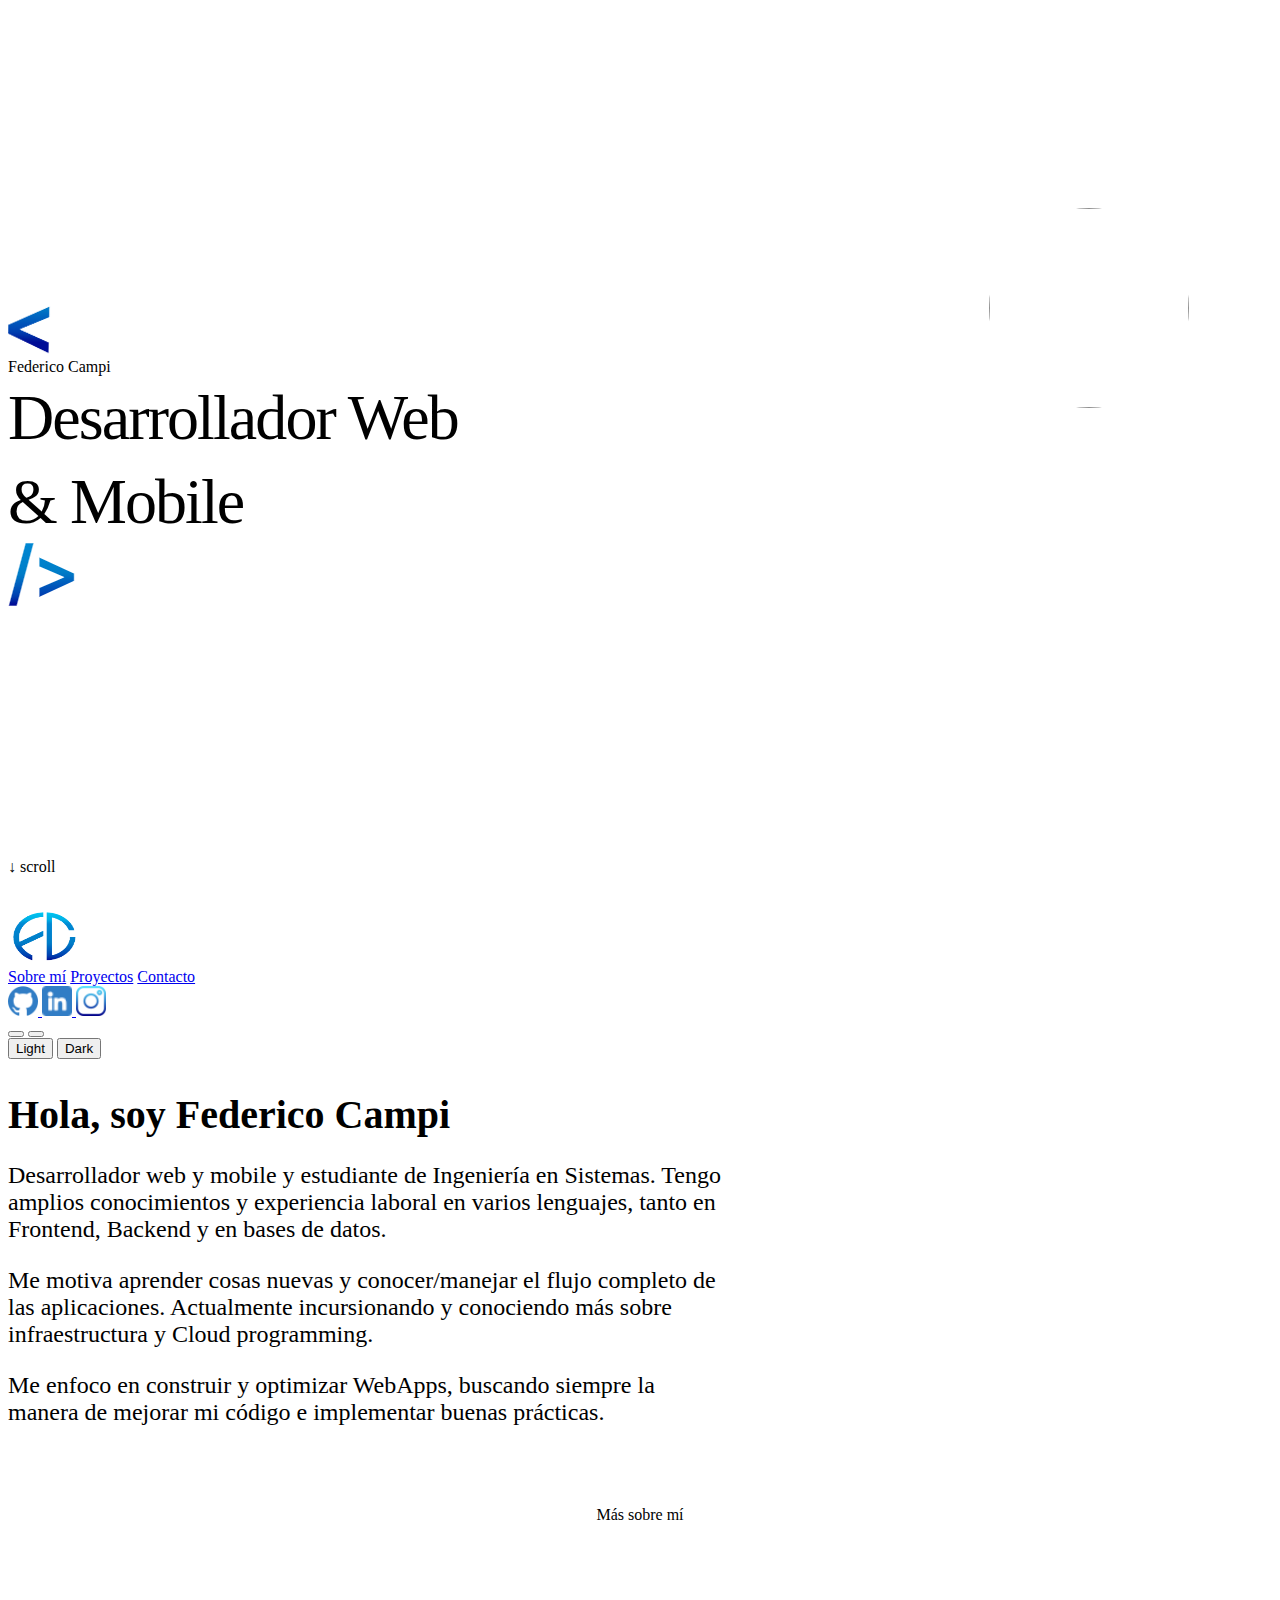
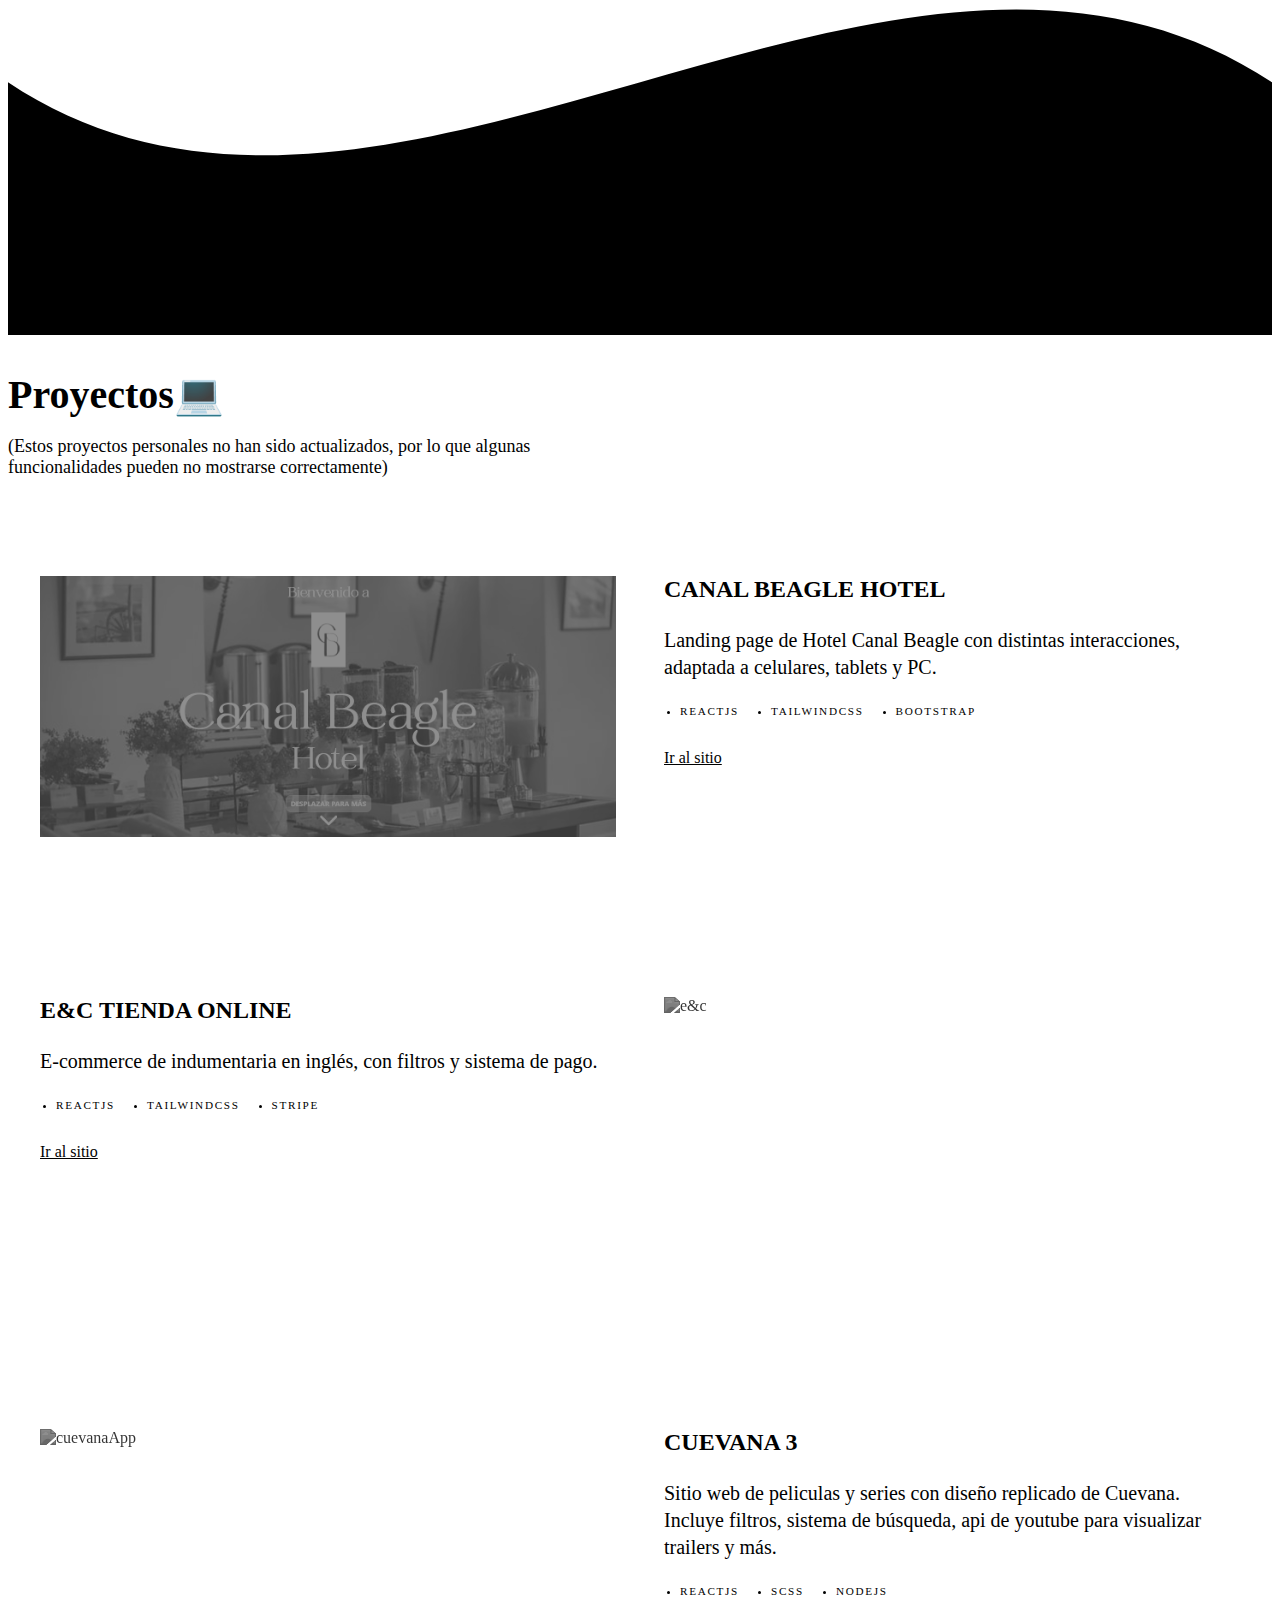
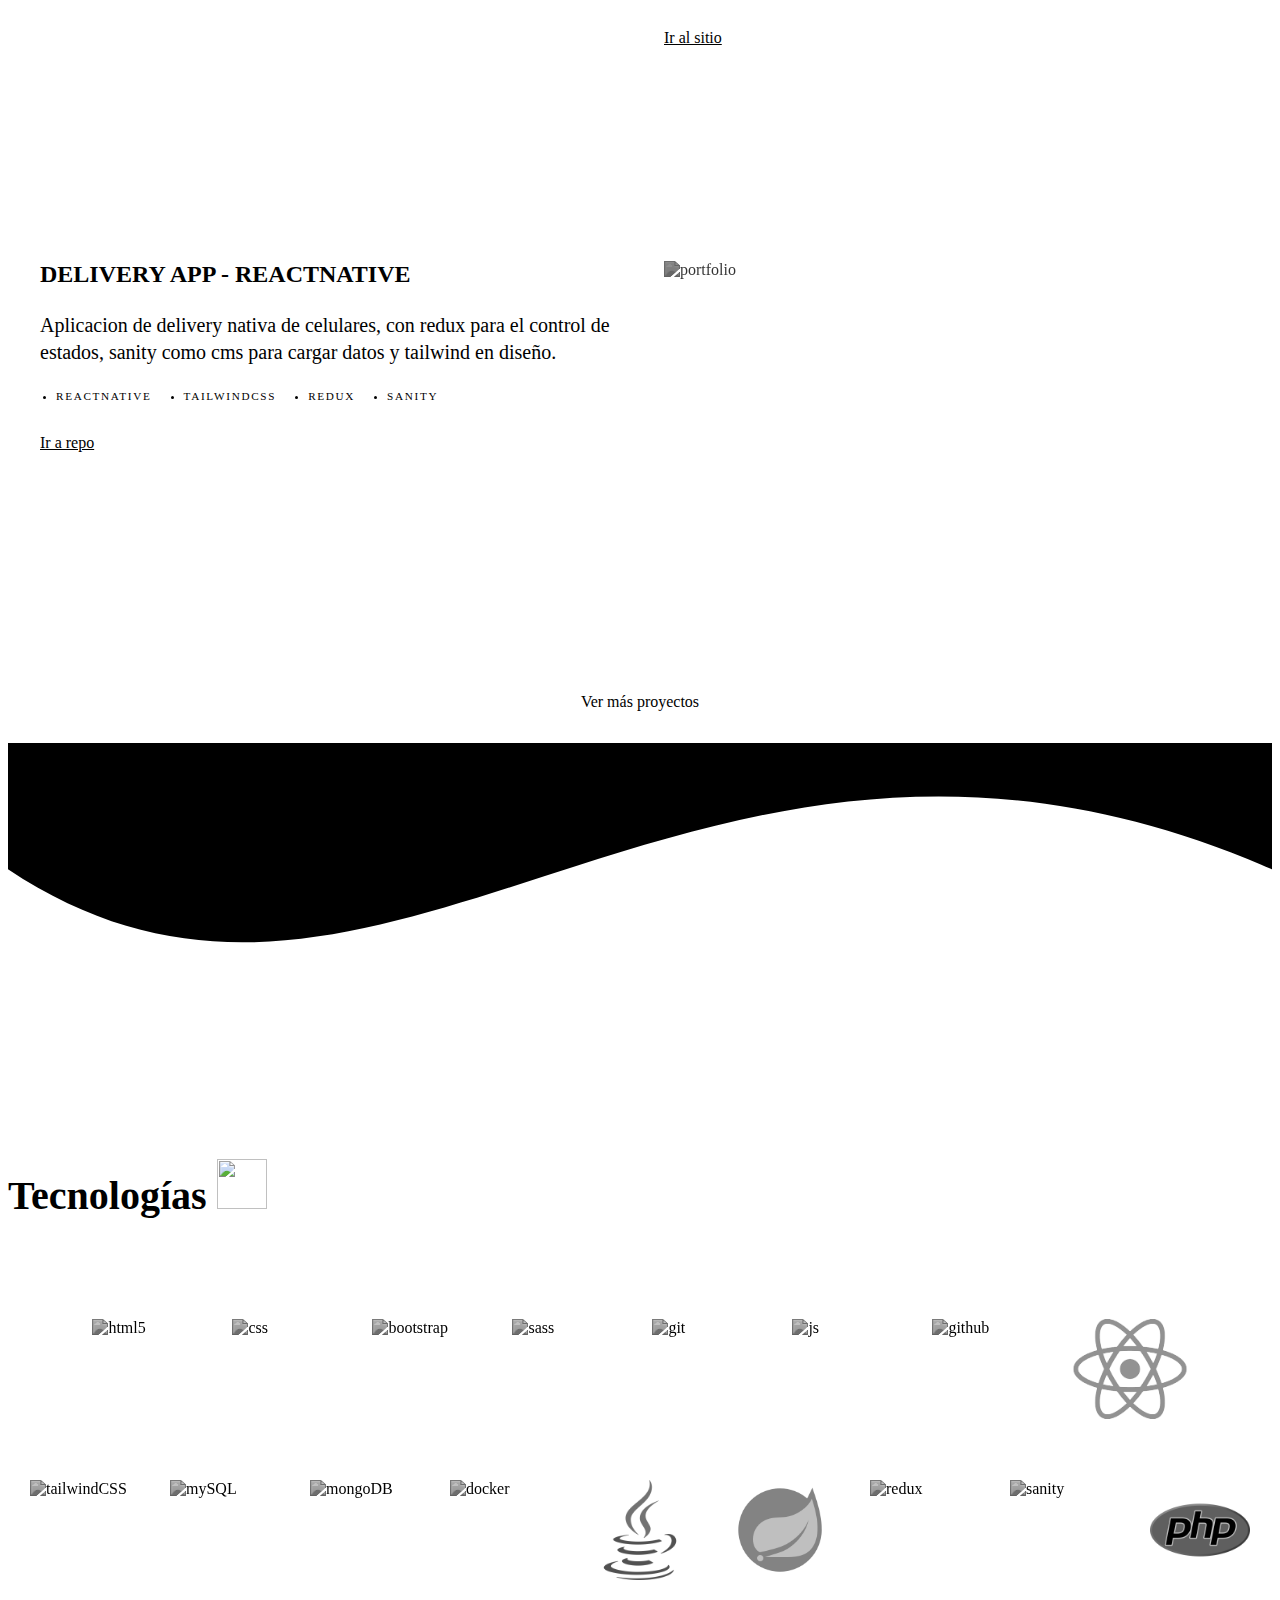
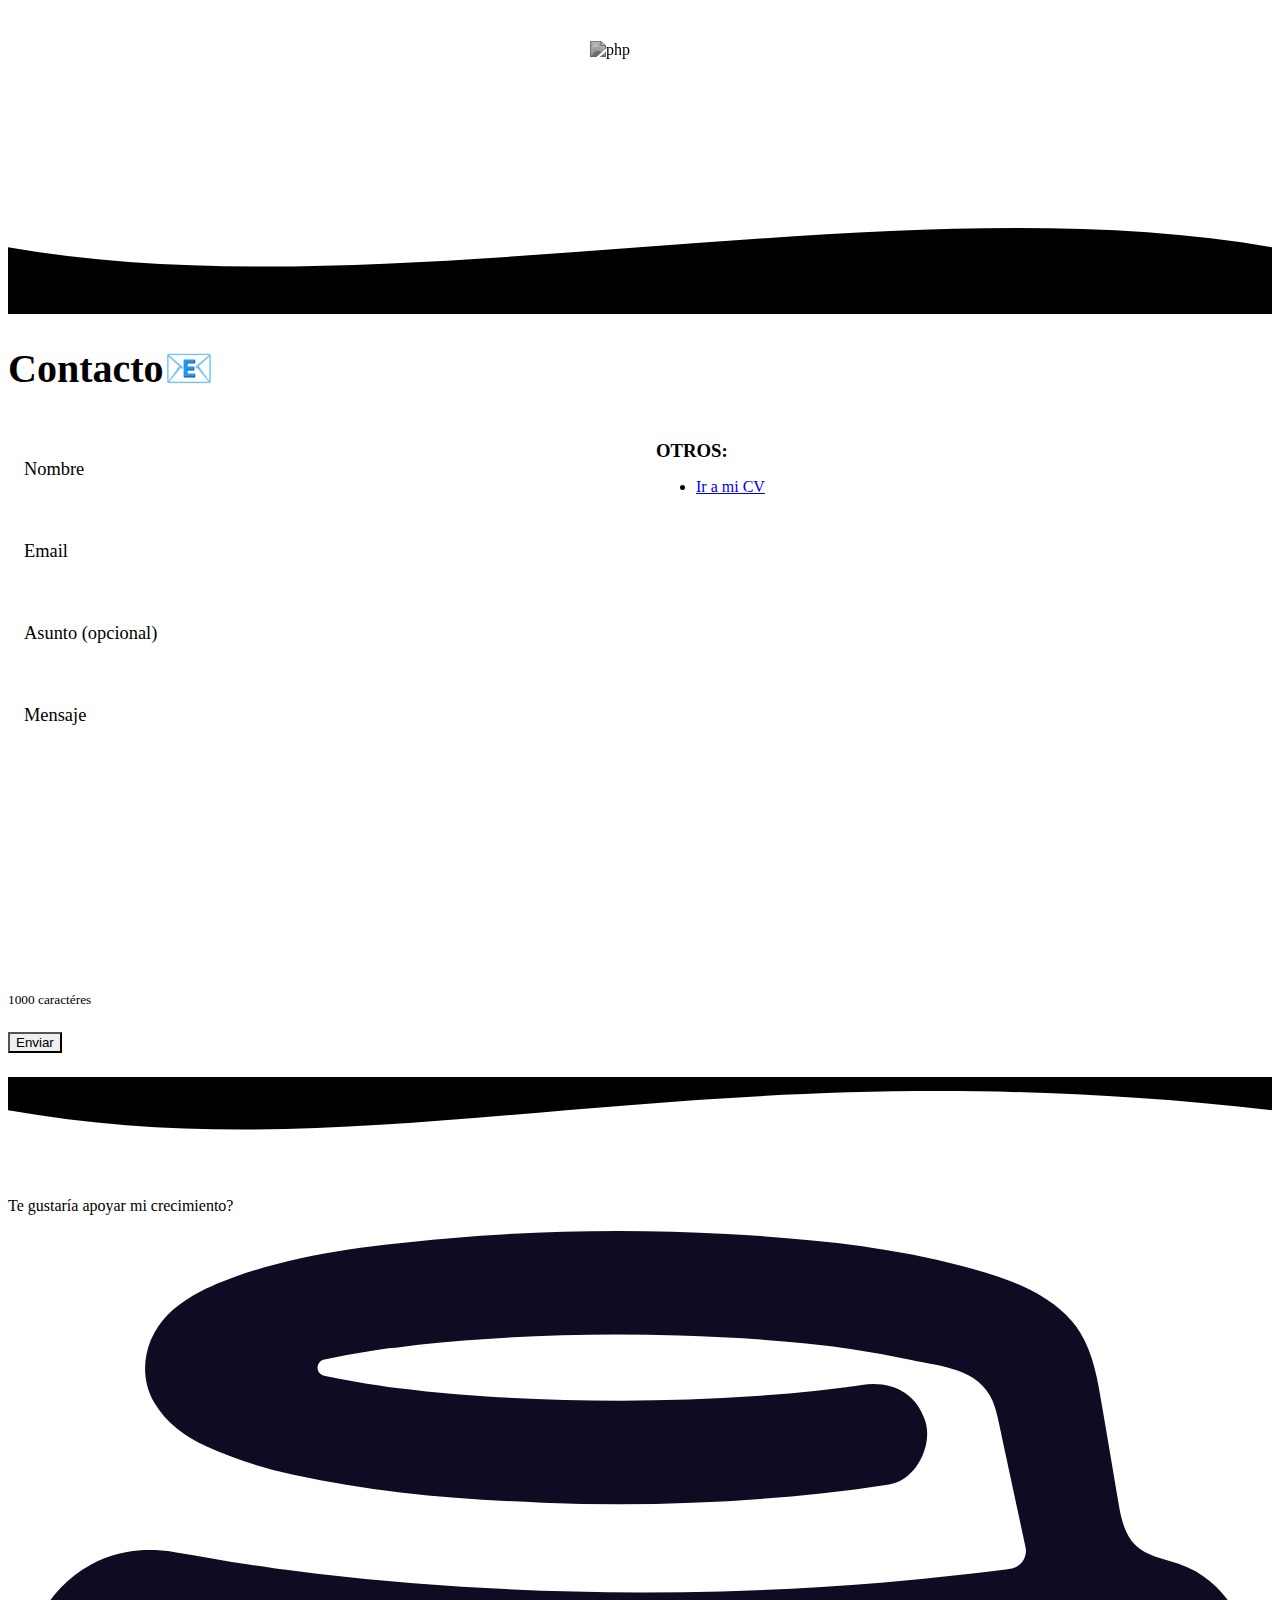
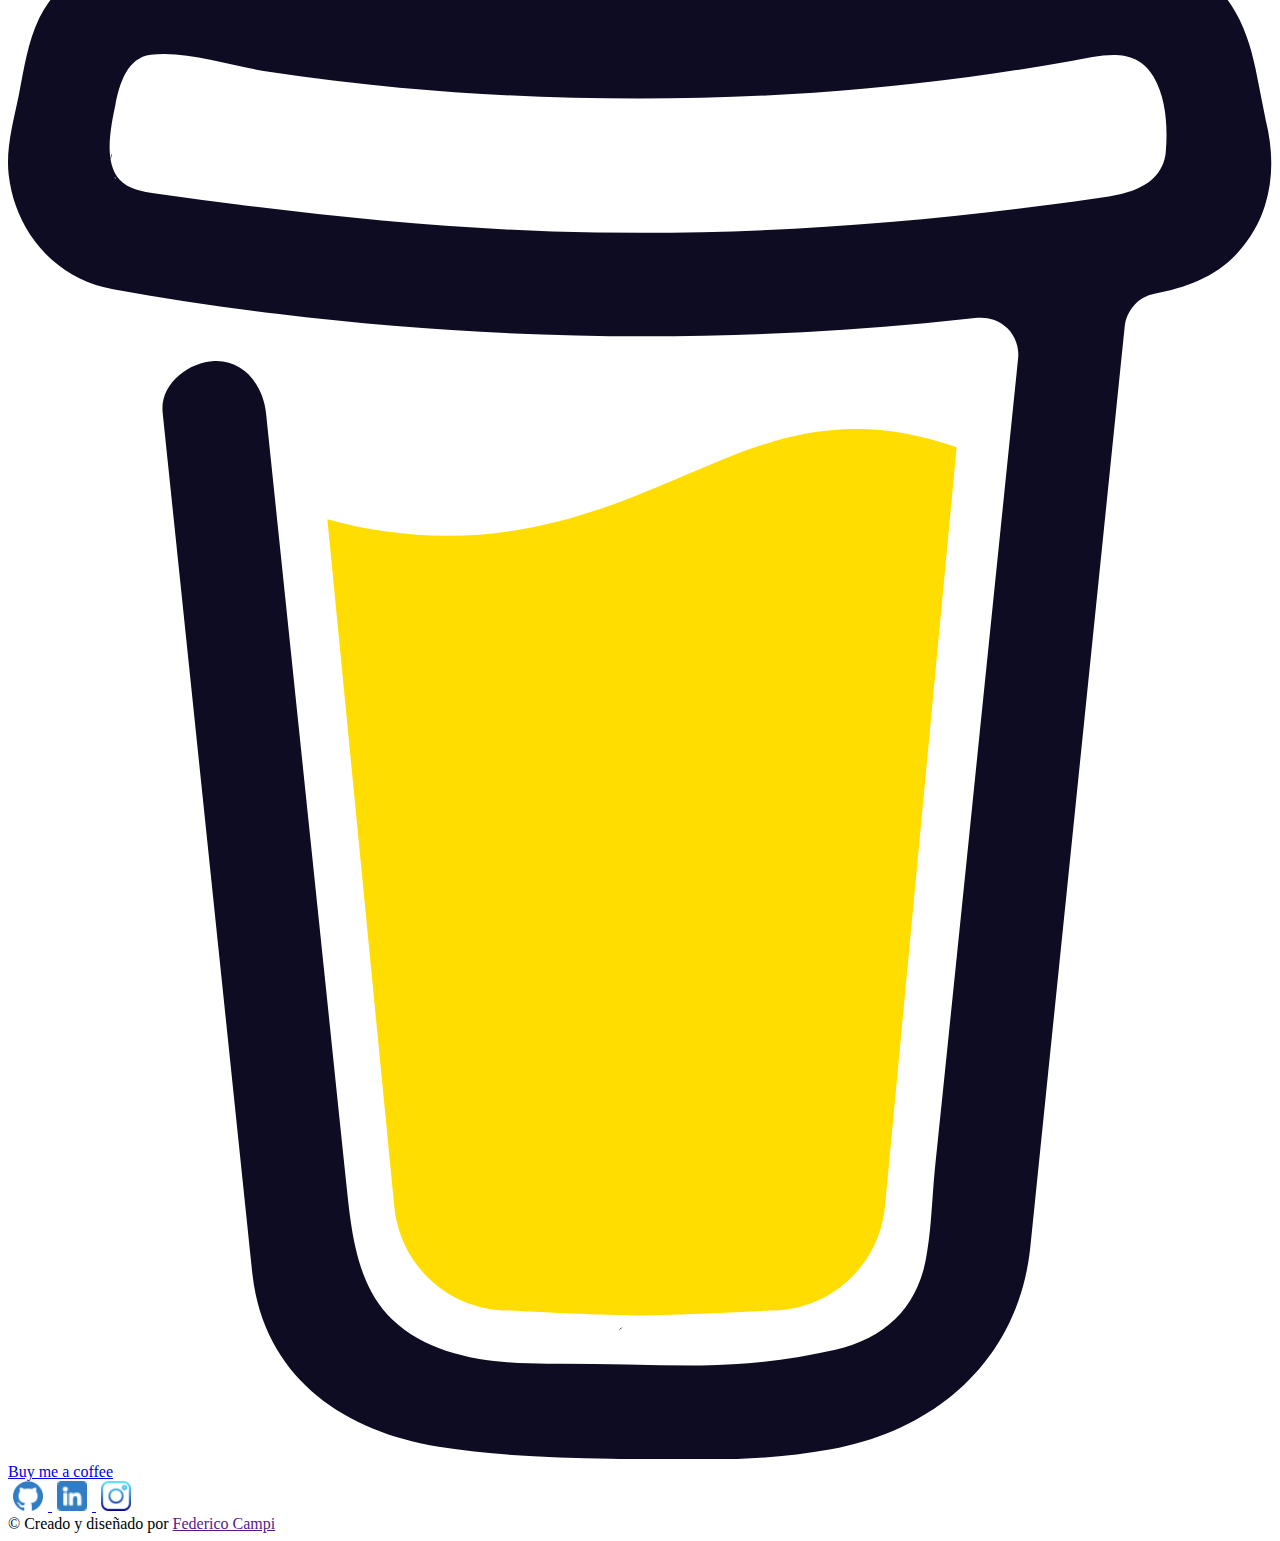
==== index.html @ 9ce1563c "update cv" ====
<!DOCTYPE html>
<html lang="en">

<head>
  <meta charset="UTF-8" />
  <meta name="viewport" content="width=device-width, initial-scale=1.0" />
  <meta name="theme-color" content="#1a324c">
  <meta name="msapplication-navbutton-color" content="#1a324c">
  <meta name="apple-mobile-web-app-status-bar-style" content="black-translucent">
  <meta name="description"
    content="Federico Campi is a self-taught Front End Developer from Argentina.">
  <link rel="stylesheet" href="static/css/main.css" />
  <link rel="stylesheet" href="static/css/index.css" />
  <link rel="icon" type="image/png" sizes="16x16" href="static/images/logo/fclgblue.png" />
  <link rel="preconnect" href="https://fonts.gstatic.com" />

  <!-- Google fonts -->
  <style>
    /* cyrillic-ext */
    @font-face {
      font-family: 'Inter';
      font-style: normal;
      font-weight: 300;
      font-display: swap;
      src: url(https://fonts.gstatic.com/s/inter/v3/UcC73FwrK3iLTeHuS_fvQtMwCp50KnMa2JL7W0Q5n-wU.woff2) format('woff2');
      unicode-range: U+0460-052F, U+1C80-1C88, U+20B4, U+2DE0-2DFF, U+A640-A69F, U+FE2E-FE2F;
    }

    /* cyrillic */
    @font-face {
      font-family: 'Inter';
      font-style: normal;
      font-weight: 300;
      font-display: swap;
      src: url(https://fonts.gstatic.com/s/inter/v3/UcC73FwrK3iLTeHuS_fvQtMwCp50KnMa0ZL7W0Q5n-wU.woff2) format('woff2');
      unicode-range: U+0400-045F, U+0490-0491, U+04B0-04B1, U+2116;
    }

    /* greek-ext */
    @font-face {
      font-family: 'Inter';
      font-style: normal;
      font-weight: 300;
      font-display: swap;
      src: url(https://fonts.gstatic.com/s/inter/v3/UcC73FwrK3iLTeHuS_fvQtMwCp50KnMa2ZL7W0Q5n-wU.woff2) format('woff2');
      unicode-range: U+1F00-1FFF;
    }

    /* greek */
    @font-face {
      font-family: 'Inter';
      font-style: normal;
      font-weight: 300;
      font-display: swap;
      src: url(https://fonts.gstatic.com/s/inter/v3/UcC73FwrK3iLTeHuS_fvQtMwCp50KnMa1pL7W0Q5n-wU.woff2) format('woff2');
      unicode-range: U+0370-03FF;
    }

    /* vietnamese */
    @font-face {
      font-family: 'Inter';
      font-style: normal;
      font-weight: 300;
      font-display: swap;
      src: url(https://fonts.gstatic.com/s/inter/v3/UcC73FwrK3iLTeHuS_fvQtMwCp50KnMa2pL7W0Q5n-wU.woff2) format('woff2');
      unicode-range: U+0102-0103, U+0110-0111, U+0128-0129, U+0168-0169, U+01A0-01A1, U+01AF-01B0, U+1EA0-1EF9, U+20AB;
    }

    /* latin-ext */
    @font-face {
      font-family: 'Inter';
      font-style: normal;
      font-weight: 300;
      font-display: swap;
      src: url(https://fonts.gstatic.com/s/inter/v3/UcC73FwrK3iLTeHuS_fvQtMwCp50KnMa25L7W0Q5n-wU.woff2) format('woff2');
      unicode-range: U+0100-024F, U+0259, U+1E00-1EFF, U+2020, U+20A0-20AB, U+20AD-20CF, U+2113, U+2C60-2C7F, U+A720-A7FF;
    }

    /* latin */
    @font-face {
      font-family: 'Inter';
      font-style: normal;
      font-weight: 300;
      font-display: swap;
      src: url(https://fonts.gstatic.com/s/inter/v3/UcC73FwrK3iLTeHuS_fvQtMwCp50KnMa1ZL7W0Q5nw.woff2) format('woff2');
      unicode-range: U+0000-00FF, U+0131, U+0152-0153, U+02BB-02BC, U+02C6, U+02DA, U+02DC, U+2000-206F, U+2074, U+20AC, U+2122, U+2191, U+2193, U+2212, U+2215, U+FEFF, U+FFFD;
    }

    /* cyrillic-ext */
    @font-face {
      font-family: 'Inter';
      font-style: normal;
      font-weight: 400;
      font-display: swap;
      src: url(https://fonts.gstatic.com/s/inter/v3/UcC73FwrK3iLTeHuS_fvQtMwCp50KnMa2JL7W0Q5n-wU.woff2) format('woff2');
      unicode-range: U+0460-052F, U+1C80-1C88, U+20B4, U+2DE0-2DFF, U+A640-A69F, U+FE2E-FE2F;
    }

    /* cyrillic */
    @font-face {
      font-family: 'Inter';
      font-style: normal;
      font-weight: 400;
      font-display: swap;
      src: url(https://fonts.gstatic.com/s/inter/v3/UcC73FwrK3iLTeHuS_fvQtMwCp50KnMa0ZL7W0Q5n-wU.woff2) format('woff2');
      unicode-range: U+0400-045F, U+0490-0491, U+04B0-04B1, U+2116;
    }

    /* greek-ext */
    @font-face {
      font-family: 'Inter';
      font-style: normal;
      font-weight: 400;
      font-display: swap;
      src: url(https://fonts.gstatic.com/s/inter/v3/UcC73FwrK3iLTeHuS_fvQtMwCp50KnMa2ZL7W0Q5n-wU.woff2) format('woff2');
      unicode-range: U+1F00-1FFF;
    }

    /* greek */
    @font-face {
      font-family: 'Inter';
      font-style: normal;
      font-weight: 400;
      font-display: swap;
      src: url(https://fonts.gstatic.com/s/inter/v3/UcC73FwrK3iLTeHuS_fvQtMwCp50KnMa1pL7W0Q5n-wU.woff2) format('woff2');
      unicode-range: U+0370-03FF;
    }

    /* vietnamese */
    @font-face {
      font-family: 'Inter';
      font-style: normal;
      font-weight: 400;
      font-display: swap;
      src: url(https://fonts.gstatic.com/s/inter/v3/UcC73FwrK3iLTeHuS_fvQtMwCp50KnMa2pL7W0Q5n-wU.woff2) format('woff2');
      unicode-range: U+0102-0103, U+0110-0111, U+0128-0129, U+0168-0169, U+01A0-01A1, U+01AF-01B0, U+1EA0-1EF9, U+20AB;
    }

    /* latin-ext */
    @font-face {
      font-family: 'Inter';
      font-style: normal;
      font-weight: 400;
      font-display: swap;
      src: url(https://fonts.gstatic.com/s/inter/v3/UcC73FwrK3iLTeHuS_fvQtMwCp50KnMa25L7W0Q5n-wU.woff2) format('woff2');
      unicode-range: U+0100-024F, U+0259, U+1E00-1EFF, U+2020, U+20A0-20AB, U+20AD-20CF, U+2113, U+2C60-2C7F, U+A720-A7FF;
    }

    /* latin */
    @font-face {
      font-family: 'Inter';
      font-style: normal;
      font-weight: 400;
      font-display: swap;
      src: url(https://fonts.gstatic.com/s/inter/v3/UcC73FwrK3iLTeHuS_fvQtMwCp50KnMa1ZL7W0Q5nw.woff2) format('woff2');
      unicode-range: U+0000-00FF, U+0131, U+0152-0153, U+02BB-02BC, U+02C6, U+02DA, U+02DC, U+2000-206F, U+2074, U+20AC, U+2122, U+2191, U+2193, U+2212, U+2215, U+FEFF, U+FFFD;
    }

    /* cyrillic-ext */
    @font-face {
      font-family: 'Inter';
      font-style: normal;
      font-weight: 500;
      font-display: swap;
      src: url(https://fonts.gstatic.com/s/inter/v3/UcC73FwrK3iLTeHuS_fvQtMwCp50KnMa2JL7W0Q5n-wU.woff2) format('woff2');
      unicode-range: U+0460-052F, U+1C80-1C88, U+20B4, U+2DE0-2DFF, U+A640-A69F, U+FE2E-FE2F;
    }

    /* cyrillic */
    @font-face {
      font-family: 'Inter';
      font-style: normal;
      font-weight: 500;
      font-display: swap;
      src: url(https://fonts.gstatic.com/s/inter/v3/UcC73FwrK3iLTeHuS_fvQtMwCp50KnMa0ZL7W0Q5n-wU.woff2) format('woff2');
      unicode-range: U+0400-045F, U+0490-0491, U+04B0-04B1, U+2116;
    }

    /* greek-ext */
    @font-face {
      font-family: 'Inter';
      font-style: normal;
      font-weight: 500;
      font-display: swap;
      src: url(https://fonts.gstatic.com/s/inter/v3/UcC73FwrK3iLTeHuS_fvQtMwCp50KnMa2ZL7W0Q5n-wU.woff2) format('woff2');
      unicode-range: U+1F00-1FFF;
    }

    /* greek */
    @font-face {
      font-family: 'Inter';
      font-style: normal;
      font-weight: 500;
      font-display: swap;
      src: url(https://fonts.gstatic.com/s/inter/v3/UcC73FwrK3iLTeHuS_fvQtMwCp50KnMa1pL7W0Q5n-wU.woff2) format('woff2');
      unicode-range: U+0370-03FF;
    }

    /* vietnamese */
    @font-face {
      font-family: 'Inter';
      font-style: normal;
      font-weight: 500;
      font-display: swap;
      src: url(https://fonts.gstatic.com/s/inter/v3/UcC73FwrK3iLTeHuS_fvQtMwCp50KnMa2pL7W0Q5n-wU.woff2) format('woff2');
      unicode-range: U+0102-0103, U+0110-0111, U+0128-0129, U+0168-0169, U+01A0-01A1, U+01AF-01B0, U+1EA0-1EF9, U+20AB;
    }

    /* latin-ext */
    @font-face {
      font-family: 'Inter';
      font-style: normal;
      font-weight: 500;
      font-display: swap;
      src: url(https://fonts.gstatic.com/s/inter/v3/UcC73FwrK3iLTeHuS_fvQtMwCp50KnMa25L7W0Q5n-wU.woff2) format('woff2');
      unicode-range: U+0100-024F, U+0259, U+1E00-1EFF, U+2020, U+20A0-20AB, U+20AD-20CF, U+2113, U+2C60-2C7F, U+A720-A7FF;
    }

    /* latin */
    @font-face {
      font-family: 'Inter';
      font-style: normal;
      font-weight: 500;
      font-display: swap;
      src: url(https://fonts.gstatic.com/s/inter/v3/UcC73FwrK3iLTeHuS_fvQtMwCp50KnMa1ZL7W0Q5nw.woff2) format('woff2');
      unicode-range: U+0000-00FF, U+0131, U+0152-0153, U+02BB-02BC, U+02C6, U+02DA, U+02DC, U+2000-206F, U+2074, U+20AC, U+2122, U+2191, U+2193, U+2212, U+2215, U+FEFF, U+FFFD;
    }

    /* cyrillic-ext */
    @font-face {
      font-family: 'Inter';
      font-style: normal;
      font-weight: 600;
      font-display: swap;
      src: url(https://fonts.gstatic.com/s/inter/v3/UcC73FwrK3iLTeHuS_fvQtMwCp50KnMa2JL7W0Q5n-wU.woff2) format('woff2');
      unicode-range: U+0460-052F, U+1C80-1C88, U+20B4, U+2DE0-2DFF, U+A640-A69F, U+FE2E-FE2F;
    }

    /* cyrillic */
    @font-face {
      font-family: 'Inter';
      font-style: normal;
      font-weight: 600;
      font-display: swap;
      src: url(https://fonts.gstatic.com/s/inter/v3/UcC73FwrK3iLTeHuS_fvQtMwCp50KnMa0ZL7W0Q5n-wU.woff2) format('woff2');
      unicode-range: U+0400-045F, U+0490-0491, U+04B0-04B1, U+2116;
    }

    /* greek-ext */
    @font-face {
      font-family: 'Inter';
      font-style: normal;
      font-weight: 600;
      font-display: swap;
      src: url(https://fonts.gstatic.com/s/inter/v3/UcC73FwrK3iLTeHuS_fvQtMwCp50KnMa2ZL7W0Q5n-wU.woff2) format('woff2');
      unicode-range: U+1F00-1FFF;
    }

    /* greek */
    @font-face {
      font-family: 'Inter';
      font-style: normal;
      font-weight: 600;
      font-display: swap;
      src: url(https://fonts.gstatic.com/s/inter/v3/UcC73FwrK3iLTeHuS_fvQtMwCp50KnMa1pL7W0Q5n-wU.woff2) format('woff2');
      unicode-range: U+0370-03FF;
    }

    /* vietnamese */
    @font-face {
      font-family: 'Inter';
      font-style: normal;
      font-weight: 600;
      font-display: swap;
      src: url(https://fonts.gstatic.com/s/inter/v3/UcC73FwrK3iLTeHuS_fvQtMwCp50KnMa2pL7W0Q5n-wU.woff2) format('woff2');
      unicode-range: U+0102-0103, U+0110-0111, U+0128-0129, U+0168-0169, U+01A0-01A1, U+01AF-01B0, U+1EA0-1EF9, U+20AB;
    }

    /* latin-ext */
    @font-face {
      font-family: 'Inter';
      font-style: normal;
      font-weight: 600;
      font-display: swap;
      src: url(https://fonts.gstatic.com/s/inter/v3/UcC73FwrK3iLTeHuS_fvQtMwCp50KnMa25L7W0Q5n-wU.woff2) format('woff2');
      unicode-range: U+0100-024F, U+0259, U+1E00-1EFF, U+2020, U+20A0-20AB, U+20AD-20CF, U+2113, U+2C60-2C7F, U+A720-A7FF;
    }

    /* latin */
    @font-face {
      font-family: 'Inter';
      font-style: normal;
      font-weight: 600;
      font-display: swap;
      src: url(https://fonts.gstatic.com/s/inter/v3/UcC73FwrK3iLTeHuS_fvQtMwCp50KnMa1ZL7W0Q5nw.woff2) format('woff2');
      unicode-range: U+0000-00FF, U+0131, U+0152-0153, U+02BB-02BC, U+02C6, U+02DA, U+02DC, U+2000-206F, U+2074, U+20AC, U+2122, U+2191, U+2193, U+2212, U+2215, U+FEFF, U+FFFD;
    }

    /* cyrillic-ext */
    @font-face {
      font-family: 'Inter';
      font-style: normal;
      font-weight: 700;
      font-display: swap;
      src: url(https://fonts.gstatic.com/s/inter/v3/UcC73FwrK3iLTeHuS_fvQtMwCp50KnMa2JL7W0Q5n-wU.woff2) format('woff2');
      unicode-range: U+0460-052F, U+1C80-1C88, U+20B4, U+2DE0-2DFF, U+A640-A69F, U+FE2E-FE2F;
    }

    /* cyrillic */
    @font-face {
      font-family: 'Inter';
      font-style: normal;
      font-weight: 700;
      font-display: swap;
      src: url(https://fonts.gstatic.com/s/inter/v3/UcC73FwrK3iLTeHuS_fvQtMwCp50KnMa0ZL7W0Q5n-wU.woff2) format('woff2');
      unicode-range: U+0400-045F, U+0490-0491, U+04B0-04B1, U+2116;
    }

    /* greek-ext */
    @font-face {
      font-family: 'Inter';
      font-style: normal;
      font-weight: 700;
      font-display: swap;
      src: url(https://fonts.gstatic.com/s/inter/v3/UcC73FwrK3iLTeHuS_fvQtMwCp50KnMa2ZL7W0Q5n-wU.woff2) format('woff2');
      unicode-range: U+1F00-1FFF;
    }

    /* greek */
    @font-face {
      font-family: 'Inter';
      font-style: normal;
      font-weight: 700;
      font-display: swap;
      src: url(https://fonts.gstatic.com/s/inter/v3/UcC73FwrK3iLTeHuS_fvQtMwCp50KnMa1pL7W0Q5n-wU.woff2) format('woff2');
      unicode-range: U+0370-03FF;
    }

    /* vietnamese */
    @font-face {
      font-family: 'Inter';
      font-style: normal;
      font-weight: 700;
      font-display: swap;
      src: url(https://fonts.gstatic.com/s/inter/v3/UcC73FwrK3iLTeHuS_fvQtMwCp50KnMa2pL7W0Q5n-wU.woff2) format('woff2');
      unicode-range: U+0102-0103, U+0110-0111, U+0128-0129, U+0168-0169, U+01A0-01A1, U+01AF-01B0, U+1EA0-1EF9, U+20AB;
    }

    /* latin-ext */
    @font-face {
      font-family: 'Inter';
      font-style: normal;
      font-weight: 700;
      font-display: swap;
      src: url(https://fonts.gstatic.com/s/inter/v3/UcC73FwrK3iLTeHuS_fvQtMwCp50KnMa25L7W0Q5n-wU.woff2) format('woff2');
      unicode-range: U+0100-024F, U+0259, U+1E00-1EFF, U+2020, U+20A0-20AB, U+20AD-20CF, U+2113, U+2C60-2C7F, U+A720-A7FF;
    }

    /* latin */
    @font-face {
      font-family: 'Inter';
      font-style: normal;
      font-weight: 700;
      font-display: swap;
      src: url(https://fonts.gstatic.com/s/inter/v3/UcC73FwrK3iLTeHuS_fvQtMwCp50KnMa1ZL7W0Q5nw.woff2) format('woff2');
      unicode-range: U+0000-00FF, U+0131, U+0152-0153, U+02BB-02BC, U+02C6, U+02DA, U+02DC, U+2000-206F, U+2074, U+20AC, U+2122, U+2191, U+2193, U+2212, U+2215, U+FEFF, U+FFFD;
    }

    /* cyrillic-ext */
    @font-face {
      font-family: 'Inter';
      font-style: normal;
      font-weight: 800;
      font-display: swap;
      src: url(https://fonts.gstatic.com/s/inter/v3/UcC73FwrK3iLTeHuS_fvQtMwCp50KnMa2JL7W0Q5n-wU.woff2) format('woff2');
      unicode-range: U+0460-052F, U+1C80-1C88, U+20B4, U+2DE0-2DFF, U+A640-A69F, U+FE2E-FE2F;
    }

    /* cyrillic */
    @font-face {
      font-family: 'Inter';
      font-style: normal;
      font-weight: 800;
      font-display: swap;
      src: url(https://fonts.gstatic.com/s/inter/v3/UcC73FwrK3iLTeHuS_fvQtMwCp50KnMa0ZL7W0Q5n-wU.woff2) format('woff2');
      unicode-range: U+0400-045F, U+0490-0491, U+04B0-04B1, U+2116;
    }

    /* greek-ext */
    @font-face {
      font-family: 'Inter';
      font-style: normal;
      font-weight: 800;
      font-display: swap;
      src: url(https://fonts.gstatic.com/s/inter/v3/UcC73FwrK3iLTeHuS_fvQtMwCp50KnMa2ZL7W0Q5n-wU.woff2) format('woff2');
      unicode-range: U+1F00-1FFF;
    }

    /* greek */
    @font-face {
      font-family: 'Inter';
      font-style: normal;
      font-weight: 800;
      font-display: swap;
      src: url(https://fonts.gstatic.com/s/inter/v3/UcC73FwrK3iLTeHuS_fvQtMwCp50KnMa1pL7W0Q5n-wU.woff2) format('woff2');
      unicode-range: U+0370-03FF;
    }

    /* vietnamese */
    @font-face {
      font-family: 'Inter';
      font-style: normal;
      font-weight: 800;
      font-display: swap;
      src: url(https://fonts.gstatic.com/s/inter/v3/UcC73FwrK3iLTeHuS_fvQtMwCp50KnMa2pL7W0Q5n-wU.woff2) format('woff2');
      unicode-range: U+0102-0103, U+0110-0111, U+0128-0129, U+0168-0169, U+01A0-01A1, U+01AF-01B0, U+1EA0-1EF9, U+20AB;
    }

    /* latin-ext */
    @font-face {
      font-family: 'Inter';
      font-style: normal;
      font-weight: 800;
      font-display: swap;
      src: url(https://fonts.gstatic.com/s/inter/v3/UcC73FwrK3iLTeHuS_fvQtMwCp50KnMa25L7W0Q5n-wU.woff2) format('woff2');
      unicode-range: U+0100-024F, U+0259, U+1E00-1EFF, U+2020, U+20A0-20AB, U+20AD-20CF, U+2113, U+2C60-2C7F, U+A720-A7FF;
    }

    /* latin */
    @font-face {
      font-family: 'Inter';
      font-style: normal;
      font-weight: 800;
      font-display: swap;
      src: url(https://fonts.gstatic.com/s/inter/v3/UcC73FwrK3iLTeHuS_fvQtMwCp50KnMa1ZL7W0Q5nw.woff2) format('woff2');
      unicode-range: U+0000-00FF, U+0131, U+0152-0153, U+02BB-02BC, U+02C6, U+02DA, U+02DC, U+2000-206F, U+2074, U+20AC, U+2122, U+2191, U+2193, U+2212, U+2215, U+FEFF, U+FFFD;
    }

    /* cyrillic-ext */
    @font-face {
      font-family: 'Inter';
      font-style: normal;
      font-weight: 900;
      font-display: swap;
      src: url(https://fonts.gstatic.com/s/inter/v3/UcC73FwrK3iLTeHuS_fvQtMwCp50KnMa2JL7W0Q5n-wU.woff2) format('woff2');
      unicode-range: U+0460-052F, U+1C80-1C88, U+20B4, U+2DE0-2DFF, U+A640-A69F, U+FE2E-FE2F;
    }

    /* cyrillic */
    @font-face {
      font-family: 'Inter';
      font-style: normal;
      font-weight: 900;
      font-display: swap;
      src: url(https://fonts.gstatic.com/s/inter/v3/UcC73FwrK3iLTeHuS_fvQtMwCp50KnMa0ZL7W0Q5n-wU.woff2) format('woff2');
      unicode-range: U+0400-045F, U+0490-0491, U+04B0-04B1, U+2116;
    }

    /* greek-ext */
    @font-face {
      font-family: 'Inter';
      font-style: normal;
      font-weight: 900;
      font-display: swap;
      src: url(https://fonts.gstatic.com/s/inter/v3/UcC73FwrK3iLTeHuS_fvQtMwCp50KnMa2ZL7W0Q5n-wU.woff2) format('woff2');
      unicode-range: U+1F00-1FFF;
    }

    /* greek */
    @font-face {
      font-family: 'Inter';
      font-style: normal;
      font-weight: 900;
      font-display: swap;
      src: url(https://fonts.gstatic.com/s/inter/v3/UcC73FwrK3iLTeHuS_fvQtMwCp50KnMa1pL7W0Q5n-wU.woff2) format('woff2');
      unicode-range: U+0370-03FF;
    }

    /* vietnamese */
    @font-face {
      font-family: 'Inter';
      font-style: normal;
      font-weight: 900;
      font-display: swap;
      src: url(https://fonts.gstatic.com/s/inter/v3/UcC73FwrK3iLTeHuS_fvQtMwCp50KnMa2pL7W0Q5n-wU.woff2) format('woff2');
      unicode-range: U+0102-0103, U+0110-0111, U+0128-0129, U+0168-0169, U+01A0-01A1, U+01AF-01B0, U+1EA0-1EF9, U+20AB;
    }

    /* latin-ext */
    @font-face {
      font-family: 'Inter';
      font-style: normal;
      font-weight: 900;
      font-display: swap;
      src: url(https://fonts.gstatic.com/s/inter/v3/UcC73FwrK3iLTeHuS_fvQtMwCp50KnMa25L7W0Q5n-wU.woff2) format('woff2');
      unicode-range: U+0100-024F, U+0259, U+1E00-1EFF, U+2020, U+20A0-20AB, U+20AD-20CF, U+2113, U+2C60-2C7F, U+A720-A7FF;
    }

    /* latin */
    @font-face {
      font-family: 'Inter';
      font-style: normal;
      font-weight: 900;
      font-display: swap;
      src: url(https://fonts.gstatic.com/s/inter/v3/UcC73FwrK3iLTeHuS_fvQtMwCp50KnMa1ZL7W0Q5nw.woff2) format('woff2');
      unicode-range: U+0000-00FF, U+0131, U+0152-0153, U+02BB-02BC, U+02C6, U+02DA, U+02DC, U+2000-206F, U+2074, U+20AC, U+2122, U+2191, U+2193, U+2212, U+2215, U+FEFF, U+FFFD;
    }
  </style>

  <!-- Global site tag (gtag.js) - Google Analytics -->
  <script async src="https://www.googletagmanager.com/gtag/js?id=G-D71Z7THNHJ"></script>
  <script>
    window.dataLayer = window.dataLayer || [];
    function gtag(){dataLayer.push(arguments);}
    gtag('js', new Date());

    gtag('config', 'G-D71Z7THNHJ');
  </script>

  <title>Federico campi Dev</title>
</head>

<body class="container-fluid">
  <header>
    <div class="fixed-header animate-background">
      <div class="container header-container">
        <div class="container__foto"> 
          <img src="static/images/about/fotit.png" alt="">
        </div>
        <div class="icons__header" >
          <img src="static/images/favicon/mayorque.png" alt="">
        </div>
      
        <div class="logo-container">
          <span class="logo animate-logo">Federico Campi</span>
        </div>
        <div class="header-text">
          <h1>
            <p class="animate-text-1">Desarrollador Web</p>
            <p class="animate-text-2">& Mobile</p>
          </h1>
        </div>
        <h2 class="animate-subtitle">
        </h2>
        <div class="icons__header" >
          <img src="static/images/favicon/menorque.png" alt="">
        </div>
        <div class="scroll-button animate-scroll" tabindex="0">
          <div class="arrow">↓</div> scroll
        </div>
      </div>
    </div>
  </header>
  <div id="nav">

  </div>
  <nav >
    <div class="container">
      <a class="nav-logo scroll-in" href="#nav" title="Sobre mí">
        <img src="static/images/logo/fclgblue.png" alt="">
      </a>
      <div class="nav-links scroll-in">
        <a href="#about" class="link">Sobre mí</a>
        <a href="#projects" class="link">Proyectos</a>
        <a href="#contact" class="link">Contacto</a>
        <div class="social-media">
          <a href="https://github.com/FedericoCampi" target="_blank" title="Github">
            <img src="static/images/favicon/github.png" alt="">
          </a>
          <a href="https://www.linkedin.com/in/federico-campi" target="_blank" title="linkedin">
            <img src="static/images/favicon/linkedin.png" alt="">
          </a>
          <a href="https://www.instagram.com/federicocampii/" target="_blank" title="instagram">
            <img src="static/images/favicon/instagram-logo.png" alt="">
          </a>
        </div>
      </div>
      <div class="nav-controls scroll-in">
        <button id="menu-display" title="Show Menu" class="hamburger"></button>
        <button id="theme-display" title="Select a color scheme" class="control">
          <i class="demo-icon icon-cog"></i>
        </button>
      </div>
      <div class="theme-container">
        <button class="light theme-select" id="light-select" onclick="setTheme('light')" aria-label="Set light theme">
          <div class="theme-label">
            Light
          </div>
          <div class="theme">
            <div class="color background"></div>
            <div class="color shade-100"></div>
            <div class="color shade-300"></div>
            <div class="color shade-500"></div>
            <div class="color text"></div>
          </div>
        </button>
        <button class="dark theme-select" id="dark-select" onclick="setTheme('dark')"
          onkeydown="(e) => setThemeKey(e, 'dark')" aria-label="Set dark theme">
          <div class="theme-label">
            Dark
          </div>
          <div class="theme">
            <div class="color background"></div>
            <div class="color shade-100"></div>
            <div class="color shade-300"></div>
            <div class="color shade-500"></div>
            <div class="color text"></div>
          </div>
        
    </div>
  </nav>
  <main>
    <section id="about">
      <div class="container inner-container">
        <div class="intro scroll-in">
          <h2 class="section-title">Hola, soy Federico Campi</h2>
          <div class="section-subtitle">
            <p>
              Desarrollador web y mobile y estudiante de Ingeniería en Sistemas.
              Tengo amplios conocimientos y experiencia laboral en varios lenguajes, tanto en Frontend, Backend
              y en bases de datos.
              </p>
              <p>
                Me motiva aprender cosas nuevas y conocer/manejar el flujo completo de las aplicaciones.
                Actualmente incursionando y conociendo más sobre infraestructura y Cloud programming.
              </p>
            <p>
              Me enfoco en construir y optimizar WebApps, buscando siempre la manera
              de mejorar mi código e implementar buenas prácticas.
            </p>
            
          </div>
          <div class="section-link">
            <a  class="link-btn">Más sobre mí
              <span class="info">Proximamente</span>
            </a>
          </div>
        </div>
      </div>
    </section>
    <div class="wave-border top">
      <svg viewBox="0 0 500 150" preserveAspectRatio="none" style="height: 100%; width: 100%;">
        <path d="M0.00,49.98 C149.99,150.00 349.20,-49.98 500.00,49.98 L500.00,150.00 L0.00,150.00 Z"
          style="stroke: none; fill: var(--shade-100)"></path>
        <path class="neon-path" d="M0.00,49.98 C149.99,150.00 349.20,-49.98 500.00,49.98"
          style="stroke: var(--neon-color);fill: none;"></path>
      </svg>
    </div>
    <section id="projects">
      <div class="container">
        <div class="title-container scroll-in">
          <h2 class="section-title">Proyectos<span class="title-icon">&#128187;</span></h2>
          <p class="section-subtitle" style="font-size: 18px;">
            (Estos proyectos personales no han sido actualizados, por lo
            que algunas funcionalidades pueden no mostrarse correctamente)
          </p>
        </div>
        <div class="project-container">
          <div class="project scroll-in">
            <div class="project-image">
              <img src="./static/images/projects/canalBeagle.png" width="720" height="340" alt="Canal beagle">
            </div>
            <div class="project-content-container">
              <div class="project-content">
                <h3 class="project-title">
                  <a href="https://hotel-beagle-7909qb188-federicocampi.vercel.app/" target="_blank" rel="noopener">Canal Beagle Hotel</a>
                </h3>
                <div class="project-description">
                  <p>
                    Landing page de Hotel Canal Beagle con distintas interacciones, adaptada 
                    a celulares, tablets y PC.
                  </p>
                </div>
                <ul class="project-tags" title="Technologies used">
                  <li class="tag">ReactJs</li>
                  <li class="tag">TailwindCss</li>
                  <li class="tag">Bootstrap</li>
                </ul>
                <div class="project-links">
                  <a href="https://hotel-beagle-7909qb188-federicocampi.vercel.app/" target="_blank" rel="noopener" class="link-btn">Ir al sitio</a>
                </div>
              </div>
            </div>
          </div>
          <div class="project scroll-in">
            <div class="project-image">
              <img src="./static/images/projects/e&c.png" width="720" height="340"
                alt="e&c">
            </div>
            <div class="project-content-container">
              <div class="project-content">
                <h3 class="project-title">
                  <a href="https://cloth-store-1rm9enl4p-federicocampi.vercel.app/" target="_blank" rel="noopener">
                    E&C Tienda online
                  </a>
                </h3>
                <div class="project-description">
                  <p>
                    E-commerce de indumentaria en inglés, con filtros y sistema de pago.
                  </p>
                </div>
                <ul class="project-tags">
                  <li class="tag">ReactJs</li>
                  <li class="tag">TailwindCss</li>
                  <li class="tag">Stripe</li>
                </ul>
                <div class="project-links">
                  <a href="https://cloth-store-1rm9enl4p-federicocampi.vercel.app/" target="_blank" rel="noopener"
                    class="link-btn">Ir al sitio</a>
                </div>
              </div>
            </div>
          </div>
          <div class="project scroll-in">
            <div class="project-image">
              <img src="./static/images/projects/cuevana.png" width="720" height="340"
                alt="cuevanaApp">
            </div>
            <div class="project-content-container">
              <div class="project-content">
                <h3 class="project-title">
                  <a href="https://cuevana-client.vercel.app/" target="_blank" rel="noopener">
                    Cuevana 3
                  </a>
                </h3>
                <div class="project-description">
                  <p>
                    Sitio web de peliculas y series con diseño replicado de Cuevana. Incluye filtros, sistema de búsqueda, 
                    api de youtube para visualizar trailers y más.
                  </p>
                </div>
                <ul class="project-tags">
                  <li class="tag">ReactJs</li>
                  <li class="tag">Scss</li>
                  <li class="tag">NodeJs</li>
                </ul>
                <div class="project-links">
                  <a href="https://cuevana-client.vercel.app/" target="_blank" rel="noopener"
                    class="link-btn">Ir al sitio</a>
                </div>
              </div>
            </div>
          </div>
          <div class="project scroll-in">
            <div class="project-image">
              <img src="./static/images/projects/projectReactNative.png" width="720" height="340"
                alt="portfolio">
            </div>
            <div class="project-content-container">
              <div class="project-content">
                <h3 class="project-title">
                  <a href="https://github.com/FedericoCampi/deliveryAppReactNative" target="_blank" rel="noopener">
                    Delivery App - ReactNative
                  </a>
                </h3>
                <div class="project-description">
                  <p>
                    Aplicacion de delivery nativa de celulares, con redux para el control de estados,
                    sanity como cms para cargar datos y tailwind en diseño.
                  </p>
                </div>
                <ul class="project-tags">
                  <li class="tag">ReactNative</li>
                  <li class="tag">TailwindCss</li>
                  <li class="tag">Redux</li>
                  <li class="tag">Sanity</li>
                </ul>
                <div class="project-links">
                  <a href="https://github.com/FedericoCampi/deliveryAppReactNative" target="_blank" rel="noopener" class="link-btn">Ir a repo</a>
                </div>
              </div>
            </div>
          </div>
        </div>
        <div class="section-link scroll-in">
          <a class="link-btn">Ver más proyectos
          <span class="info">Proximamente</span>
          </a>
        </div>
      </div>
    </section>
    <div class="wave-border bottom">
      <svg viewBox="0 0 500 150" preserveAspectRatio="none" style="height: 100%; width: 100%;">
        <path d="M0.00,49.98 C149.99,150.00 271.49,-49.98 500.00,49.98 L500.00,0.00 L0.00,0.00 Z"
          style="stroke: none; fill: var(--shade-100);"></path>
        <path class="neon-path" d="M0.00,49.98 C149.99,150.00 271.49,-49.98 500.00,49.98"
          style="stroke: var(--neon-color); fill: none;"></path>
      </svg>
    </div>
    <section id="techs">
      <div class="container">
        <div class="title-container scroll-in">
          <h2 class="section-title">Tecnologías<span class="title-icon"><img src="static/images/techs/settings.png" alt=""></span></h2>
          <p class="section-subtitle">
          </p>
        </div>
        <div class="item__container">
          <div class="item__tech scroll-in">
            <a
              title="" target="_blank" rel="noopener">
              <img src="./static/images/techs/html-5.png" alt="html5">
            </a>
            <span class="name__tech color3"><div><b>Html5</b></div></span>
          </div>
          <div class="item__tech scroll-in">
            <a
              title="" target="_blank" rel="noopener">
              <img src="./static/images/techs/css-3.png" alt="css">
            </a>
            <span class="name__tech color4"><div><b>Css3</b></div></span>
          </div>
          <div class="item__tech scroll-in">
            <a
              title="" target="_blank" rel="noopener">
                <img src="./static/images/techs/bootstrap.png" alt="bootstrap">
            </a>
            <span class="name__tech color1"><div><b>Bootstrap</b></div></span>
          </div>
          <div class="item__tech scroll-in">
            <a
              title="" target="_blank" rel="noopener">
              <img src="./static/images/techs/sass.png" alt="sass">
            </a>
            <span class="name__tech color2"><div><b>Sass</b></div></span>
          </div>
          <div class="item__tech scroll-in">
            <a
              title="" target="_blank" rel="noopener">
              <img src="./static/images/techs/git.png" alt="git">
            </a>
            <span class="name__tech color5"><div><b>Git</b></div></span>
          </div>
          <div class="item__tech scroll-in">
            <a 
              title="" target="_blank" rel="noopener">
              <img src="./static/images/techs/js.png" alt="js">
            </a>
            <span class="name__tech color6"><div><b>Javascript</b></div></span>
          </div>
          <div class="item__tech scroll-in">
            <div class="fondoGH">
              <a
              title="" target="_blank" rel="noopener">
              <img src="./static/images/techs/github-sign.png" alt="github">
            </a>
            </div>
            <span class="name__tech color7"><div><b>Github</b></div></span>
          </div>
          <div class="item__tech scroll-in">
            <div class="fondoREACT">
              <a
              title="" target="_blank" rel="noopener">
              <img src="./static/images/techs/react.png" alt="github">
            </a>
            </div>
            <span class="name__tech color8"><div><b>ReactJS</b></div></span>
          </div>
          <div class="item__tech scroll-in">
            <a 
              title="" target="_blank" rel="noopener">
              <img src="./static/images/techs/tailwind.png" alt="tailwindCSS">
            </a>
            <span class="name__tech color9"><div><b>Tailwind</b></div></span>
          </div>
          <div class="item__tech scroll-in">
            <a 
              title="" target="_blank" rel="noopener">
              <img src="./static/images/techs/mySQL.png" alt="mySQL">
            </a>
            <span class="name__tech color10"><div><b>My<span class="color10B">SQL</span></b></div></span>
          </div>
          <div class="item__tech scroll-in">
            <a 
              title="" target="_blank" rel="noopener">
              <img src="./static/images/techs/mongoDB.png" alt="mongoDB">
            </a>
            <span class="name__tech color11"><div><b>MongoDB</b></div></span>
          </div>
          <div class="item__tech scroll-in">
            <a 
              title="" target="_blank" rel="noopener">
              <img src="./static/images/techs/docker.png" alt="docker">
            </a>
            <span class="name__tech color12"><div><b>Docker</b></div></span>
          </div>
          <div class="item__tech scroll-in">
            <a 
              title="" target="_blank" rel="noopener">
              <img src="./static/images/techs/java.png" alt="docker">
            </a>
            <span class="name__tech color13"><div><b>Java</b></div></span>
          </div>
          <div class="item__tech scroll-in">
            <a 
              title="" target="_blank" rel="noopener">
              <img src="./static/images/techs/springBoot.png" alt="docker">
            </a>
            <span class="name__tech color14"><div><b>Spring Boot 3</b></div></span>
          </div>
          <div class="item__tech scroll-in">
            <a 
              title="" target="_blank" rel="noopener">
              <img src="./static/images/techs/redux.png" alt="redux">
            </a>
            <span class="name__tech color15"><div><b>Redux</b></div></span>
          </div>
          <div class="item__tech scroll-in">
            <a 
              title="" target="_blank" rel="noopener">
              <img src="./static/images/techs/sanity.png" alt="sanity">
            </a>
            <span class="name__tech color16"><div><b>Sanity</b></div></span>
          </div>
          <div class="item__tech scroll-in">
            <a 
              title="" target="_blank" rel="noopener">
              <img src="./static/images/techs/php.png" alt="php">
            </a>
            <span class="name__tech color17"><div><b>Php</b></div></span>
          </div>
          <div class="item__tech scroll-in">
            <a 
              title="" target="_blank" rel="noopener">
              <img src="./static/images/techs/typescript.png" alt="php">
            </a>
            <span class="name__tech color18"><div><b>Typescript</b></div></span>
          </div>
      </div>
    </section>
    <div class="arreglos">
      <svg viewBox="0 0 500 150" preserveAspectRatio="none" style="height: 100px; width: 100%;">
        <path d="M0.00,49.98 C149.99,150.00 349.20,-49.98 500.00,49.98 L500.00,150.00 L0.00,150.00 Z" style="stroke: none; fill: var(--shade-100)"></path>
        <path class="neon-path" d="M0.00,49.98 C149.99,150.00 349.20,-49.98 500.00,49.98"
          style="stroke: var(--neon-light);fill: none;"></path>
      </svg>
    </div>
    <section id="contact">
      
      <div class="container">
        <div class="title-container scroll-in">
          <h2 class="section-title">Contacto<span class="title-icon">&#128231;</span></h2>
          <p class="section-subtitle">
          </p>
        </div>
        <div class="contact-content">
          <div class="form-container scroll-in">
            <p class="success-message"></p>
            <form name="contact" action="https://formsubmit.co/federicocampi95@gmail.com" method="POST">
              <div class="input-container">
                <input type="text" id="name" name="name" required class="form-input" />
                <label for="name">Nombre</label>
              </div>
              <div class="input-container">
                <input type="email" id="email" name="email" required class="form-input" />
                <label for="email">Email</label>
              </div>
              <div class="input-container">
                <input type="text" id="subject" name="subject" class="form-input" />
                <label for="subject">Asunto (opcional)</label>
              </div>
              <div class="input-container">
                <textarea required maxlength="1000" id="message" name="message" class="form-input"></textarea>
                <label for="message">Mensaje<br> </label>
                <small>
                  <span id="message-count">1000</span> caractéres
                </small>
              </div>
              <div>
                <button type="submit" class="link-btn">Enviar</button>
              </div>
            </form>
          </div>
          <div class="links-container scroll-in">
            <h3>Otros:</h3>
            <ul>
              <li>
                <a href="https://drive.google.com/file/d/1wMpMxoAdBqDZOTQ8Q51gWAO3VUkUICi1/view?usp=sharing" target="_blank"
                  class="contact-link">Ir a mi CV</a>
              </li>
            </ul>
          </div>
        </div>
      </div>
    </section>
  </main>
  <footer>
    <svg viewBox="0 0 500 150" preserveAspectRatio="none" style="height: 100px; width: 100%;">
      <path d="M0.00,49.98 C149.99,150.00 271.49,-49.98 500.00,49.98 L500.00,0.00 L0.00,0.00 Z" style="stroke: none; fill: var(--shade-100)"></path>
      <path class="neon-path" d="M0.00,49.98 C149.99,150.00 349.20,-49.98 500.00,49.98"
        style="stroke: var(--neon-light);fill: none;"></path>
    </svg>
    <div class="support container">
      <p>Te gustaría apoyar mi crecimiento?</p>
      <link href="https://fonts.googleapis.com/css?family=Cookie&amp;display=swap" rel="stylesheet">
      <div class="bmc-btn-container"><a class="bmc-btn" target="_blank" rel="noopener"
          href="https://buymeacoffee.com/federicocampi">
          <svg viewBox="0 0 884 1279" fill="none"
            xmlns="http://www.w3.org/2000/svg">
            <path d="M791.109 297.518L790.231 297.002L788.201 296.383C789.018 297.072 790.04 297.472 791.109 297.518Z"
              fill="#0D0C22"></path>
            <path d="M803.896 388.891L802.916 389.166L803.896 388.891Z" fill="#0D0C22"></path>
            <path
              d="M791.484 297.377C791.359 297.361 791.237 297.332 791.118 297.29C791.111 297.371 791.111 297.453 791.118 297.534C791.252 297.516 791.379 297.462 791.484 297.377Z"
              fill="#0D0C22"></path>
            <path d="M791.113 297.529H791.244V297.447L791.113 297.529Z" fill="#0D0C22"></path>
            <path
              d="M803.111 388.726L804.591 387.883L805.142 387.573L805.641 387.04C804.702 387.444 803.846 388.016 803.111 388.726Z"
              fill="#0D0C22"></path>
            <path d="M793.669 299.515L792.223 298.138L791.243 297.605C791.77 298.535 792.641 299.221 793.669 299.515Z"
              fill="#0D0C22"></path>
            <path
              d="M430.019 1186.18C428.864 1186.68 427.852 1187.46 427.076 1188.45L427.988 1187.87C428.608 1187.3 429.485 1186.63 430.019 1186.18Z"
              fill="#0D0C22"></path>
            <path
              d="M641.187 1144.63C641.187 1143.33 640.551 1143.57 640.705 1148.21C640.705 1147.84 640.86 1147.46 640.929 1147.1C641.015 1146.27 641.084 1145.46 641.187 1144.63Z"
              fill="#0D0C22"></path>
            <path
              d="M619.284 1186.18C618.129 1186.68 617.118 1187.46 616.342 1188.45L617.254 1187.87C617.873 1187.3 618.751 1186.63 619.284 1186.18Z"
              fill="#0D0C22"></path>
            <path
              d="M281.304 1196.06C280.427 1195.3 279.354 1194.8 278.207 1194.61C279.136 1195.06 280.065 1195.51 280.684 1195.85L281.304 1196.06Z"
              fill="#0D0C22"></path>
            <path
              d="M247.841 1164.01C247.704 1162.66 247.288 1161.35 246.619 1160.16C247.093 1161.39 247.489 1162.66 247.806 1163.94L247.841 1164.01Z"
              fill="#0D0C22"></path>
            <path class="logo-coffee"
              d="M472.623 590.836C426.682 610.503 374.546 632.802 306.976 632.802C278.71 632.746 250.58 628.868 223.353 621.274L270.086 1101.08C271.74 1121.13 280.876 1139.83 295.679 1153.46C310.482 1167.09 329.87 1174.65 349.992 1174.65C349.992 1174.65 416.254 1178.09 438.365 1178.09C462.161 1178.09 533.516 1174.65 533.516 1174.65C553.636 1174.65 573.019 1167.08 587.819 1153.45C602.619 1139.82 611.752 1121.13 613.406 1101.08L663.459 570.876C641.091 563.237 618.516 558.161 593.068 558.161C549.054 558.144 513.591 573.303 472.623 590.836Z"
              fill="#FFDD00"></path>
            <path d="M78.6885 386.132L79.4799 386.872L79.9962 387.182C79.5987 386.787 79.1603 386.435 78.6885 386.132Z"
              fill="#0D0C22"></path>
            <path class="logo-outline"
              d="M879.567 341.849L872.53 306.352C866.215 274.503 851.882 244.409 819.19 232.898C808.711 229.215 796.821 227.633 788.786 220.01C780.751 212.388 778.376 200.55 776.518 189.572C773.076 169.423 769.842 149.257 766.314 129.143C763.269 111.85 760.86 92.4243 752.928 76.56C742.604 55.2584 721.182 42.8009 699.88 34.559C688.965 30.4844 677.826 27.0375 666.517 24.2352C613.297 10.1947 557.342 5.03277 502.591 2.09047C436.875 -1.53577 370.983 -0.443234 305.422 5.35968C256.625 9.79894 205.229 15.1674 158.858 32.0469C141.91 38.224 124.445 45.6399 111.558 58.7341C95.7448 74.8221 90.5829 99.7026 102.128 119.765C110.336 134.012 124.239 144.078 138.985 150.737C158.192 159.317 178.251 165.846 198.829 170.215C256.126 182.879 315.471 187.851 374.007 189.968C438.887 192.586 503.87 190.464 568.44 183.618C584.408 181.863 600.347 179.758 616.257 177.304C634.995 174.43 647.022 149.928 641.499 132.859C634.891 112.453 617.134 104.538 597.055 107.618C594.095 108.082 591.153 108.512 588.193 108.942L586.06 109.252C579.257 110.113 572.455 110.915 565.653 111.661C551.601 113.175 537.515 114.414 523.394 115.378C491.768 117.58 460.057 118.595 428.363 118.647C397.219 118.647 366.058 117.769 334.983 115.722C320.805 114.793 306.661 113.611 292.552 112.177C286.134 111.506 279.733 110.801 273.333 110.009L267.241 109.235L265.917 109.046L259.602 108.134C246.697 106.189 233.792 103.953 221.025 101.251C219.737 100.965 218.584 100.249 217.758 99.2193C216.932 98.1901 216.482 96.9099 216.482 95.5903C216.482 94.2706 216.932 92.9904 217.758 91.9612C218.584 90.9319 219.737 90.2152 221.025 89.9293H221.266C232.33 87.5721 243.479 85.5589 254.663 83.8038C258.392 83.2188 262.131 82.6453 265.882 82.0832H265.985C272.988 81.6186 280.026 80.3625 286.994 79.5366C347.624 73.2301 408.614 71.0801 469.538 73.1014C499.115 73.9618 528.676 75.6996 558.116 78.6935C564.448 79.3474 570.746 80.0357 577.043 80.8099C579.452 81.1025 581.878 81.4465 584.305 81.7391L589.191 82.4445C603.438 84.5667 617.61 87.1419 631.708 90.1703C652.597 94.7128 679.422 96.1925 688.713 119.077C691.673 126.338 693.015 134.408 694.649 142.03L696.732 151.752C696.786 151.926 696.826 152.105 696.852 152.285C701.773 175.227 706.7 198.169 711.632 221.111C711.994 222.806 712.002 224.557 711.657 226.255C711.312 227.954 710.621 229.562 709.626 230.982C708.632 232.401 707.355 233.6 705.877 234.504C704.398 235.408 702.75 235.997 701.033 236.236H700.895L697.884 236.649L694.908 237.044C685.478 238.272 676.038 239.419 666.586 240.486C647.968 242.608 629.322 244.443 610.648 245.992C573.539 249.077 536.356 251.102 499.098 252.066C480.114 252.57 461.135 252.806 442.162 252.771C366.643 252.712 291.189 248.322 216.173 239.625C208.051 238.662 199.93 237.629 191.808 236.58C198.106 237.389 187.231 235.96 185.029 235.651C179.867 234.928 174.705 234.177 169.543 233.397C152.216 230.798 134.993 227.598 117.7 224.793C96.7944 221.352 76.8005 223.073 57.8906 233.397C42.3685 241.891 29.8055 254.916 21.8776 270.735C13.7217 287.597 11.2956 305.956 7.64786 324.075C4.00009 342.193 -1.67805 361.688 0.472751 380.288C5.10128 420.431 33.165 453.054 73.5313 460.35C111.506 467.232 149.687 472.807 187.971 477.556C338.361 495.975 490.294 498.178 641.155 484.129C653.44 482.982 665.708 481.732 677.959 480.378C681.786 479.958 685.658 480.398 689.292 481.668C692.926 482.938 696.23 485.005 698.962 487.717C701.694 490.429 703.784 493.718 705.08 497.342C706.377 500.967 706.846 504.836 706.453 508.665L702.633 545.797C694.936 620.828 687.239 695.854 679.542 770.874C671.513 849.657 663.431 928.434 655.298 1007.2C653.004 1029.39 650.71 1051.57 648.416 1073.74C646.213 1095.58 645.904 1118.1 641.757 1139.68C635.218 1173.61 612.248 1194.45 578.73 1202.07C548.022 1209.06 516.652 1212.73 485.161 1213.01C450.249 1213.2 415.355 1211.65 380.443 1211.84C343.173 1212.05 297.525 1208.61 268.756 1180.87C243.479 1156.51 239.986 1118.36 236.545 1085.37C231.957 1041.7 227.409 998.039 222.9 954.381L197.607 711.615L181.244 554.538C180.968 551.94 180.693 549.376 180.435 546.76C178.473 528.023 165.207 509.681 144.301 510.627C126.407 511.418 106.069 526.629 108.168 546.76L120.298 663.214L145.385 904.104C152.532 972.528 159.661 1040.96 166.773 1109.41C168.15 1122.52 169.44 1135.67 170.885 1148.78C178.749 1220.43 233.465 1259.04 301.224 1269.91C340.799 1276.28 381.337 1277.59 421.497 1278.24C472.979 1279.07 524.977 1281.05 575.615 1271.72C650.653 1257.95 706.952 1207.85 714.987 1130.13C717.282 1107.69 719.576 1085.25 721.87 1062.8C729.498 988.559 737.115 914.313 744.72 840.061L769.601 597.451L781.009 486.263C781.577 480.749 783.905 475.565 787.649 471.478C791.392 467.391 796.352 464.617 801.794 463.567C823.25 459.386 843.761 452.245 859.023 435.916C883.318 409.918 888.153 376.021 879.567 341.849ZM72.4301 365.835C72.757 365.68 72.1548 368.484 71.8967 369.792C71.8451 367.813 71.9483 366.058 72.4301 365.835ZM74.5121 381.94C74.6842 381.819 75.2003 382.508 75.7337 383.334C74.925 382.576 74.4089 382.009 74.4949 381.94H74.5121ZM76.5597 384.641C77.2996 385.897 77.6953 386.689 76.5597 384.641V384.641ZM80.672 387.979H80.7752C80.7752 388.1 80.9645 388.22 81.0333 388.341C80.9192 388.208 80.7925 388.087 80.6548 387.979H80.672ZM800.796 382.989C793.088 390.319 781.473 393.726 769.996 395.43C641.292 414.529 510.713 424.199 380.597 419.932C287.476 416.749 195.336 406.407 103.144 393.382C94.1102 392.109 84.3197 390.457 78.1082 383.798C66.4078 371.237 72.1548 345.944 75.2003 330.768C77.9878 316.865 83.3218 298.334 99.8572 296.355C125.667 293.327 155.64 304.218 181.175 308.09C211.917 312.781 242.774 316.538 273.745 319.36C405.925 331.405 540.325 329.529 671.92 311.91C695.906 308.686 719.805 304.941 743.619 300.674C764.835 296.871 788.356 289.731 801.175 311.703C809.967 326.673 811.137 346.701 809.778 363.615C809.359 370.984 806.139 377.915 800.779 382.989H800.796Z"
              fill="#0D0C22"></path>
          </svg>
          <span class="bmc-btn-text">Buy me a coffee</span></a></div>
    </div>
    <div class="container">
      <div class="social-media_footer">
        <a href="https://github.com/FedericoCampi" target="_blank" title="Github">
          <img src="static/images/favicon/github.png" alt="">
        </a>
        <a href="https://www.linkedin.com/in/federico-campi" target="_blank" title="LinkedIn">
          <img src="static/images/favicon/linkedin.png" alt="">
        </a>
        <a href="https://www.instagram.com/federicocampii/" target="_blank" title="instagram">
          <img src="static/images/favicon/instagram-logo.png" alt="">
        </a>
      </div>
      <div class="copyright">
        &copy; Creado y diseñado por <a href="">Federico Campi</a>
      </div>
    </div>
  </footer>
</body>

<script src="./static/js/index.js"></script>
<script src="./static/js/landing-page.js"></script>

</html>
---- static/css/index.css ----
header {
  text-align: center;
  position: relative;
  height: 100vh;
}

header.js-fixed {
  height: 110vh;
}

.header-container {
  height: 100%;
  display: flex;
  flex-direction: column;
  justify-content: center;
  text-align: left;
  align-items: start;
}

header h1 {
  font-size: 4rem;
  margin: 0;
}

header h1 p {
  position: relative;
  font: inherit;
  margin: 0;
  width: fit-content;
  font-weight: 500;
  text-align: left;
  line-height: 130%;
  letter-spacing: -0.03em;
}

header h2 {
  max-width: 65ch;
  font-weight: 200;
  color: var(--shade-500);
  margin: 0;
}

header .fixed-header {
  position: absolute;
  height: 100vh;
  width: 100%;
  top: 0;
  left: 0;
  right: 0;
  bottom: 0;
}

header.js-fixed .fixed-header {
  position: fixed;
}

header.js-fixed .fixed-header.scrolled {
  position: absolute;
  top: auto;
  bottom: 0;
}

header .fixed-header:before {
  content: "";
  z-index: -1;
  position: absolute;
  background-color: var(--shade-100);
  width: 100%;
  height: 50%;
  margin: auto;
  bottom: 0;
  left: 0;
}

header .header-text {
  position: relative;
}

.scroll-button {
  position: absolute;
  bottom: 0;
  padding: 2rem 0;
  border: none;
  outline: none;
  cursor: pointer;
  display: flex;
  transition: opacity 250ms;
}

.fixed-header.scrolled .scroll-button {
  opacity: 0;
}

.scroll-button .arrow {
  margin-right: 0.25rem;
}

.scroll-button:hover .arrow,
.scroll-button:focus .arrow {
  animation: bounce-top 1.5s ease-in-out infinite both;
}

.icons__header{
}
.header-container img{
}

.container__foto{
  display: flex;  
  width: 100%;
  justify-content: flex-end;
}

.container__foto img{
  width: 300px;
  height: 300px;
  border-radius: 150px;
  position: absolute;
    display: flex;
    margin-right: 20px;
    object-fit: cover;
    
    transition: filter 1000ms;
    cursor: pointer;
}
.container__foto img:hover{
  filter: brightness(75%) grayscale(1);
  /* filter: brightness(75%) grayscale(0); */
}

section:nth-of-type(even) {
  background-color: var(--shade-100);
}

section .container {
  padding: 2rem 0;
}

section:last-of-type .container {
  padding-bottom: 0;
}

body{
  scroll-behavior: smooth;
  overflow-x: hidden;
}

.section-link {
  text-align: center;
  margin-top: 5rem;
}

.section-title {
  margin-top: 0;
  margin-bottom: 1rem;
  font-size: 2.5rem;
  font-weight: 600;
  color: var(--shade-500);
}

.section-subtitle {
  font-size: 1.5rem;
  color: var(--grey-text);
  max-width: 60ch;
}

.title-icon {
  display: inline-block;
}
.title-icon img{
  margin-left: 10px;
  width: 50px;
  height: 50px;
}
/* medidas logo fc
.nav-logo img
  width: 73px;
  height: 56px;
 */
.nav-logo img{
  width: 73px;
  height: 56px;
}
.scrolled .title-icon {
  animation: bounce-top 1s ease-in-out both;
}

.intro a:not([class]) {
  color: inherit;
  text-decoration: underline;
  text-decoration-color: var(--grey-color);
}

.project-container {
  margin: 3rem 0;
}

.project {
  display: flex;
  margin: 3rem 0;
}

.project:nth-of-type(even) {
  flex-direction: row-reverse;
}

.project.scrolled {
  animation: fade-in 1s linear both;
}

.project.scrolled .project-content {
  animation: fade-in-bottom 1s cubic-bezier(0.25, 0.46, 0.45, 0.94) both;
}

.project-image img {
  display: block;
  width: 100%;
  height: auto;
  object-fit: cover;
  object-position: top;
  opacity: 0.8;
  filter: brightness(45%) grayscale(1);
  transition: filter 1000ms;
  cursor: pointer;
  max-height: 500px;
}

.project:hover .project-image img,
.project.active .project-image img,
.project:focus-within .project-image img {
  filter: brightness(100%) grayscale(0);
}

.project-content {
  display: flex;
  flex-direction: column;
  justify-content: center;
}

.project-content p {
  font-size: 1.25rem;
  color: var(--grey-text);
  margin: 0.5rem 0;
  line-height: 135%;
}

.project-title {
  margin-top: 0;
  margin-bottom: 1rem;
  color: var(--shade-500);
  font-size: 1.5rem;
  text-transform: uppercase;
}

.project-title a {
  color: inherit;
  text-decoration: none;
}

.project-tags {
  display: flex;
  padding: 1rem;
  margin: 0;
  flex-wrap: wrap;
}

.project-tags .tag {
  margin-right: 2rem;
  font-size: 0.7rem;
  text-transform: uppercase;
  letter-spacing: 0.15em;
}

.project-links {
  display: flex;
  flex-wrap: wrap;
  align-items: end;
  margin: 0 -1rem;
}

.project-links a {
  color: var(--grey-text);
  margin: 1rem;
  border-radius: 0;
}
#techs{
  height: auto;
}


.item__container{
  display: flex;
  justify-content: center;
  flex-wrap: wrap;
  margin-top: 80px;
}


.item__tech{
  margin: 20px;
}
.item__tech img{
  width: 100px;
  height: 100px;
  display: flex;
    object-fit: cover;
    filter: brightness(75%) grayscale(1);
    transition: filter 1000ms;
    cursor: pointer;
}
.item__tech img:hover{
  filter: brightness(100%) grayscale(0);
}


.fondoGH:hover{
  background-color: white;
  border-radius: 25px;
  padding: -5px 0 -10px 0;
  transition:visibility 0.5s, opacity 1s;
  border: 0px solid black;
}


.name__tech {
  outline: 1px solid transparent;
}
.name__tech div {
  text-align: center;
  margin-top: 5px;
  font-size: 14px;
  
  transition:visibility 0.5s, opacity 1s;
  visibility:hidden; 
  opacity:0;
}
.item__tech:hover div{
  visibility: visible;
  opacity: 1;
}
.name__tech:hover div {
  visibility: hidden;
  transition:visibility 0s;
}
.color1 div{
  color: #5c3c84;
}
.color2 div{
  color: #cc659c;
}
.color3 div{
  color: #fc4c0c;
}
.color4 div{
  color: #2494f4;
}
.color5 div{
  color: #f45434;
}
.color6 div{
  color: #fbdb04;
}
.color7 div{
  color: var(--text-color);
}
.color8 div{
  color: #64dcfc;
}
.fondoREACT img{
  width: 100%;
}
.color9 div{
  color: #44a4b4;
}
.color10 div{
  color: #04648c;
}
.color10B{
  color: #e48d04;
}
.color11 div{
  color: #14a653;
}  
.color12 div{
  color: #048cd4;
}
.color13 div{
  color: #dc8c2c;
}
.color14 div{
  color: #94c858;
}
.color15 div{
  color: #5c449c;
}
.color16 div{
  color: #e45440;
}
.color17 div{
  color: #757cb3;
}



.talk-card {
  flex: 1 0 auto;
  margin: 1.5rem;
}

.talk-card iframe {
  width: 100%;
  min-height: 300px;
  background-color: var(--grey-color);
}

.articles-container,
.cards-container {
  display: flex;
  margin: 1.5rem -1.5rem -1.5rem;
  flex-wrap: wrap;
}

.article,
.card {
  flex: 1 1 300px;
  display: flex;
  flex-direction: column;
  margin: 1.5rem;
  transition: box-shadow 500ms;
}

.article.scrolled:nth-of-type(2) {
  animation-delay: 50ms;
}

.article.scrolled:nth-of-type(3) {
  animation-delay: 100ms;
}

.article:hover,
.article:focus-within,
.card:hover,
.card:focus-within {
  box-shadow: 0px 0 10px 1px rgb(0 0 0 / 20%);
}

.article-image img,
.card-image img {
  display: block;
  width: 100%;
  height: 200px;
  opacity: 0.8;
  filter: contrast(75%) grayscale(1);
  transition: filter 1000ms, opacity 500ms;
}



.article:hover .article-image img,
.article:focus-within .article-image img,
.card:hover .card-image img,
.card:focus-within .card-image img {
  opacity: 1;
  filter: contrast(100%) grayscale(0);
}

.article-content {
  background-color: var(--background-color);
  padding: 2rem;
  height: 100%;
}

.card-content {
  background-color: var(--shade-100);
  padding: 0rem 1rem;
  height: 100%;
}

.card-content .card-title {
  margin-bottom: 0;
}

.article-site a,
.card-site a {
  text-transform: uppercase;
  color: var(--grey-text);
  font-size: 0.9rem;
  transition: color 500ms;
}

.article-site a:hover {
  color: var(--text-color);
}

.contact-content {
  display: flex;
  flex-wrap: wrap;
}

.contact-content .link-btn {
  border-radius: 0;
  margin: 1.5rem 0;
  display: block;
  width: fit-content;
}

.links-container {
  flex: 0 1 300px;
}

.links-container h3 {
  margin: 1.5rem 0 0.5rem;
  text-transform: uppercase;
  color: var(--shade-500);
}

.links-container li {
  margin-bottom: 1rem;
}

.links-container a:hover,
.links-container a:focus {
  text-decoration: underline;
}

.form-container {
  flex: 1 0 auto;
  max-width: 600px;
  width: 100%;
  margin-right: 3rem;
}

.input-container {
  position: relative;
  margin: 1.5rem 0;
}

.input-container .form-input {
  width: 100%;
  box-sizing: border-box;
  background: transparent;
  caret-color: var(--shade-300);
  border: 1px solid var(--grey-color);
  color: var(--text-color);
  transition: border 500ms;
  padding: 1.75rem 1rem 0.5rem;
  font-size: 1.15rem;
}

.input-container textarea {
  height: 300px;
  resize: none;
  font: inherit;
}

.input-container label {
  display: block;
  position: absolute;
  width: 100%;
  font-size: 1.15rem;
  top: 15px;
  padding: 0.25rem 1rem;
  color: var(--grey-text);
  transform-origin: left;
  user-select: none;
  transition: all 500ms;
}

.input-container .form-input:hover,
.input-container .form-input:focus {
  outline: none;
  border-color: var(--shade-300);
}

.form-input:focus + label,
.focused label {
  top: 0rem;
  font-size: 0.75rem;
  background-color: var(--shade-500);
  color: var(--background-color);
  user-select: auto;
}

.section-link{
  position: relative;
}
.info {
  position: absolute;
  text-align: center;
  top: 75%;
  right: 40%;
  zoom: 1;
  color: white;
  opacity: 0; /*Inicialmente transparente */
  padding: 5px;
  background: black;
  border-radius: 10px;
}
.link-btn:hover .info{
  filter: alpha(opacity=80);
  opacity: .8; /*Al hacer hover sobre la caja hacemos visible los datos*/
}

footer {
  padding-top: 0;
}
.social-media img{
  width: 30px;
  height: 30px;
}
.social-media_footer img{
  width: 30px;
  height: 30px;
  margin: 0 5px;
}


.arreglos svg{
  margin-bottom: -5px;
}

.s:hover div{
  background-color: #a67a59;
  border-radius: 5px;
}

@media screen and (max-width: 960px) {
  header .fixed-header:before {
    height: 51%;
  }
  header h1 {
    font-size: 3rem;
  }
  header h2 {
    font-size: 1.5rem;
  }
}

@media screen and (min-width: 721px) {
  .project-container {
    margin:0 -3rem;
  }

  .project {
    justify-content: space-between;
    margin: 0 5rem;
    padding: 5rem 0;
    border-bottom: 1px dashed var(--shade-300);
  }

  .project.scrolled .project-image {
    animation: slide-in-left 1s cubic-bezier(0.25, 0.46, 0.45, 0.94) both;
  }

  .project:nth-of-type(even).scrolled .project-image {
    animation: slide-in-right 1s cubic-bezier(0.25, 0.46, 0.45, 0.94) both;
  }

  .project-image,
  .project-content-container {
    width: 50%;
  }

  .project:nth-of-type(odd) .project-content-container {
    margin-left: 3rem;
  }

  .project:nth-of-type(even) .project-content-container {
    margin-right: 3rem;
  }

  .project-content p {
    color: var(--text-color);
  }
}

@media screen and (max-width: 720px) {
  header h1 {
    font-size: 2.5rem;
  }

  header h2 {
    font-size: 1.25rem;
  }

  .project,
  .project:nth-of-type(even) {
    flex-direction: column;
  }

  .project-content-container {
    background-color: var(--background-color);
    padding: 2rem;
  }

  .project-links a {
    margin: 1rem auto;
  }
}

@media (prefers-reduced-motion) {
  .project.scrolled,
  .project.scrolled:nth-of-type(odd) .project-image,
  .project.scrolled:nth-of-type(even) .project-image {
    animation: none;
  }
}
@media (max-width: 1300px){
  .container__foto{
    position: absolute;
    padding-bottom: 500px;
    right: 5%;
  }
  .container__foto img{
    width: 200px;
    height: 200px;
    border-radius: 100px;
      display: flex;
      object-fit: cover;
      filter: brightness(75%) grayscale(1);
      transition: filter 1000ms;
      cursor: pointer;
  }
}
@media(max-width: 750px){
  .container__foto{
    position: absolute;
    padding-bottom: 500px;
    right: 5%;
  }
  .container__foto img{
    width: 200px;
    height: 200px;
    border-radius: 100px;
    display: flex;
    object-fit: cover;
    filter: brightness(75%) grayscale(1);
    transition: filter 1000ms;
    cursor: pointer;
  }
  .container__foto img:hover{
    filter: brightness(75%) grayscale(1);
  }
  .info {
    position: absolute;
    text-align: center;
    top: 75%;
    right:25%;
    zoom: 1;
    color: white;
    opacity: 0; /*Inicialmente transparente */
    padding: 5px;
    background: black;
    border-radius: 10px;
  }
  .icons__header img{
    width: 28px;
  }
  .nav-logo img{
    width: 63px;
    height: 46px;
  }
  .header-text{
    font-size: 2rem;
  }
}

@media (max-width: 500px){
  header h1 p {
    position: relative;
    font: inherit;
    margin: 0;
    width: fit-content;
    font-weight: 400;
    font-size: 2rem;
    text-align: left;
    line-height: 130%;
    letter-spacing: -0.03em;
  }
  
  header h2 {
    max-width: 65ch;
    font-weight: 100;
    color: var(--shade-500);
    margin: 0;
  }
}
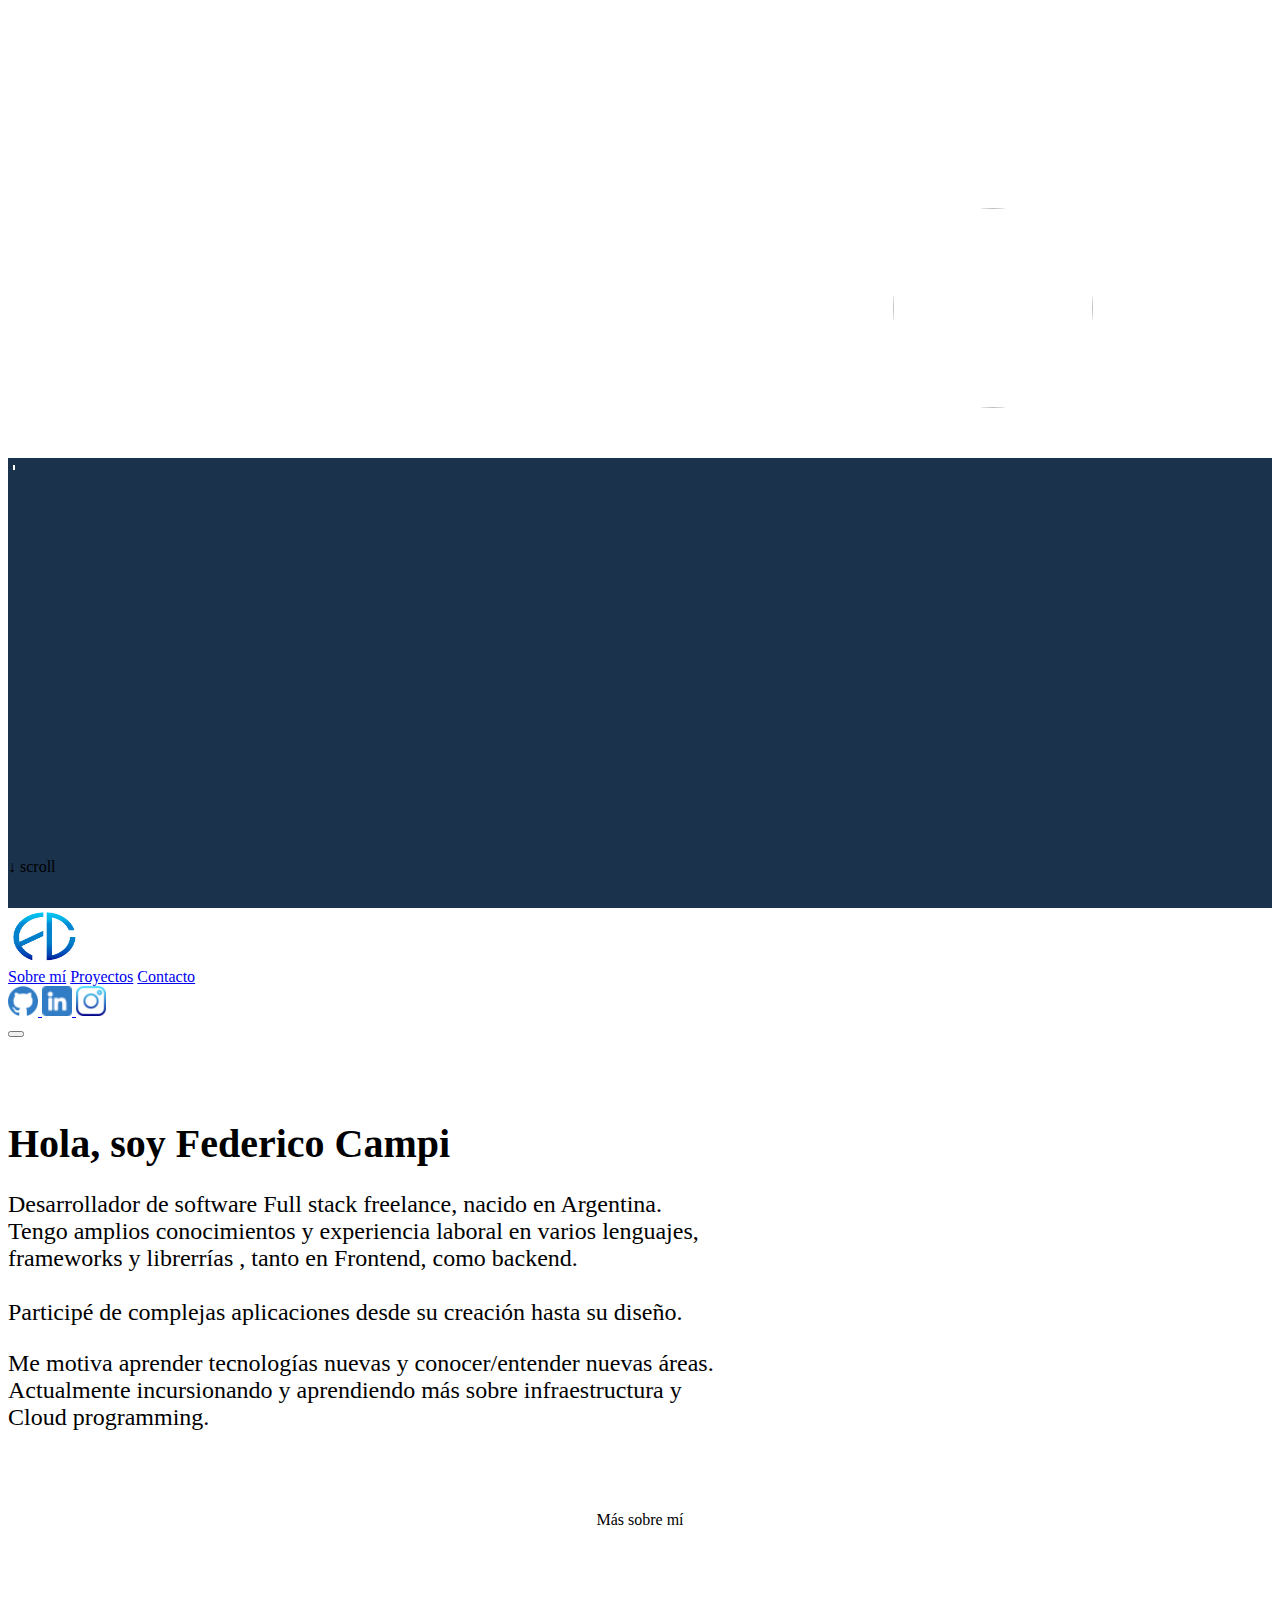
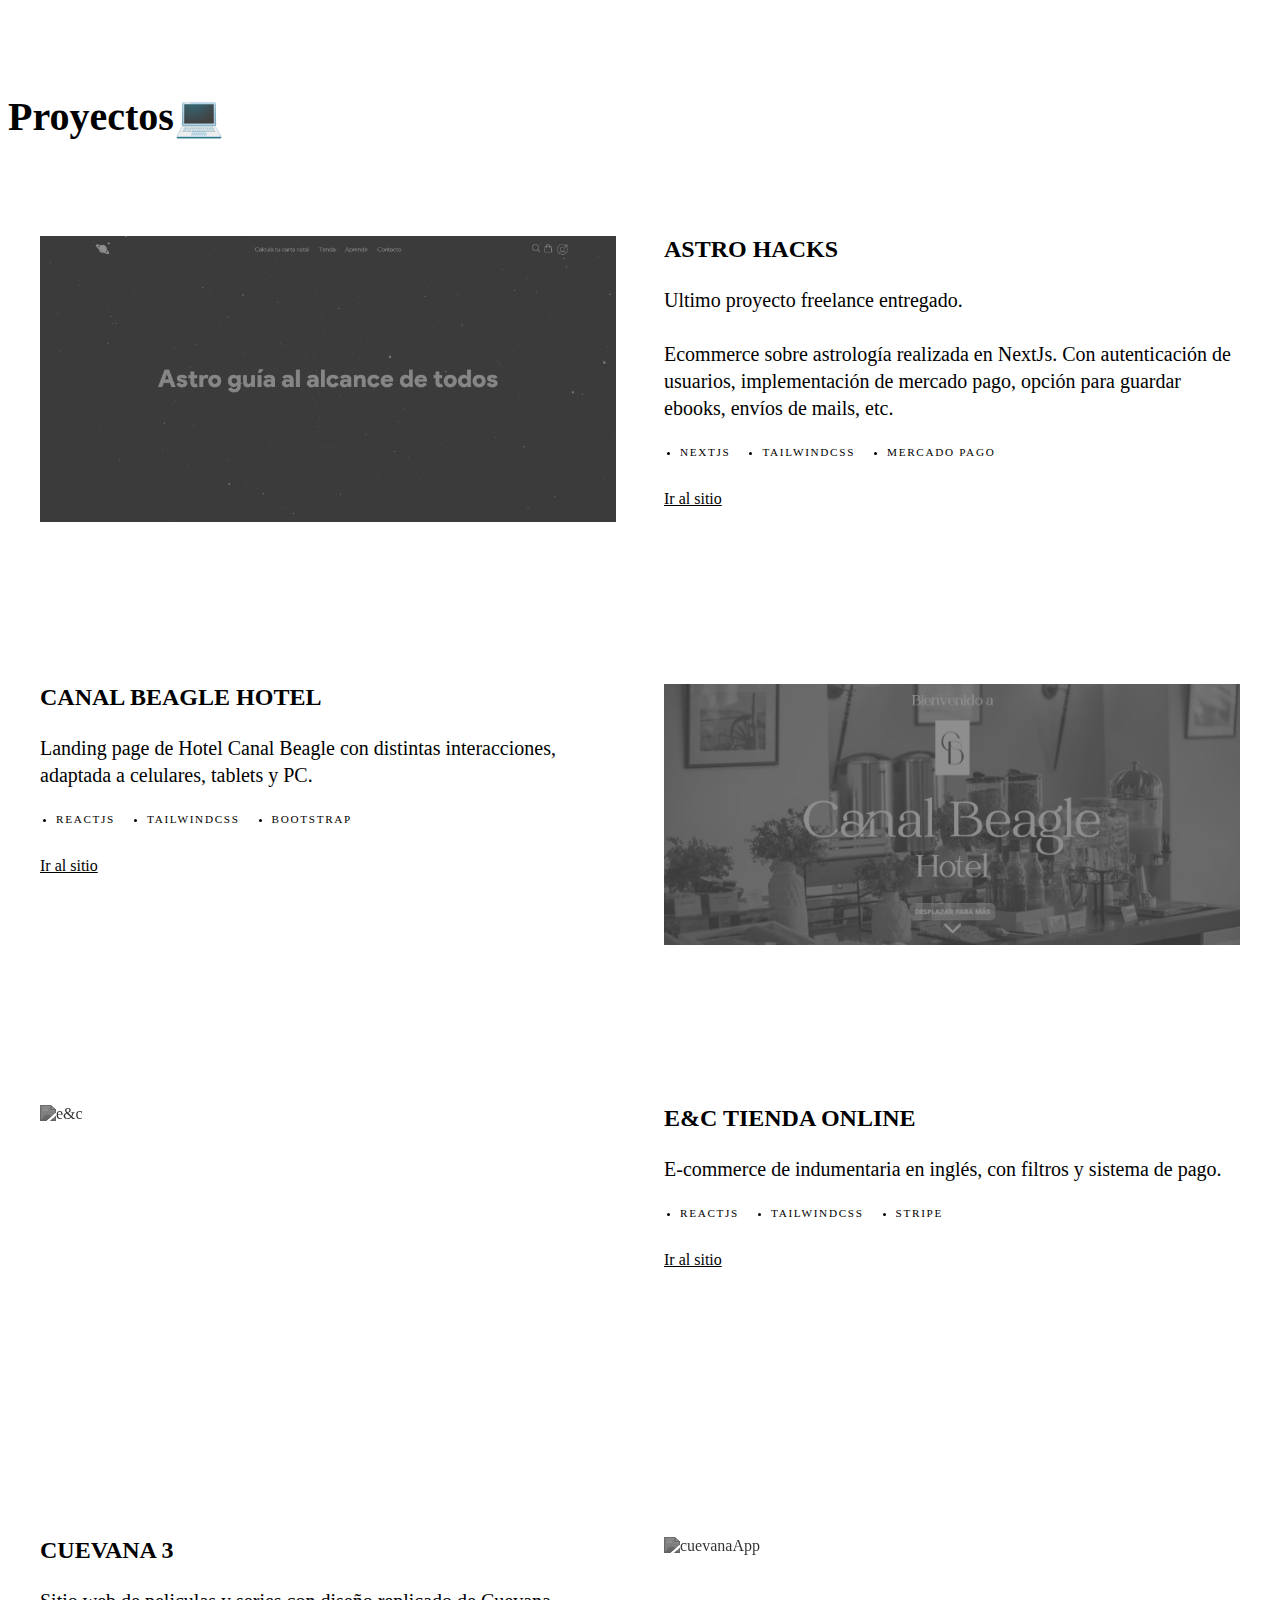
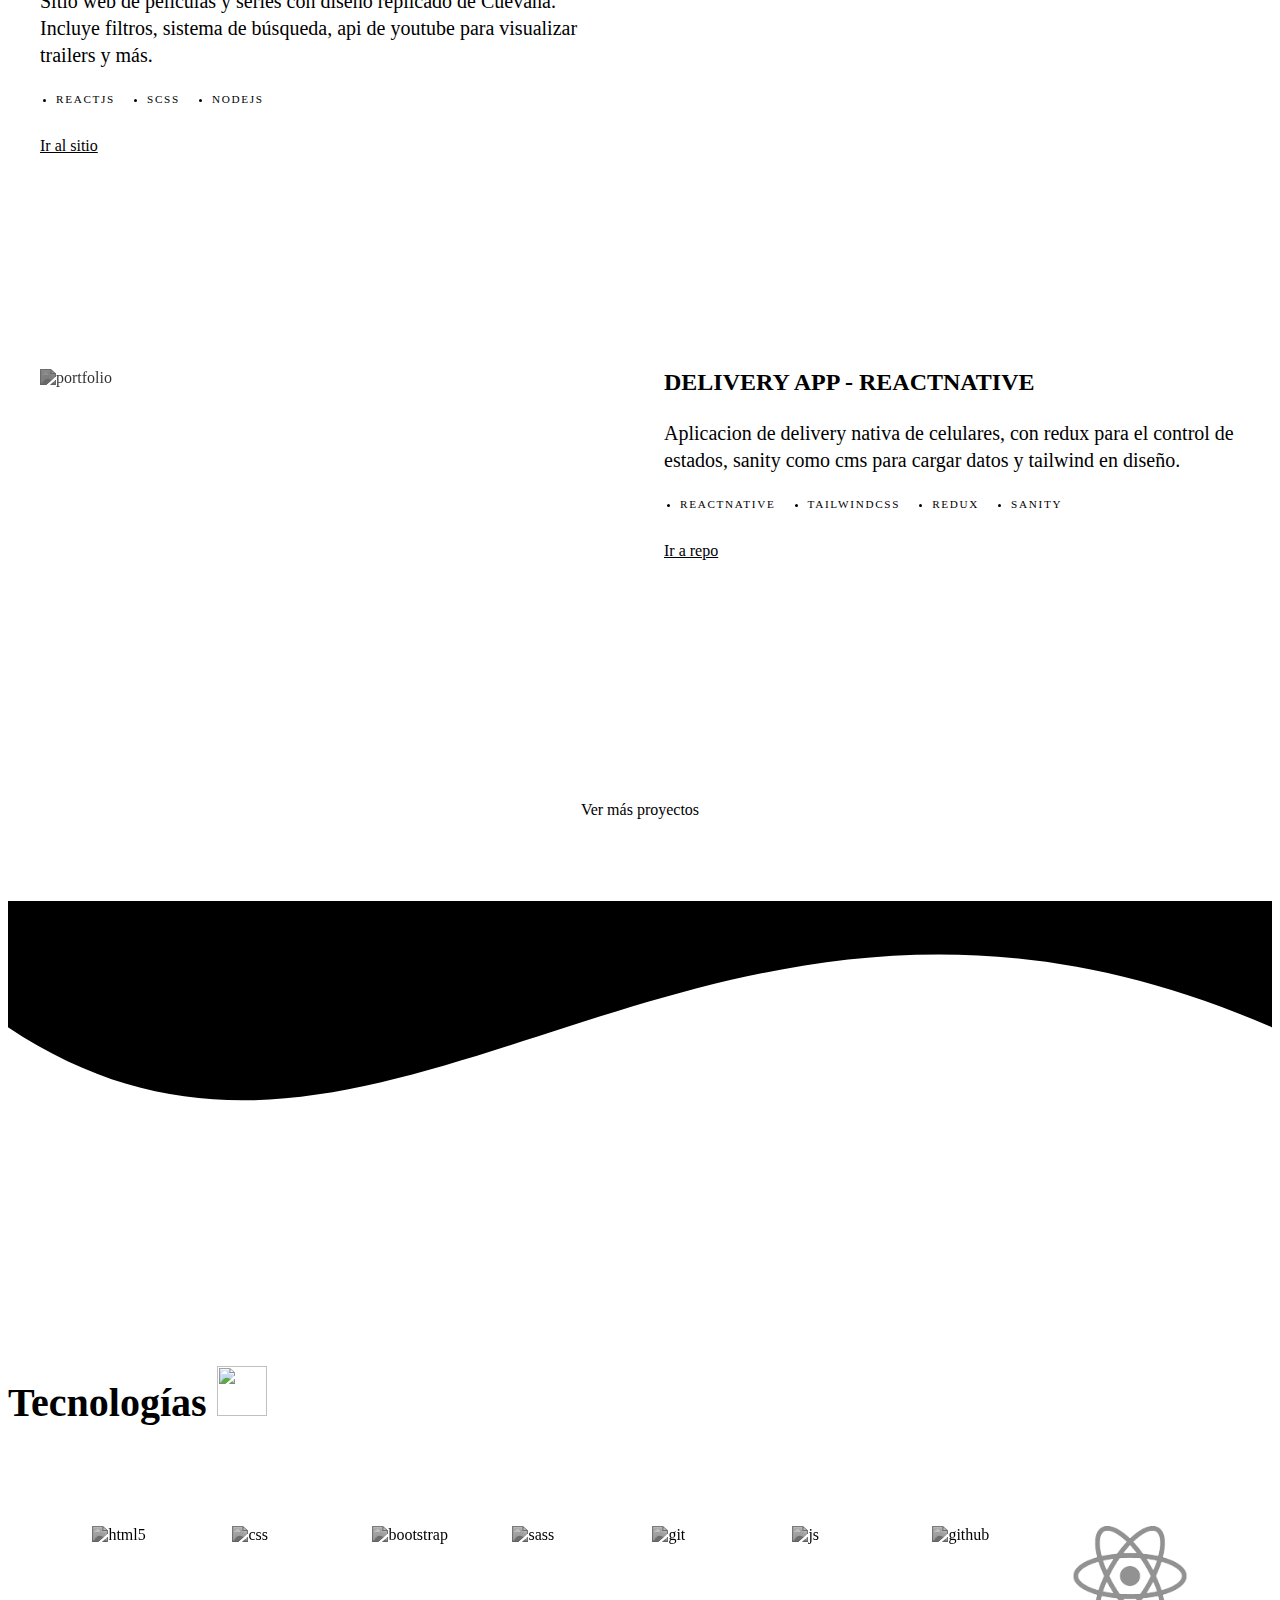
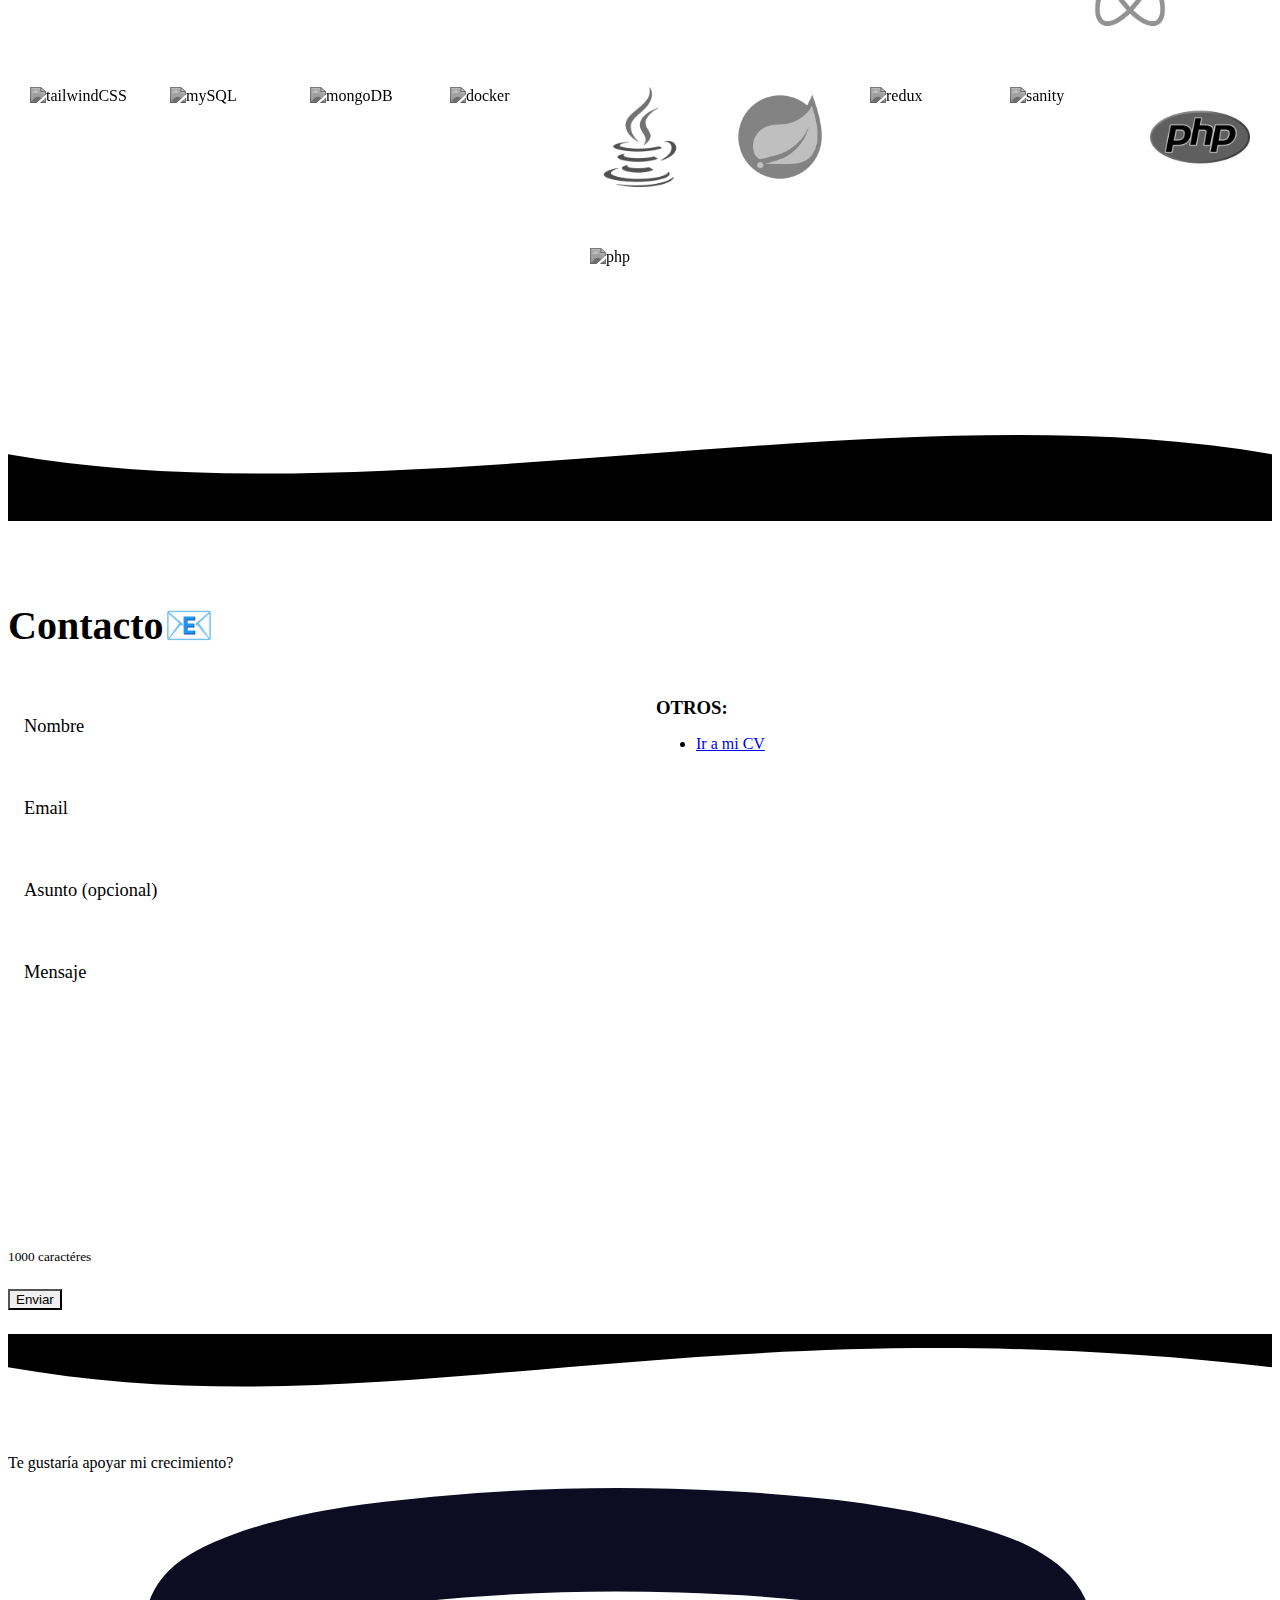
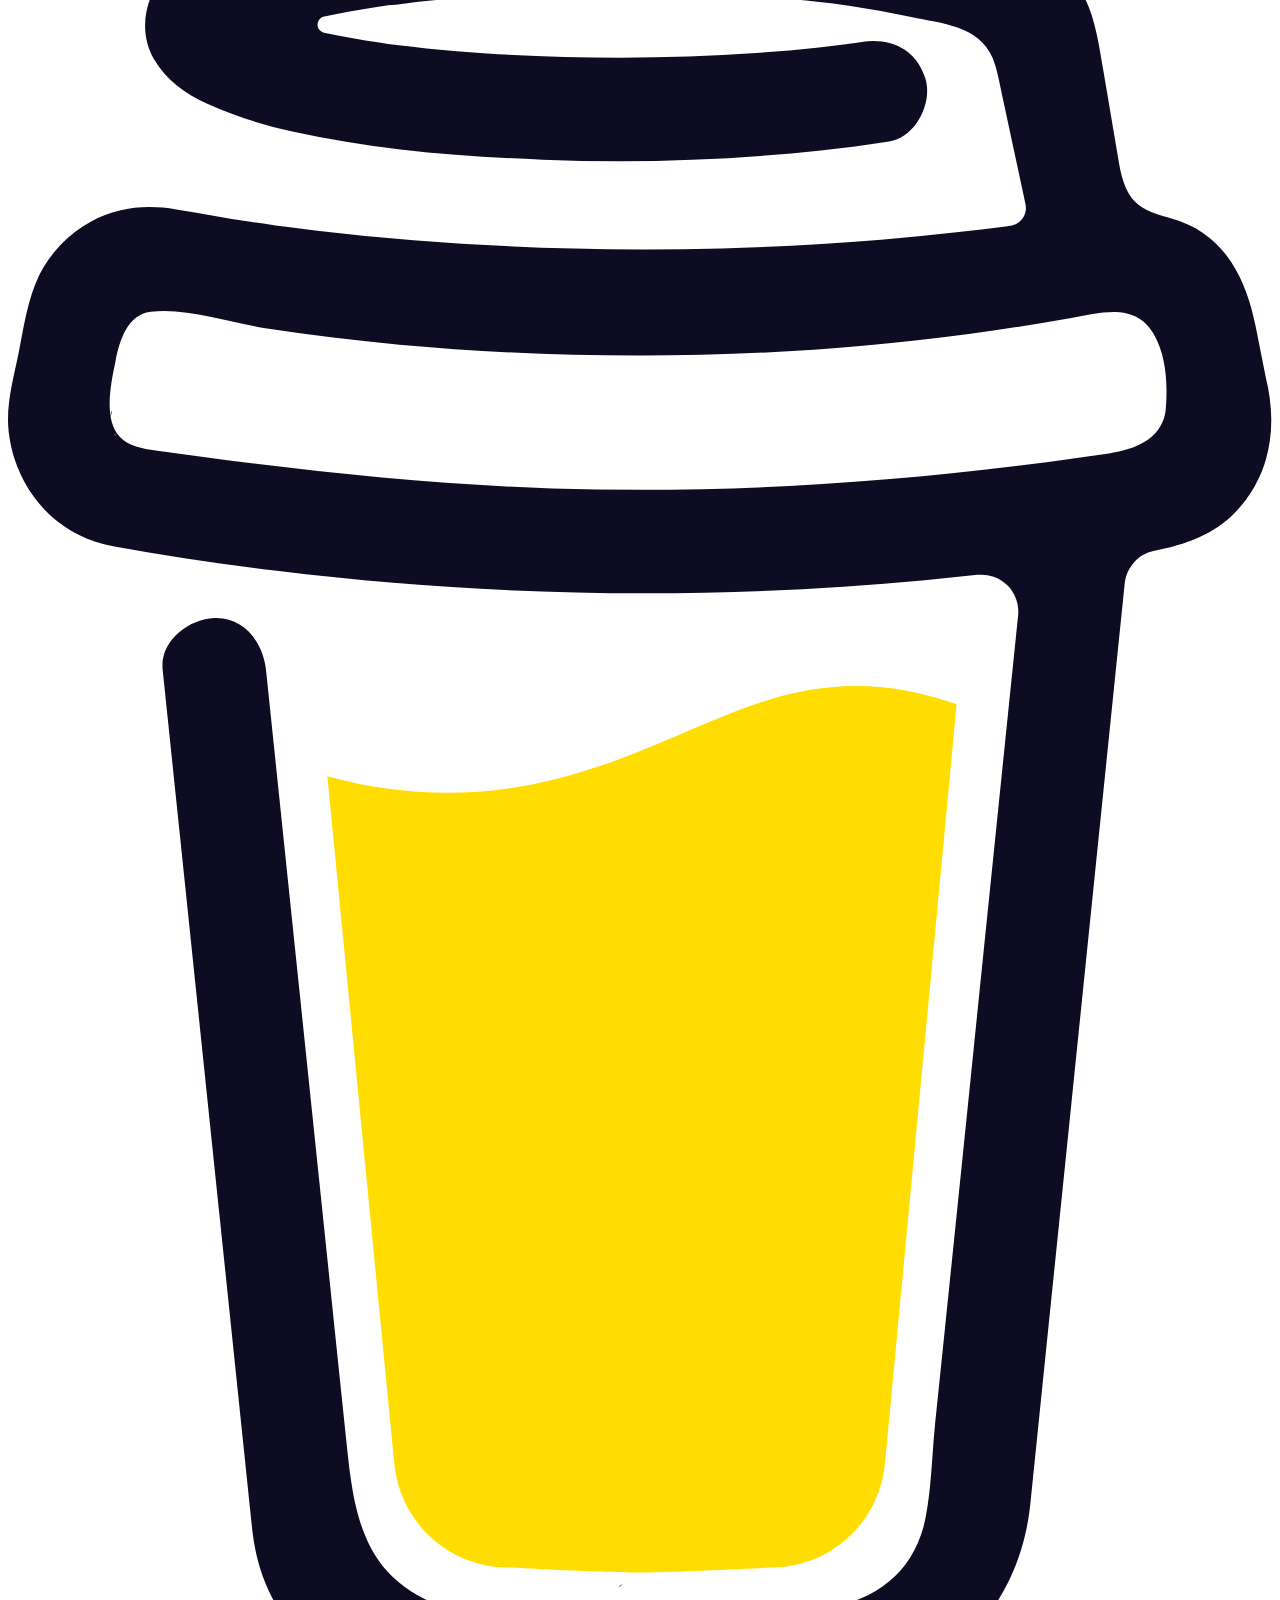
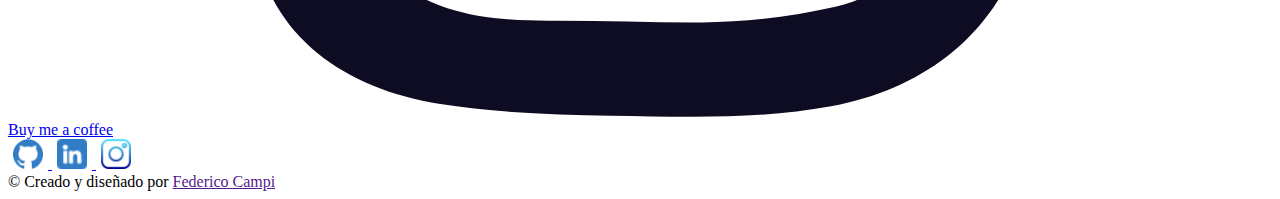
==== commit 5b442f7f: "correcciones portfolio" ====
--- a/index.html
+++ b/index.html
@@ -8,7 +8,7 @@
   <meta name="msapplication-navbutton-color" content="#1a324c">
   <meta name="apple-mobile-web-app-status-bar-style" content="black-translucent">
   <meta name="description"
-    content="Federico Campi is a self-taught Front End Developer from Argentina.">
+    content="Portfolio Desarrollador Full Stack">
   <link rel="stylesheet" href="static/css/main.css" />
   <link rel="stylesheet" href="static/css/index.css" />
   <link rel="icon" type="image/png" sizes="16x16" href="static/images/logo/fclgblue.png" />
@@ -517,7 +517,7 @@
     gtag('config', 'G-D71Z7THNHJ');
   </script>
 
-  <title>Federico campi Dev</title>
+  <title>Federico campi</title>
 </head>
 
 <body class="container-fluid">
@@ -527,24 +527,24 @@
         <div class="container__foto"> 
           <img src="static/images/about/fotit.png" alt="">
         </div>
-        <div class="icons__header" >
+        <!-- <div class="icons__header">
           <img src="static/images/favicon/mayorque.png" alt="">
-        </div>
-      
+        </div> -->
         <div class="logo-container">
-          <span class="logo animate-logo">Federico Campi</span>
+          <span id="logo" class="logo logoName animate-logo"></span>
         </div>
         <div class="header-text">
           <h1>
-            <p class="animate-text-1">Desarrollador Web</p>
-            <p class="animate-text-2">& Mobile</p>
+            <p id="text1" class="animate-text-1 name"></p>
+            <p id="text2" class="animate-text-2"></p>
           </h1>
         </div>
+        
         <h2 class="animate-subtitle">
         </h2>
-        <div class="icons__header" >
+        <!-- <div class="icons__header">
           <img src="static/images/favicon/menorque.png" alt="">
-        </div>
+        </div> -->
         <div class="scroll-button animate-scroll" tabindex="0">
           <div class="arrow">↓</div> scroll
         </div>
@@ -577,11 +577,11 @@
       </div>
       <div class="nav-controls scroll-in">
         <button id="menu-display" title="Show Menu" class="hamburger"></button>
-        <button id="theme-display" title="Select a color scheme" class="control">
+        <button id="theme-display" title="Select a color scheme" class="control hidden">
           <i class="demo-icon icon-cog"></i>
         </button>
       </div>
-      <div class="theme-container">
+      <!-- <div class="theme-container">
         <button class="light theme-select" id="light-select" onclick="setTheme('light')" aria-label="Set light theme">
           <div class="theme-label">
             Light
@@ -606,8 +606,7 @@
             <div class="color shade-500"></div>
             <div class="color text"></div>
           </div>
-        
-    </div>
+    </div> -->
   </nav>
   <main>
     <section id="about">
@@ -616,18 +615,17 @@
           <h2 class="section-title">Hola, soy Federico Campi</h2>
           <div class="section-subtitle">
             <p>
-              Desarrollador web y mobile y estudiante de Ingeniería en Sistemas.
-              Tengo amplios conocimientos y experiencia laboral en varios lenguajes, tanto en Frontend, Backend
-              y en bases de datos.
+              Desarrollador de software Full stack freelance, nacido en Argentina.
+              </br>
+              Tengo amplios conocimientos y experiencia laboral en varios lenguajes, frameworks y librerrías , tanto en Frontend, como backend.
+              </br>
+              </br>
+              Participé de complejas aplicaciones desde su creación hasta su diseño.
               </p>
               <p>
-                Me motiva aprender cosas nuevas y conocer/manejar el flujo completo de las aplicaciones.
-                Actualmente incursionando y conociendo más sobre infraestructura y Cloud programming.
+                Me motiva aprender tecnologías nuevas y conocer/entender nuevas áreas.
+                Actualmente incursionando y aprendiendo más sobre infraestructura y Cloud programming.
               </p>
-            <p>
-              Me enfoco en construir y optimizar WebApps, buscando siempre la manera
-              de mejorar mi código e implementar buenas prácticas.
-            </p>
             
           </div>
           <div class="section-link">
@@ -638,24 +636,61 @@
         </div>
       </div>
     </section>
-    <div class="wave-border top">
+    <!-- <div class="wave-border top">
       <svg viewBox="0 0 500 150" preserveAspectRatio="none" style="height: 100%; width: 100%;">
         <path d="M0.00,49.98 C149.99,150.00 349.20,-49.98 500.00,49.98 L500.00,150.00 L0.00,150.00 Z"
           style="stroke: none; fill: var(--shade-100)"></path>
         <path class="neon-path" d="M0.00,49.98 C149.99,150.00 349.20,-49.98 500.00,49.98"
           style="stroke: var(--neon-color);fill: none;"></path>
       </svg>
-    </div>
+    </div> -->
     <section id="projects">
       <div class="container">
         <div class="title-container scroll-in">
           <h2 class="section-title">Proyectos<span class="title-icon">&#128187;</span></h2>
-          <p class="section-subtitle" style="font-size: 18px;">
+          <!-- <p class="section-subtitle" style="font-size: 18px;">
             (Estos proyectos personales no han sido actualizados, por lo
             que algunas funcionalidades pueden no mostrarse correctamente)
-          </p>
+          </p> -->
         </div>
         <div class="project-container">
+
+
+
+          <div class="project scroll-in">
+            <div class="project-image">
+              <img src="./static/images/projects/astroHacks.png" width="720" height="340" alt="Canal beagle">
+            </div>
+            <div class="project-content-container">
+              <div class="project-content">
+                <h3 class="project-title">
+                  <a href="https://www.astro-hacks.com/" target="_blank" rel="noopener">Astro hacks</a>
+                </h3>
+                <div class="project-description">
+                  <p>
+                    Ultimo proyecto freelance entregado.
+                    </br>
+                  </br>
+                    Ecommerce sobre astrología realizada en NextJs. Con autenticación de usuarios,
+                    implementación de mercado pago, opción para guardar ebooks, envíos de mails, etc.
+                  </p>
+                </div>
+                <ul class="project-tags" title="Technologies used">
+                  <li class="tag">NextJs</li>
+                  <li class="tag">TailwindCss</li>
+                  <li class="tag">Mercado pago</li>
+                </ul>
+                <div class="project-links">
+                  <a href="https://www.astro-hacks.com/" target="_blank" rel="noopener" class="link-btn">Ir al sitio</a>
+                </div>
+              </div>
+            </div>
+          </div>
+
+
+
+
+        
           <div class="project scroll-in">
             <div class="project-image">
               <img src="./static/images/projects/canalBeagle.png" width="720" height="340" alt="Canal beagle">
@@ -682,6 +717,9 @@
               </div>
             </div>
           </div>
+
+
+
           <div class="project scroll-in">
             <div class="project-image">
               <img src="./static/images/projects/e&c.png" width="720" height="340"
--- a/static/css/index.css
+++ b/static/css/index.css
@@ -62,9 +62,8 @@
 
 header .fixed-header:before {
   content: "";
-  z-index: -1;
   position: absolute;
-  background-color: var(--shade-100);
+  background-color: #1a324c !important;
   width: 100%;
   height: 50%;
   margin: auto;
@@ -106,9 +105,9 @@
 }
 
 .container__foto{
-  display: flex;  
-  width: 100%;
-  justify-content: flex-end;
+  position: absolute;
+  padding-bottom: 500px;
+  right: 30%;
 }
 
 .container__foto img{
@@ -119,13 +118,7 @@
     display: flex;
     margin-right: 20px;
     object-fit: cover;
-    
-    transition: filter 1000ms;
     cursor: pointer;
-}
-.container__foto img:hover{
-  filter: brightness(75%) grayscale(1);
-  /* filter: brightness(75%) grayscale(0); */
 }
 
 section:nth-of-type(even) {
@@ -148,6 +141,7 @@
 .section-link {
   text-align: center;
   margin-top: 5rem;
+  padding-bottom: 50px;
 }
 
 .section-title {
@@ -156,6 +150,7 @@
   font-size: 2.5rem;
   font-weight: 600;
   color: var(--shade-500);
+  padding-top: 50px;
 }
 
 .section-subtitle {
@@ -399,6 +394,9 @@
 .color17 div{
   color: #757cb3;
 }
+.color18 div{
+  color: #047ccc;
+}
 
 
 
@@ -613,7 +611,9 @@
   height: 30px;
   margin: 0 5px;
 }
-
+.name{
+  padding-bottom: 5px;
+}
 
 .arreglos svg{
   margin-bottom: -5px;
@@ -623,6 +623,34 @@
   background-color: #a67a59;
   border-radius: 5px;
 }
+
+
+.logo,
+.animate-text-1,
+.animate-text-2 {
+  border-right: 2px solid white;
+  padding-right: 5px;
+  white-space: nowrap;
+  overflow: hidden;
+}
+
+.blinking-cursor {
+  animation: blink 0.7s infinite;
+}
+
+@keyframes blink {
+  0%, 100% {
+    border-color: transparent;
+  }
+  50% {
+    border-color: white;
+  }
+}
+
+.hidden{
+  display: none !important;
+}
+
 
 @media screen and (max-width: 960px) {
   header .fixed-header:before {
@@ -709,7 +737,7 @@
   .container__foto{
     position: absolute;
     padding-bottom: 500px;
-    right: 5%;
+    right: 30%;
   }
   .container__foto img{
     width: 200px;
@@ -717,8 +745,6 @@
     border-radius: 100px;
       display: flex;
       object-fit: cover;
-      filter: brightness(75%) grayscale(1);
-      transition: filter 1000ms;
       cursor: pointer;
   }
 }
@@ -726,7 +752,7 @@
   .container__foto{
     position: absolute;
     padding-bottom: 500px;
-    right: 5%;
+    right: 50%;
   }
   .container__foto img{
     width: 200px;
@@ -734,12 +760,7 @@
     border-radius: 100px;
     display: flex;
     object-fit: cover;
-    filter: brightness(75%) grayscale(1);
-    transition: filter 1000ms;
     cursor: pointer;
-  }
-  .container__foto img:hover{
-    filter: brightness(75%) grayscale(1);
   }
   .info {
     position: absolute;
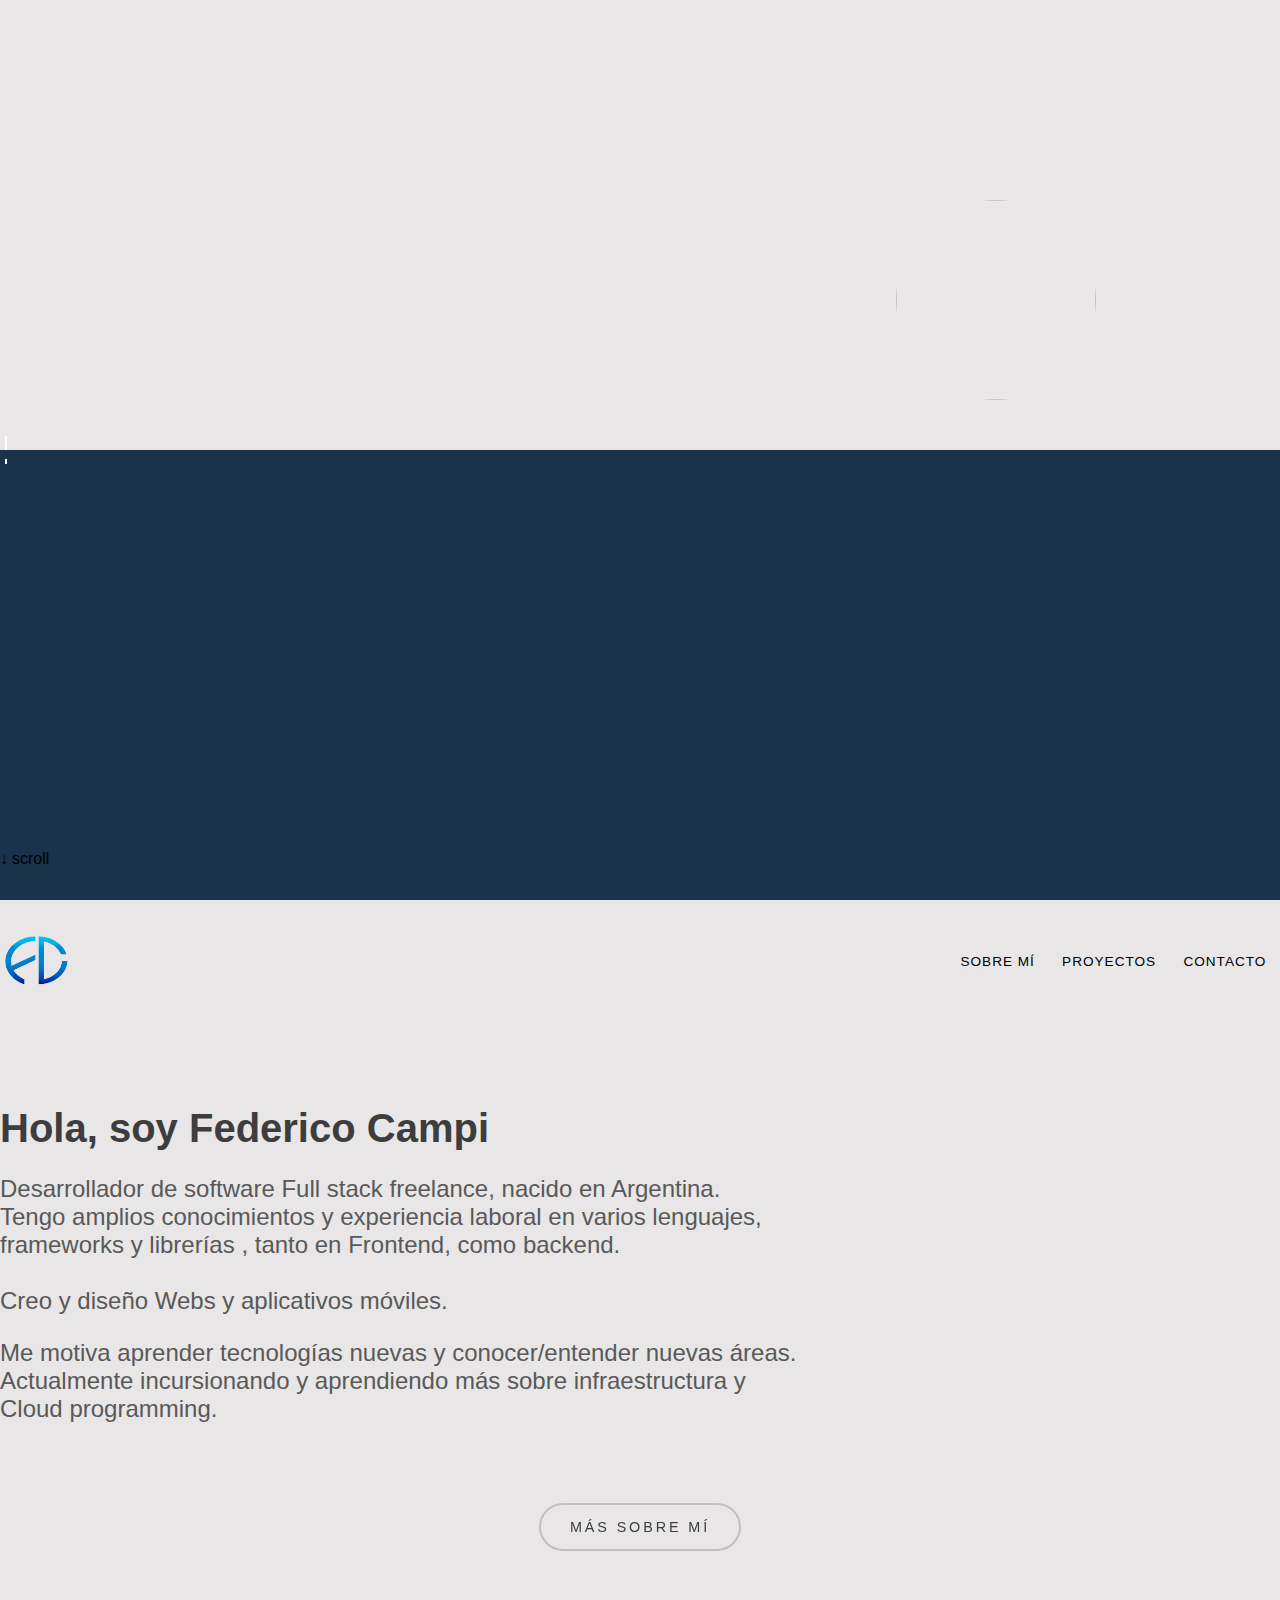
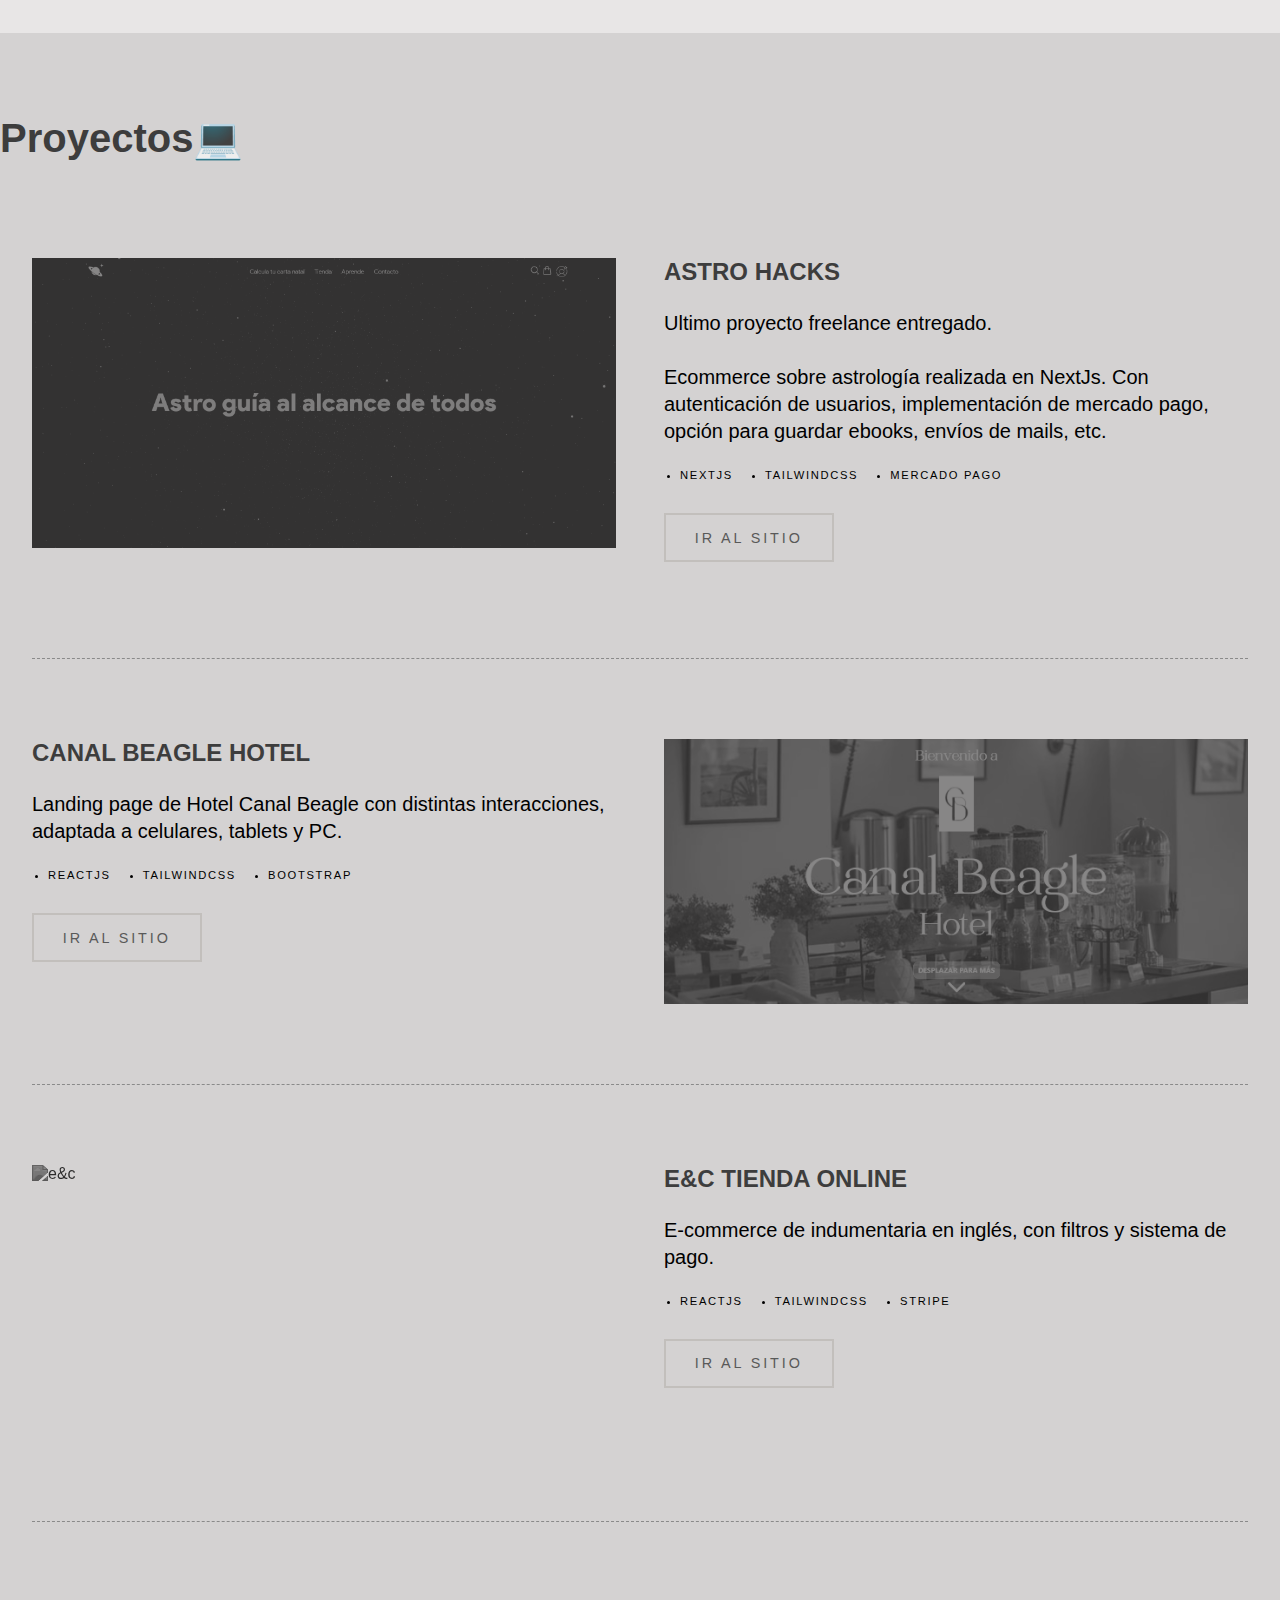
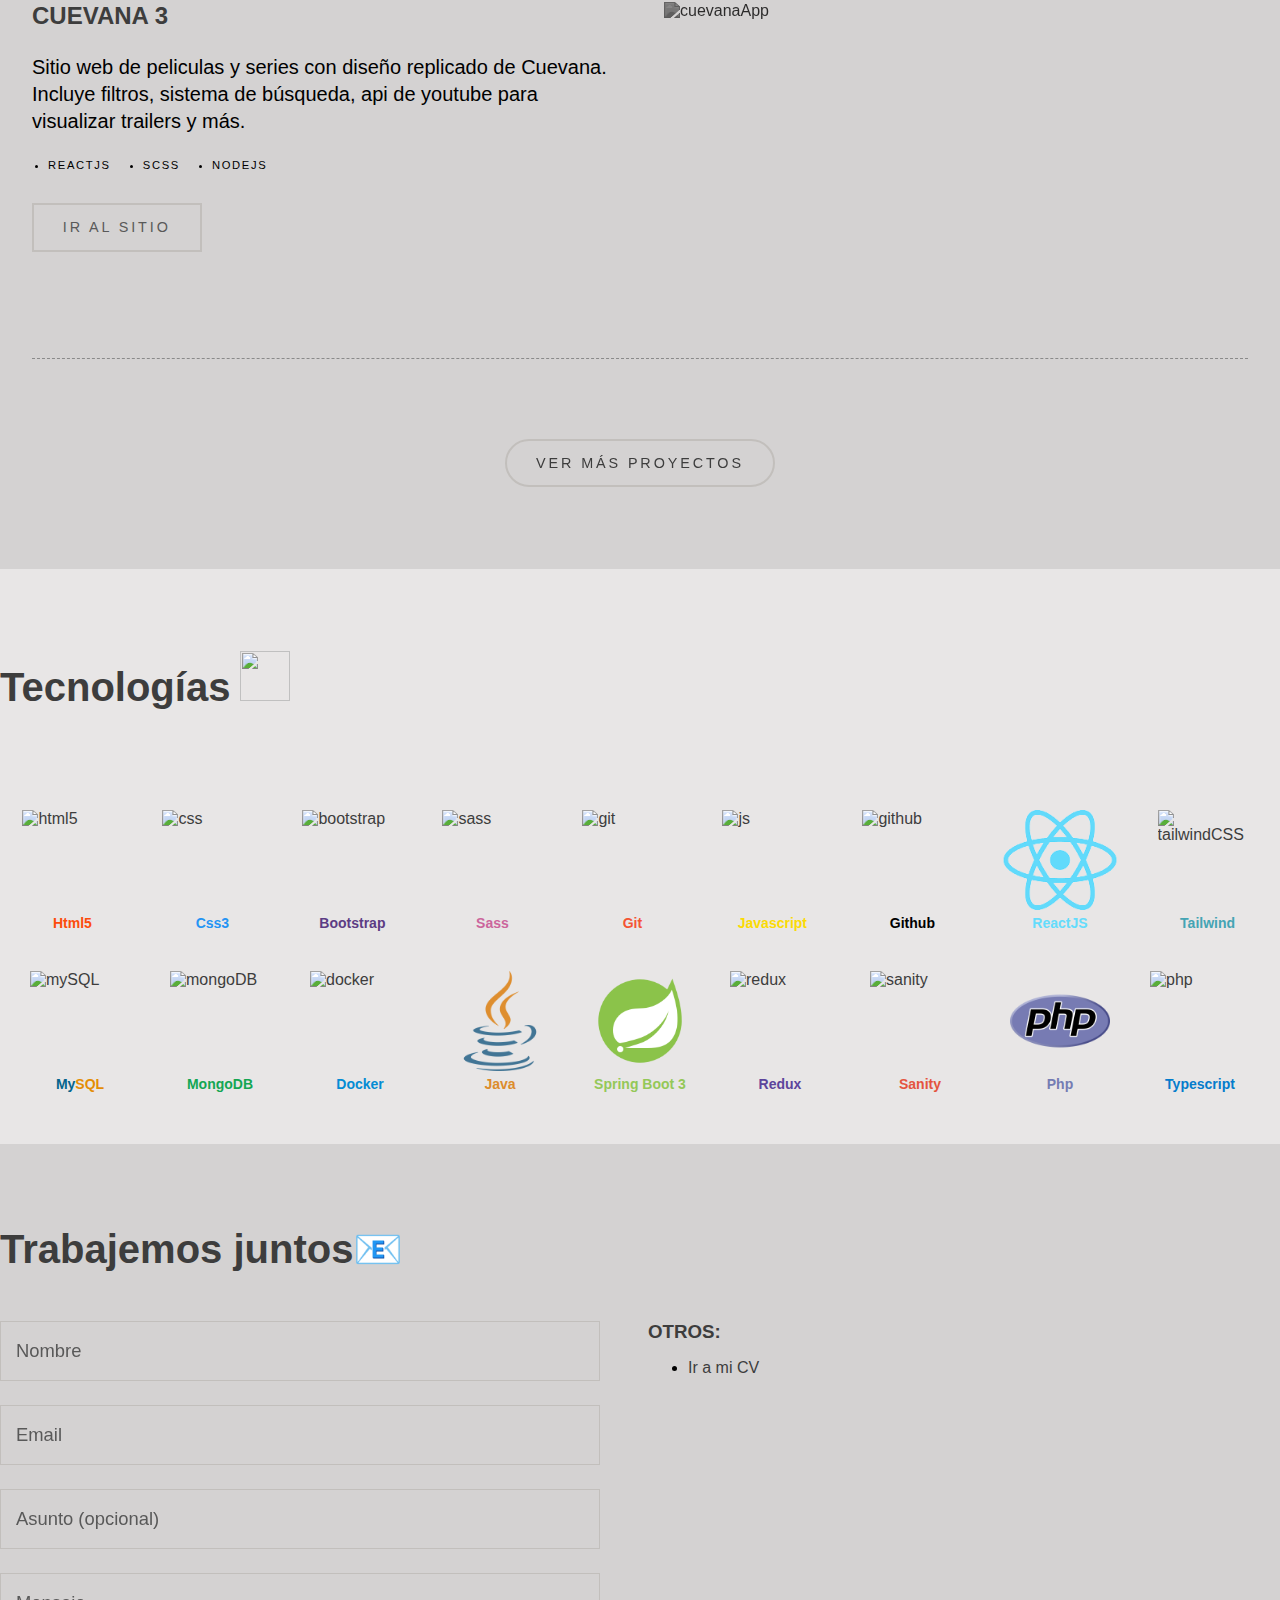
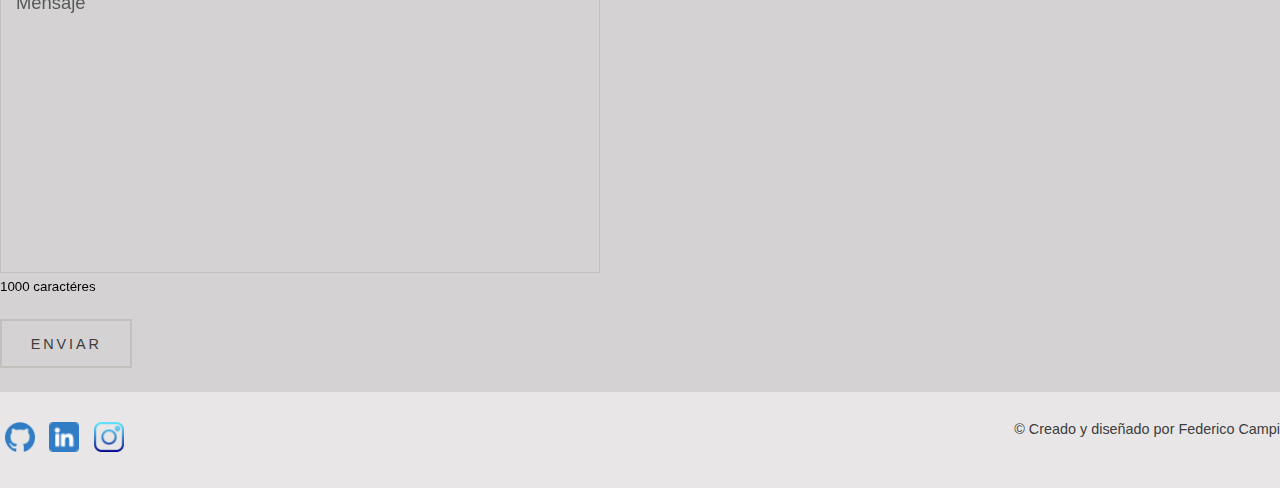
==== commit 0bb4eb97: "diseño arreglos" ====
--- a/index.html
+++ b/index.html
@@ -617,10 +617,10 @@
             <p>
               Desarrollador de software Full stack freelance, nacido en Argentina.
               </br>
-              Tengo amplios conocimientos y experiencia laboral en varios lenguajes, frameworks y librerrías , tanto en Frontend, como backend.
+              Tengo amplios conocimientos y experiencia laboral en varios lenguajes, frameworks y librerías , tanto en Frontend, como backend.
               </br>
               </br>
-              Participé de complejas aplicaciones desde su creación hasta su diseño.
+              Creo y diseño Webs y aplicativos móviles.
               </p>
               <p>
                 Me motiva aprender tecnologías nuevas y conocer/entender nuevas áreas.
@@ -779,7 +779,7 @@
               </div>
             </div>
           </div>
-          <div class="project scroll-in">
+          <!-- <div class="project scroll-in">
             <div class="project-image">
               <img src="./static/images/projects/projectReactNative.png" width="720" height="340"
                 alt="portfolio">
@@ -808,7 +808,7 @@
                 </div>
               </div>
             </div>
-          </div>
+          </div> -->
         </div>
         <div class="section-link scroll-in">
           <a class="link-btn">Ver más proyectos
@@ -817,14 +817,6 @@
         </div>
       </div>
     </section>
-    <div class="wave-border bottom">
-      <svg viewBox="0 0 500 150" preserveAspectRatio="none" style="height: 100%; width: 100%;">
-        <path d="M0.00,49.98 C149.99,150.00 271.49,-49.98 500.00,49.98 L500.00,0.00 L0.00,0.00 Z"
-          style="stroke: none; fill: var(--shade-100);"></path>
-        <path class="neon-path" d="M0.00,49.98 C149.99,150.00 271.49,-49.98 500.00,49.98"
-          style="stroke: var(--neon-color); fill: none;"></path>
-      </svg>
-    </div>
     <section id="techs">
       <div class="container">
         <div class="title-container scroll-in">
@@ -965,18 +957,12 @@
           </div>
       </div>
     </section>
-    <div class="arreglos">
-      <svg viewBox="0 0 500 150" preserveAspectRatio="none" style="height: 100px; width: 100%;">
-        <path d="M0.00,49.98 C149.99,150.00 349.20,-49.98 500.00,49.98 L500.00,150.00 L0.00,150.00 Z" style="stroke: none; fill: var(--shade-100)"></path>
-        <path class="neon-path" d="M0.00,49.98 C149.99,150.00 349.20,-49.98 500.00,49.98"
-          style="stroke: var(--neon-light);fill: none;"></path>
-      </svg>
-    </div>
+    
     <section id="contact">
       
       <div class="container">
         <div class="title-container scroll-in">
-          <h2 class="section-title">Contacto<span class="title-icon">&#128231;</span></h2>
+          <h2 class="section-title">Trabajemos juntos<span class="title-icon">&#128231;</span></h2>
           <p class="section-subtitle">
           </p>
         </div>
@@ -1022,12 +1008,7 @@
     </section>
   </main>
   <footer>
-    <svg viewBox="0 0 500 150" preserveAspectRatio="none" style="height: 100px; width: 100%;">
-      <path d="M0.00,49.98 C149.99,150.00 271.49,-49.98 500.00,49.98 L500.00,0.00 L0.00,0.00 Z" style="stroke: none; fill: var(--shade-100)"></path>
-      <path class="neon-path" d="M0.00,49.98 C149.99,150.00 349.20,-49.98 500.00,49.98"
-        style="stroke: var(--neon-light);fill: none;"></path>
-    </svg>
-    <div class="support container">
+    <!-- <div class="support container">
       <p>Te gustaría apoyar mi crecimiento?</p>
       <link href="https://fonts.googleapis.com/css?family=Cookie&amp;display=swap" rel="stylesheet">
       <div class="bmc-btn-container"><a class="bmc-btn" target="_blank" rel="noopener"
@@ -1071,7 +1052,7 @@
               fill="#0D0C22"></path>
           </svg>
           <span class="bmc-btn-text">Buy me a coffee</span></a></div>
-    </div>
+    </div> -->
     <div class="container">
       <div class="social-media_footer">
         <a href="https://github.com/FedericoCampi" target="_blank" title="Github">
--- a/static/css/main.css
+++ b/static/css/main.css
@@ -0,0 +1,423 @@
+@import "./theme.css";
+@import "./utilities.css";
+@import "./animations.css";
+@import "../fontello/css/fontello.css";
+@import "./coffee.css";
+
+body {
+  margin: 0;
+  background-color: var(--background-color);
+  background-repeat: no-repeat;
+  background-position: left top;
+  color: var(--text-color);
+  font-family: "Inter", sans-serif;
+}
+
+body.no-scroll {
+  overflow: hidden;
+}
+
+* {
+  box-sizing: border-box;
+}
+
+a {
+  color: var(--shade-500);
+  text-decoration: none;
+}
+
+.link-btn {
+  display: inline-block;
+  border: 2px solid var(--grey-color);
+  background-color: transparent;
+  border-radius: 2em;
+  padding: 1em 2em;
+  text-transform: uppercase;
+  font-size: 0.9rem;
+  letter-spacing: 0.2em;
+  transition: border 500ms, background-color 500ms, color 500ms;
+}
+
+.link-btn:hover,
+.link-btn:focus {
+  outline: none;
+  color: var(--background-color);
+  background-color: var(--shade-500);
+  border-color: var(--shade-500);
+}
+
+button {
+  border: none;
+  background-color: transparent;
+  text-transform: uppercase;
+  font-size: 0.9rem;
+  color: var(--shade-500);
+  cursor: pointer;
+}
+
+button:hover,
+button:focus {
+  color: var(--text-color);
+}
+
+nav {
+  position: sticky;
+  top: 0;
+  left: 0;
+  right: 0;
+  padding-top: 2rem;
+  padding-bottom: 2rem;
+  background-color: var(--background-color);
+  transition: top 500ms;
+}
+
+nav.js-nav {
+  opacity: 0;
+}
+
+.js-nav.visible {
+  z-index: 50;
+  animation: fade-in 0.6s cubic-bezier(0.39, 0.575, 0.565, 1) both;
+}
+
+.js-nav.visible.scroll-up {
+  top: 0;
+}
+
+.js-nav.visible.scroll-down {
+  top: -20%;
+}
+
+.js-nav.hidden {
+  animation: fade-out 0.6s cubic-bezier(0.39, 0.575, 0.565, 1) both;
+}
+
+nav .container {
+  display: flex;
+  justify-content: space-between;
+  align-items: center;
+}
+
+.nav-links {
+  display: flex;
+  margin: -1em 0;
+  flex: 1 0 auto;
+  justify-content: flex-end;
+  align-items: center;
+}
+
+.nav-links .link {
+  position: relative;
+  margin: 1em;
+  color: var(--text-color);
+  font-size: 0.85rem;
+  text-transform: uppercase;
+  letter-spacing: 1px;
+}
+
+.nav-links .link:before {
+  content: "";
+  z-index: -1;
+  position: absolute;
+  background-color: var(--secondary-color);
+  bottom: 0;
+  left: 0;
+  width: 100%;
+  height: 50%;
+  max-width: 0;
+  transition: max-width 500ms;
+}
+
+.nav-links .link:hover,
+.nav-links .link:focus {
+  outline: none;
+}
+
+.nav-links .link:hover:before,
+.nav-links .link:focus:before,
+.nav-links .link.active:before {
+  max-width: 10rem;
+}
+
+.js-nav .nav-controls {
+  padding-left: 1rem;
+  display: flex;
+  align-items: center;
+}
+
+.js-nav .nav-controls .hamburger {
+  width: 1.5rem;
+  margin: 0 1.5rem;
+  height: 0.75rem;
+  position: relative;
+}
+
+.js-nav .nav-controls .hamburger:before,
+.js-nav .nav-controls .hamburger:after {
+  content: "";
+  position: absolute;
+  height: 2px;
+  width: 100%;
+  background-color: var(--shade-500);
+  left: 0;
+  margin: auto;
+  transition: transform 500ms;
+}
+
+.nav-controls .hamburger:before {
+  top: 0;
+}
+
+.nav-controls .hamburger:after {
+  bottom: 0;
+}
+
+.nav-controls .hamburger.active:before {
+  bottom: 0;
+  transform: rotate(45deg);
+}
+
+.nav-controls .hamburger.active:after {
+  top: 0;
+  transform: rotate(-45deg);
+}
+
+.nav-controls .control {
+  display: none;
+  font-size: 1rem;
+  padding: 0;
+}
+
+.js-nav .nav-controls .control {
+  display: inline-block;
+}
+
+.nav-controls .control:hover,
+.nav-controls .control:focus {
+  outline: none;
+  animation: rotate-center 2s ease-in-out both infinite;
+}
+
+.nav-logo {
+  position: relative;
+  line-height: 1;
+  font-size: 1.1rem;
+}
+
+.logoName {
+  text-align: center;
+  font-size: 1.25rem;
+  color: rgb(102, 102, 252);
+  letter-spacing: 1px;
+  text-transform: uppercase;
+}
+.logo {
+  text-align: center;
+  font-size: 1.25rem;
+  color: rgb(102, 102, 252);
+  letter-spacing: 1px;
+  text-transform: uppercase;
+}
+
+.theme-container {
+  position: absolute;
+  padding: 2rem;
+  right: 0;
+  top: 4.5rem;
+  margin-right: 1em;
+  display: flex;
+  flex-direction: column;
+  background-color: var(--shade-100);
+  opacity: 0;
+  box-shadow: 0px 0 10px 1px rgb(0 0 0 / 20%);
+  border-radius: 0.25em;
+  visibility: hidden;
+}
+
+.theme-container.visible {
+  visibility: visible;
+  animation: fade-in-top 1s cubic-bezier(0.39, 0.575, 0.565, 1) both;
+}
+
+.theme-container .theme-select {
+  text-align: left;
+  padding: 0;
+}
+
+.theme-container .theme-select + .theme-select {
+  margin-top: 1em;
+}
+
+.theme-select .theme-label {
+  font-size: 0.85rem;
+  text-transform: uppercase;
+  letter-spacing: 1px;
+  padding: 0 0.25em;
+  margin-bottom: 0.5em;
+  display: inline-block;
+  position: relative;
+}
+
+.theme-select .theme-label:before {
+  content: "";
+  z-index: -1;
+  position: absolute;
+  background-color: var(--secondary-color);
+  bottom: 0;
+  left: 0;
+  width: 100%;
+  height: 50%;
+  max-width: 0;
+  transition: max-width 500ms;
+}
+
+.theme-select.active .theme-label:before {
+  max-width: 5rem;
+}
+
+.theme-select .theme {
+  display: flex;
+  justify-content: center;
+  align-items: center;
+  padding: 1rem;
+  background-color: var(--grey-color);
+  border-radius: 0.25em;
+  transition: filter 500ms;
+}
+
+.theme-select:focus {
+  outline: none;
+}
+
+.theme-select:hover .theme,
+.theme-select:focus .theme {
+  filter: brightness(1.1);
+}
+
+.theme-select .theme .color {
+  height: 1rem;
+  width: 1rem;
+  margin: 0 0.125em;
+  border-radius: 0.2rem;
+  flex: 1 0 1rem;
+}
+
+.wave-border {
+  height: 150px;
+  overflow: hidden;
+}
+
+.scroll-in.js-opacity {
+  opacity: 0;
+}
+
+.scroll-in.scrolled {
+  animation: fade-in-bottom 1s cubic-bezier(0.39, 0.575, 0.565, 1) both;
+}
+
+.scroll-in.unscrolled {
+  animation: fade-out-top 1s cubic-bezier(0.39, 0.575, 0.565, 1) both;
+}
+
+footer {
+  padding-top: 2rem;
+  padding-bottom: 2rem;
+  background-color: var(--background-color);
+}
+
+footer .support.container {
+  flex-direction: column;
+  align-items: flex-end;
+  margin-bottom: 1rem;
+}
+
+footer .support p {
+  margin: 0 0 0.5rem;
+  max-width: 45ch;
+  font-size: 0.9rem;
+  color: var(--shade-500);
+}
+
+footer .container {
+  display: flex;
+  justify-content: space-between;
+  align-items: center;
+  flex-wrap: wrap;
+}
+
+footer .social-media {
+  display: flex;
+  margin-left: -0.5rem;
+}
+
+footer .social-media a {
+  margin: 0.5rem;
+  font-size: 1.1rem;
+}
+
+footer .copyright {
+  padding-top: 10px;
+  font-size: 0.9rem;
+  color: var(--shade-500);
+}
+
+.copyright .heart {
+  color: var(--shade-300);
+}
+
+@media screen and (min-width: 721px) {
+  .hamburger,
+  .nav-links .social-media {
+    display: none;
+  }
+}
+
+@media screen and (max-width: 720px) {
+  .logo {
+    font-size: 1rem;
+  }
+
+  .js-nav .nav-links {
+    position: absolute;
+    padding: 2rem;
+    right: 0;
+    top: 5.5rem;
+    left: 0;
+    margin: auto;
+    display: flex;
+    flex-direction: column;
+    width: 100%;
+    box-shadow: 0px 0 10px 1px rgb(0 0 0 / 20%);
+    border-radius: 0.25em;
+    opacity: 0;
+    visibility: hidden;
+  }
+
+  .js-nav .nav-links.visible {
+    z-index: 50;
+    background-color: var(--background-color);
+    visibility: visible;
+    animation: fade-in-top 1s cubic-bezier(0.39, 0.575, 0.565, 1) both;
+  }
+
+  .js-nav .nav-links .social-media {
+    display: flex;
+    margin: 1rem -0.5rem;
+  }
+
+  .js-nav .nav-links .social-media a {
+    margin: 0 1rem;
+    font-size: 1.1rem;
+  }
+
+  footer .support.container {
+    margin-bottom: 2rem;
+  }
+}
+
+@media (prefers-reduced-motion) {
+  .scroll-in.js-opacity {
+    opacity: 1;
+    animation: none !important;
+  }
+}
--- a/static/css/index.css
+++ b/static/css/index.css
@@ -298,9 +298,9 @@
   width: 100px;
   height: 100px;
   display: flex;
-    object-fit: cover;
+    /* object-fit: cover;
     filter: brightness(75%) grayscale(1);
-    transition: filter 1000ms;
+    transition: filter 1000ms; */
     cursor: pointer;
 }
 .item__tech img:hover{
@@ -325,18 +325,18 @@
   margin-top: 5px;
   font-size: 14px;
   
-  transition:visibility 0.5s, opacity 1s;
+  /* transition:visibility 0.5s, opacity 1s;
   visibility:hidden; 
-  opacity:0;
+  opacity:0; */
 }
 .item__tech:hover div{
   visibility: visible;
   opacity: 1;
 }
-.name__tech:hover div {
+/* .name__tech:hover div {
   visibility: hidden;
   transition:visibility 0s;
-}
+} */
 .color1 div{
   color: #5c3c84;
 }
@@ -606,6 +606,9 @@
   width: 30px;
   height: 30px;
 }
+.social-media_footer{
+  padding-top: 30px;
+}
 .social-media_footer img{
   width: 30px;
   height: 30px;
@@ -624,7 +627,9 @@
   border-radius: 5px;
 }
 
-
+.logo{
+  z-index: 10;
+}
 .logo,
 .animate-text-1,
 .animate-text-2 {
@@ -806,4 +811,8 @@
     margin: 0;
   }
 }
-
+@media (max-width: 600px) {
+  .container {
+      padding: 0 0 2rem 0 !important;
+  }
+}
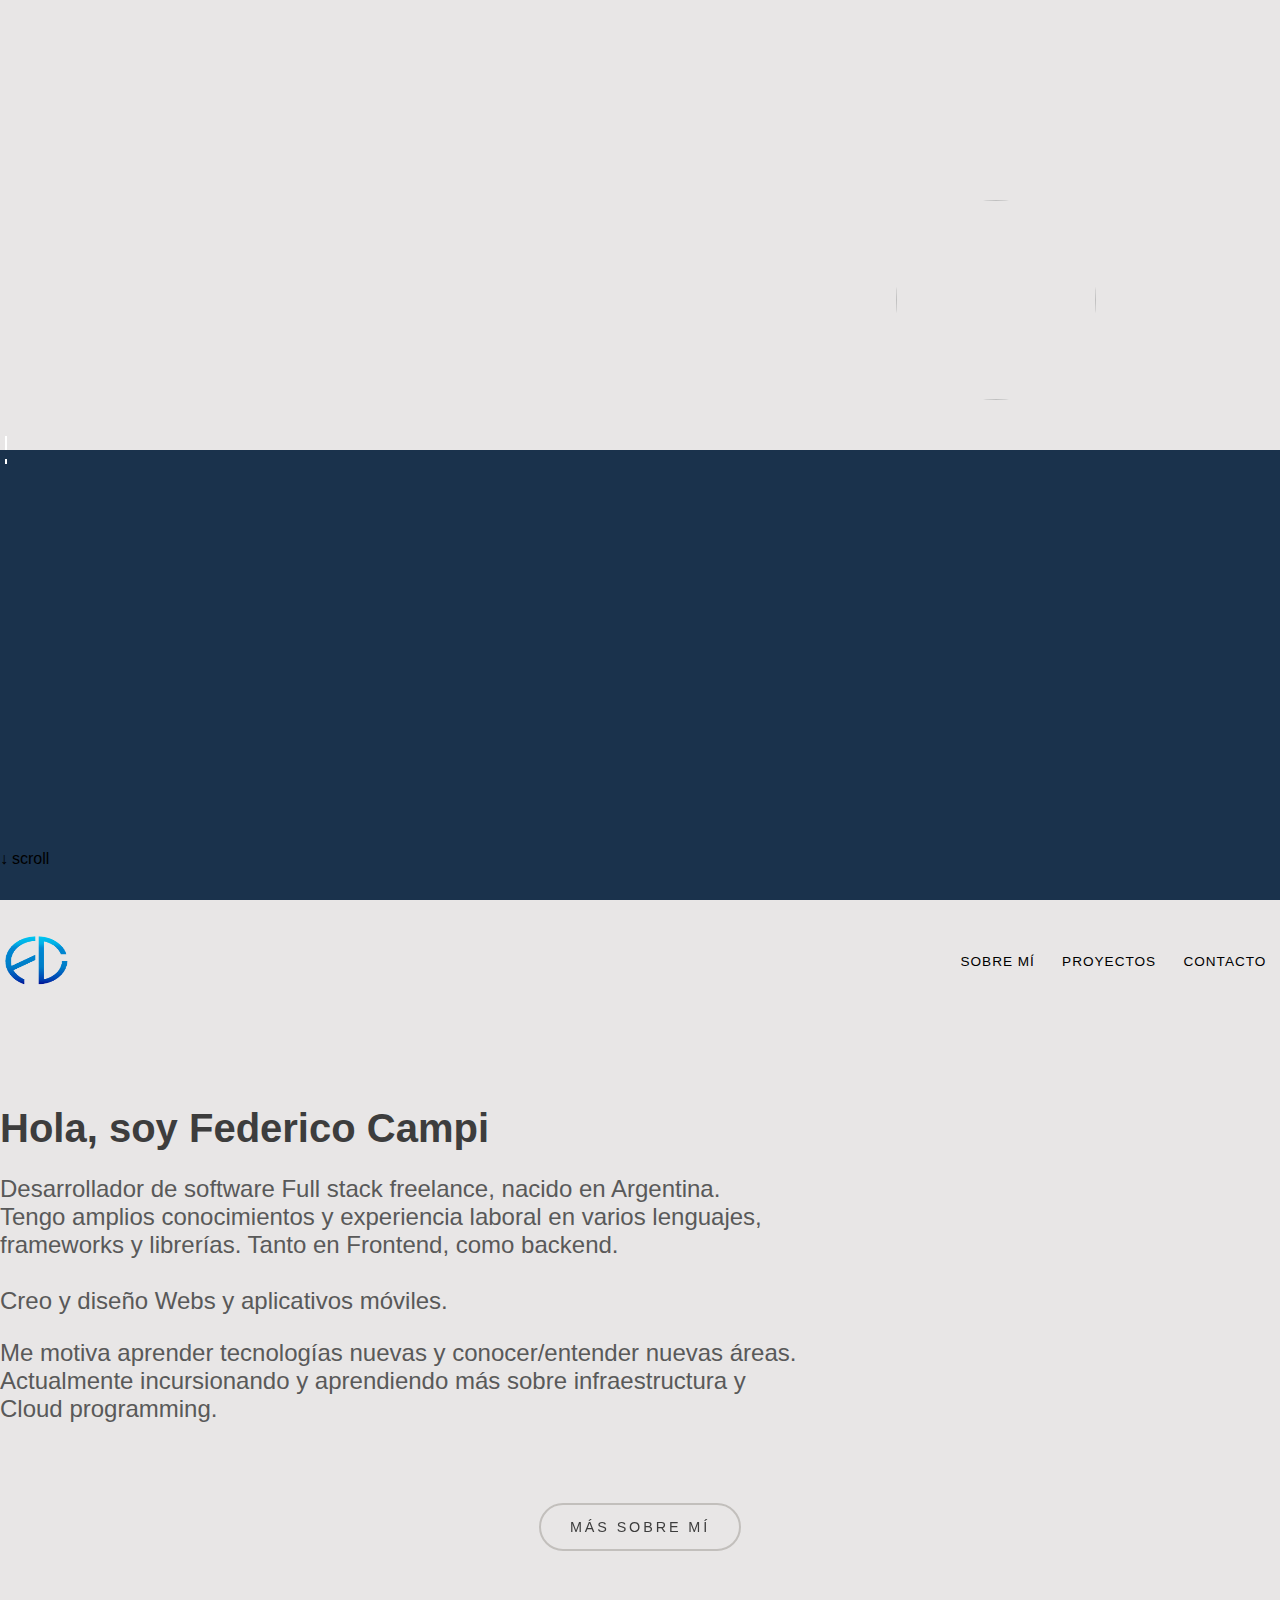
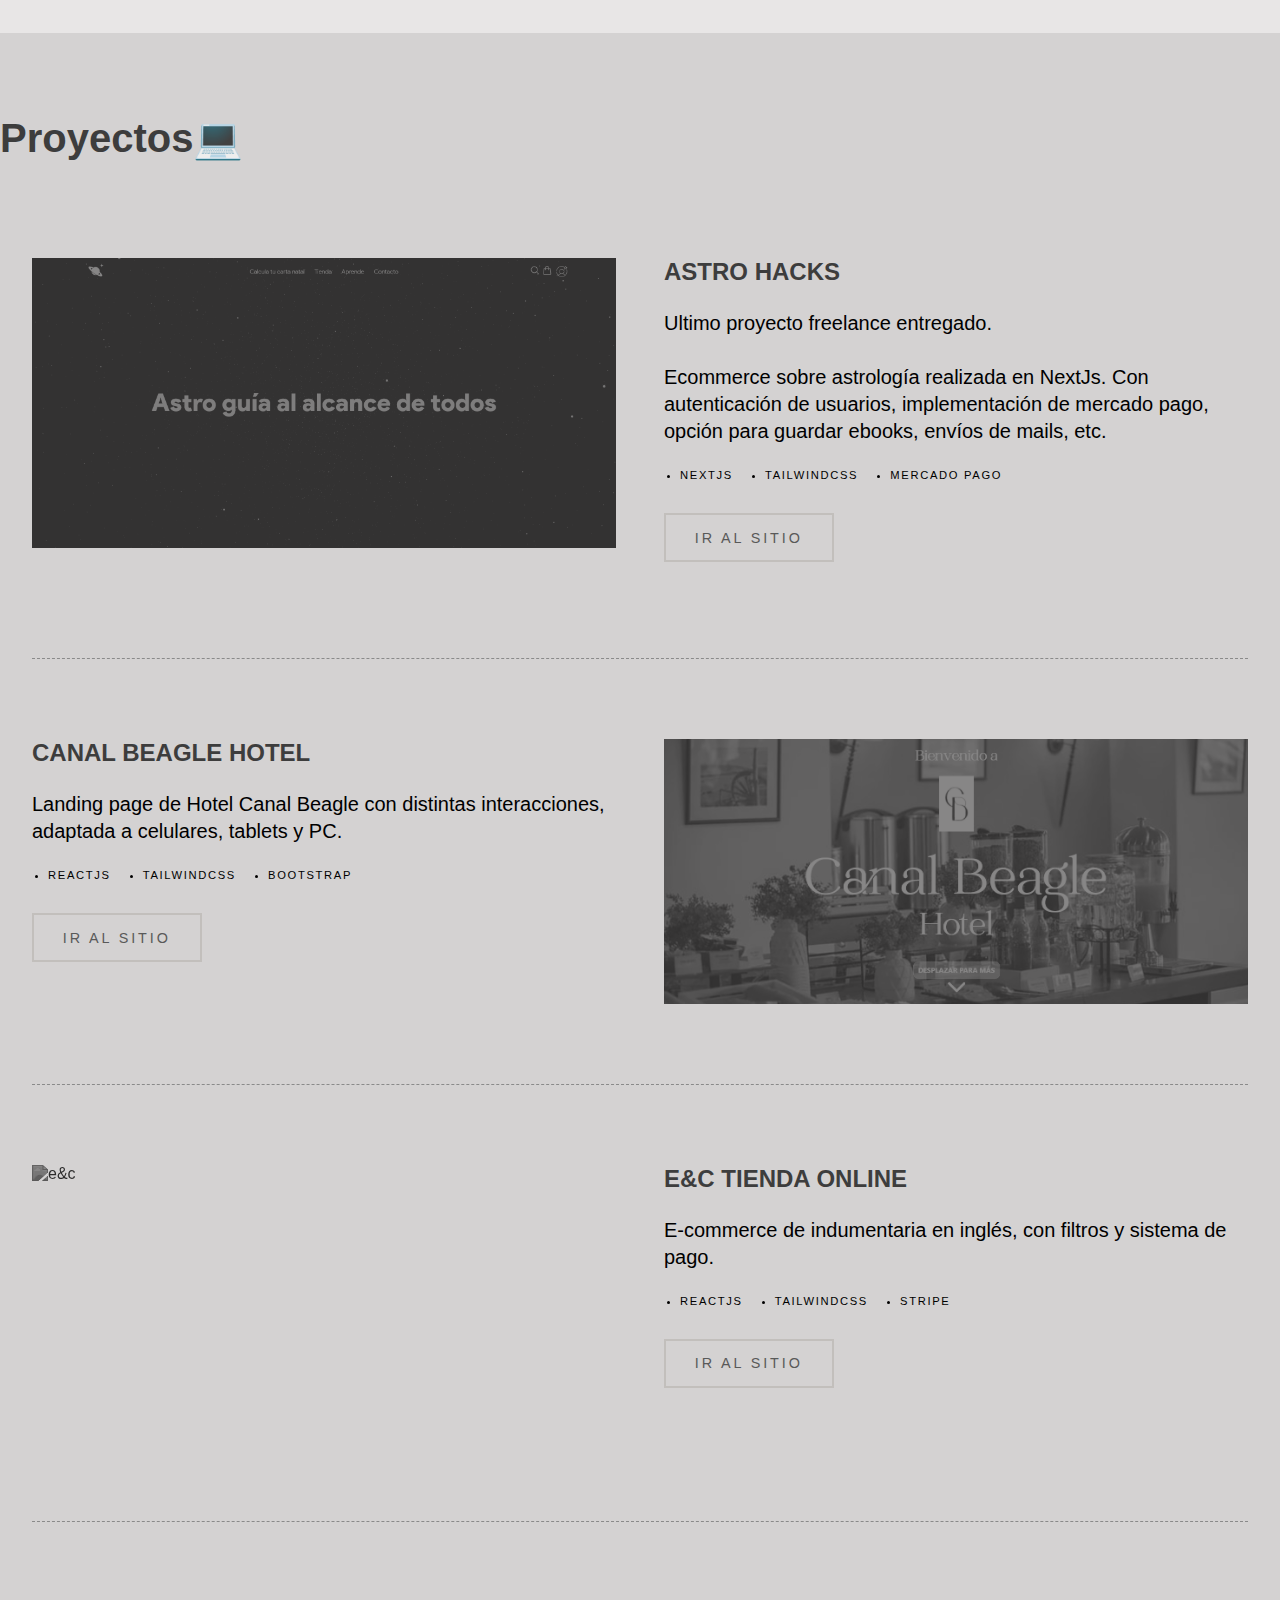
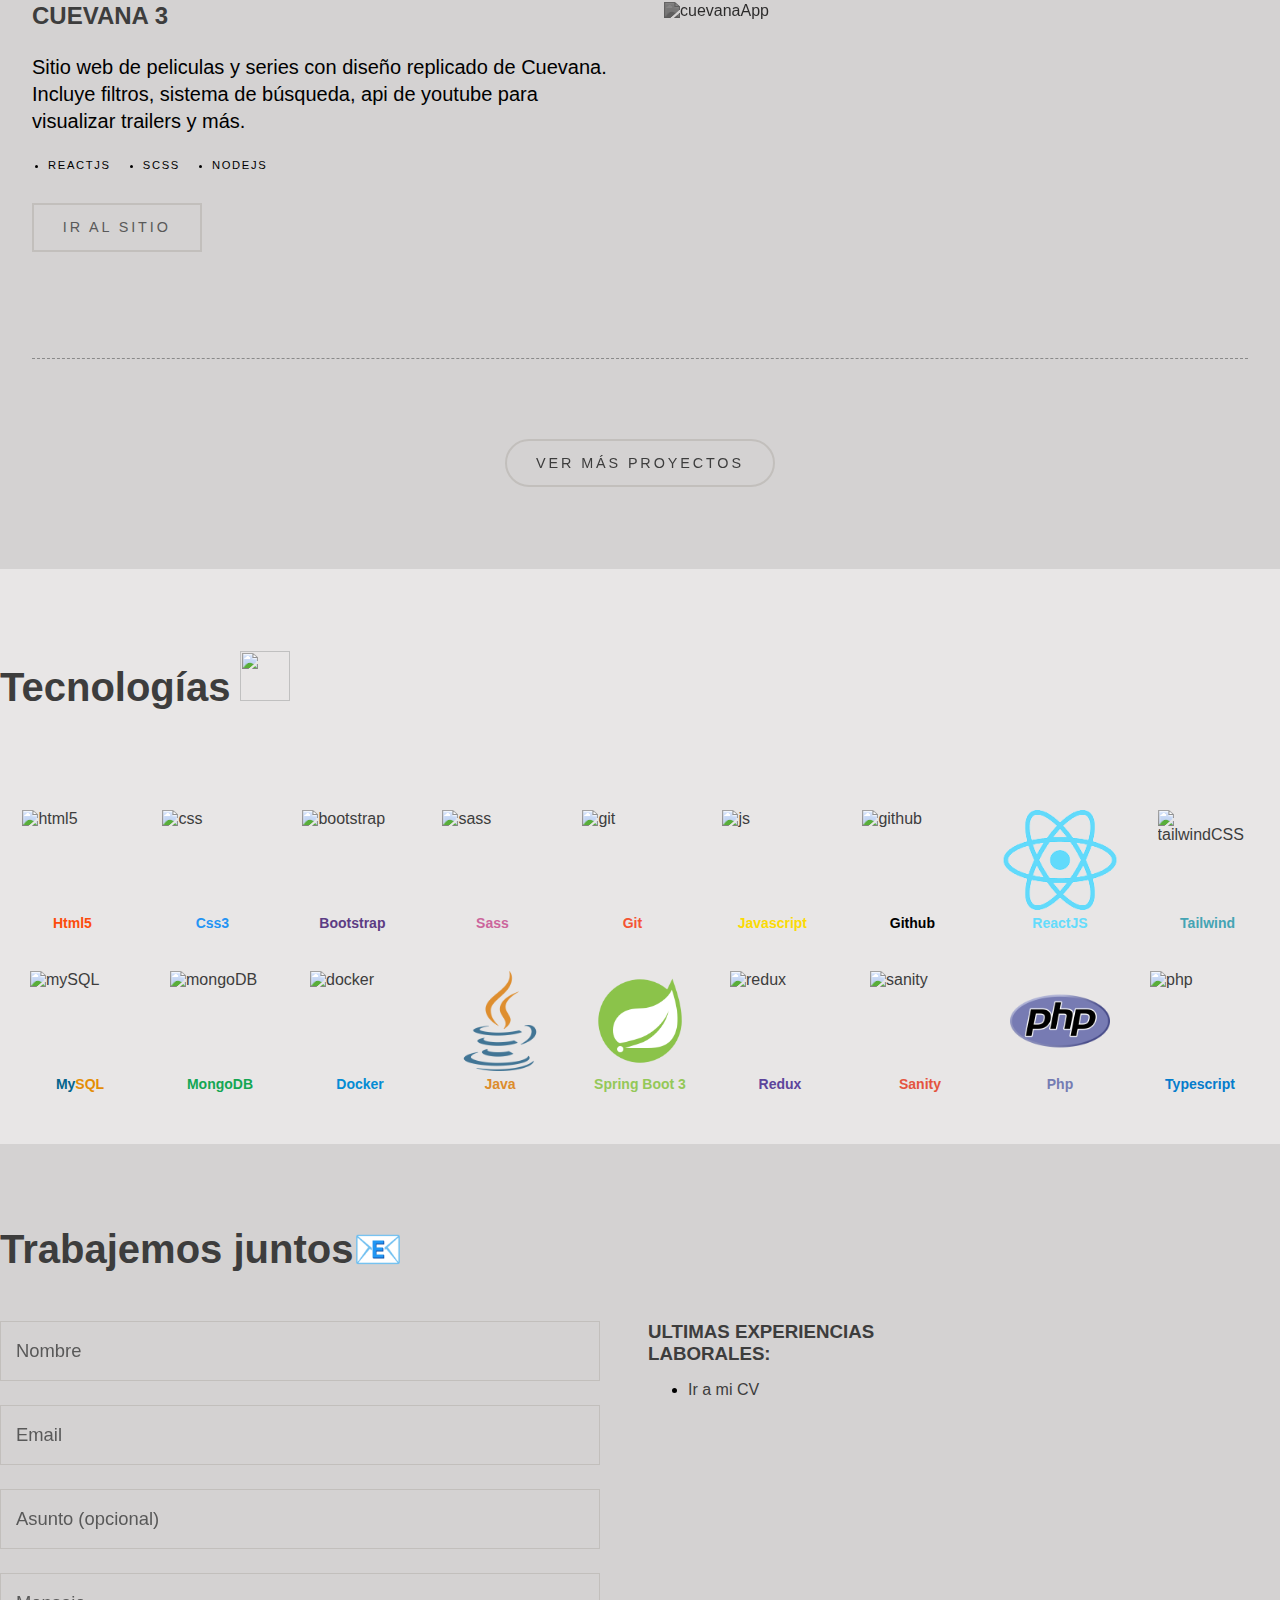
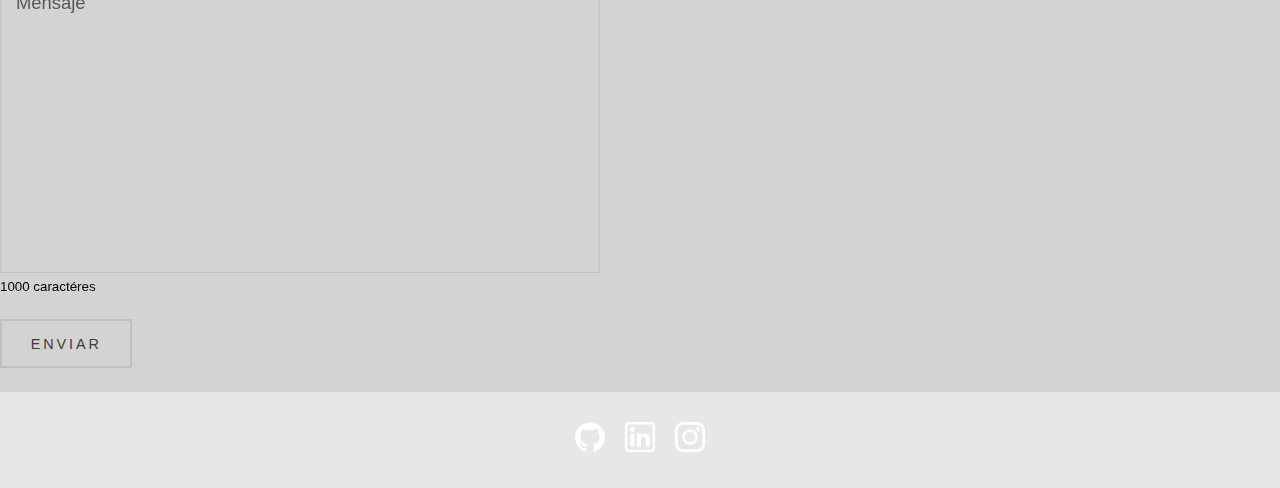
==== commit 76bd8398: "terminando portfolio actualizado 31/7" ====
--- a/index.html
+++ b/index.html
@@ -617,7 +617,7 @@
             <p>
               Desarrollador de software Full stack freelance, nacido en Argentina.
               </br>
-              Tengo amplios conocimientos y experiencia laboral en varios lenguajes, frameworks y librerías , tanto en Frontend, como backend.
+              Tengo amplios conocimientos y experiencia laboral en varios lenguajes, frameworks y librerías. Tanto en Frontend, como backend.
               </br>
               </br>
               Creo y diseño Webs y aplicativos móviles.
@@ -995,7 +995,7 @@
             </form>
           </div>
           <div class="links-container scroll-in">
-            <h3>Otros:</h3>
+            <h3>Ultimas experiencias laborales:</h3>
             <ul>
               <li>
                 <a href="https://drive.google.com/file/d/1wMpMxoAdBqDZOTQ8Q51gWAO3VUkUICi1/view?usp=sharing" target="_blank"
@@ -1065,9 +1065,9 @@
           <img src="static/images/favicon/instagram-logo.png" alt="">
         </a>
       </div>
-      <div class="copyright">
+      <!-- <div class="copyright">
         &copy; Creado y diseñado por <a href="">Federico Campi</a>
-      </div>
+      </div> -->
     </div>
   </footer>
 </body>
--- a/static/css/index.css
+++ b/static/css/index.css
@@ -607,13 +607,21 @@
   height: 30px;
 }
 .social-media_footer{
+  display: flex;
+  align-items: center;
+  width: 100%;
   padding-top: 30px;
+  justify-content: center;
 }
 .social-media_footer img{
   width: 30px;
   height: 30px;
-  margin: 0 5px;
-}
+  margin: 0 10px;
+}
+.social-media_footer img:hover{
+  opacity: 0.5;
+}
+
 .name{
   padding-bottom: 5px;
 }
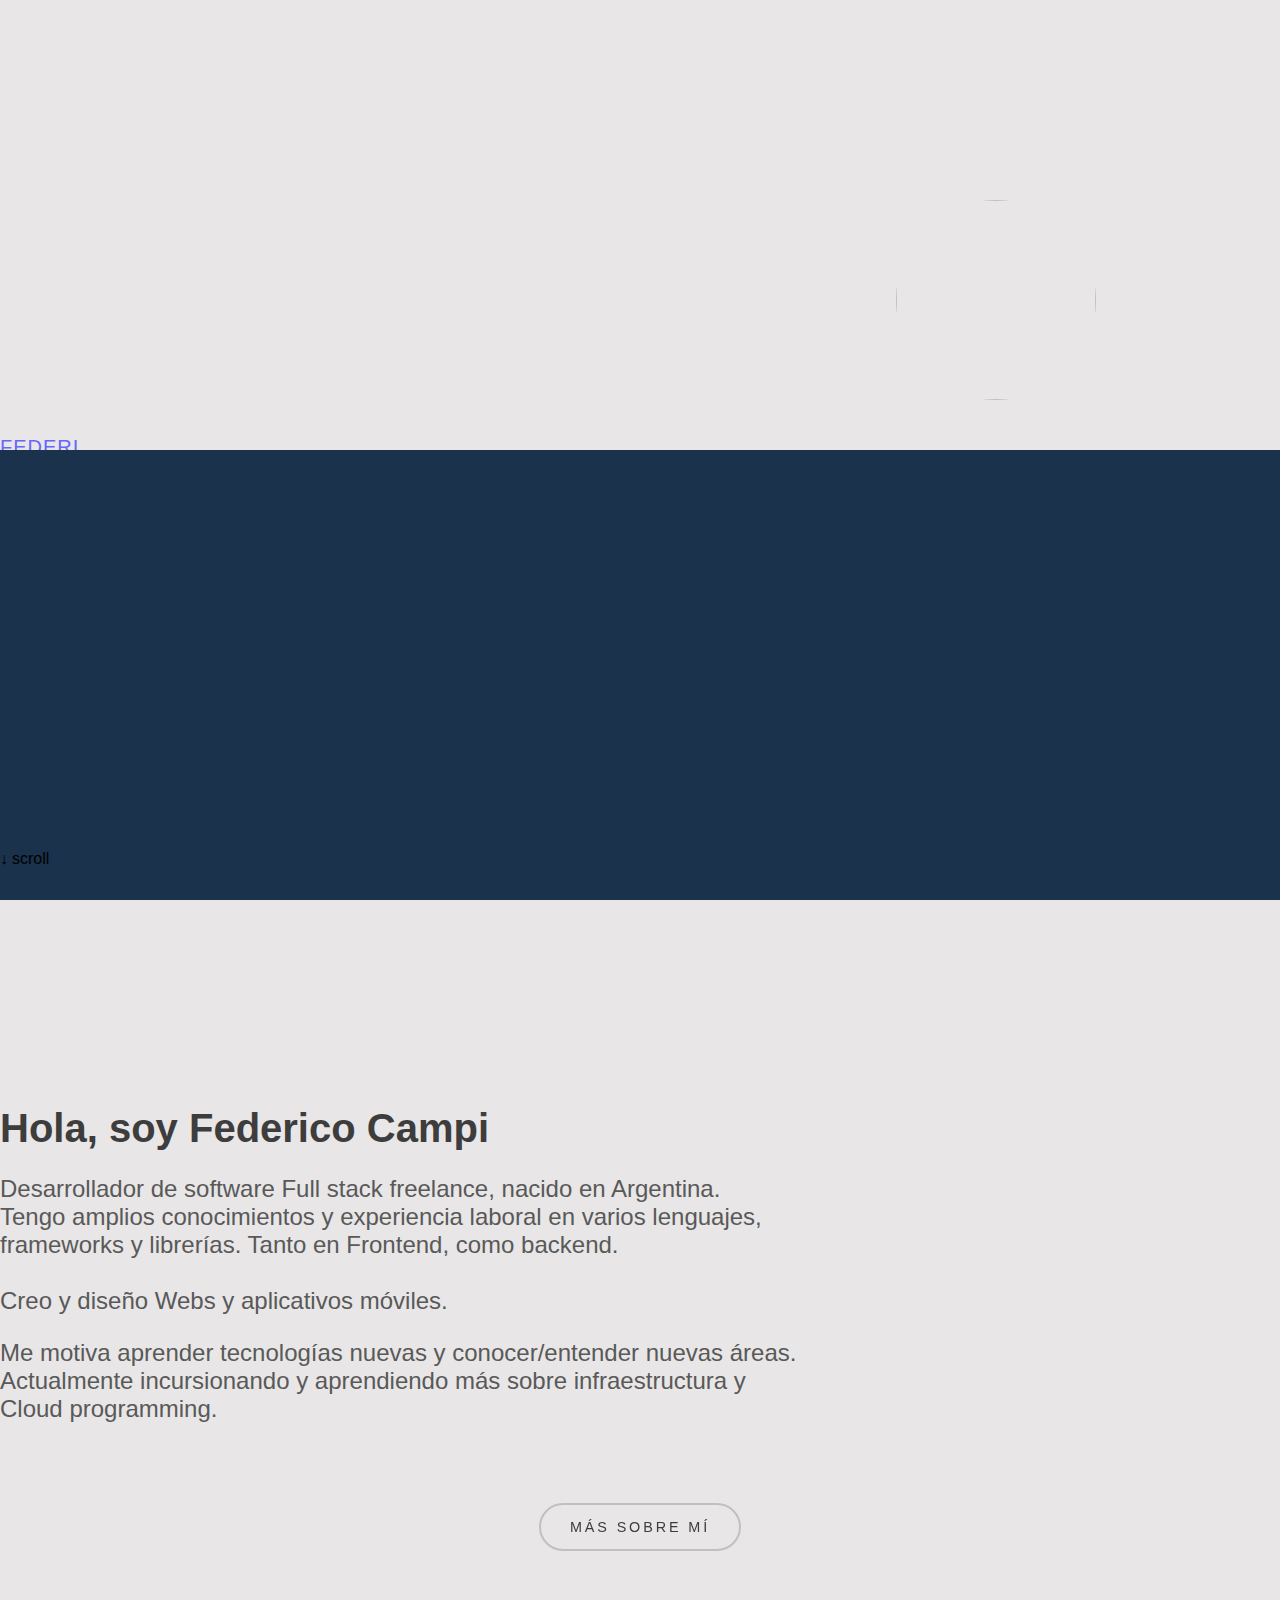
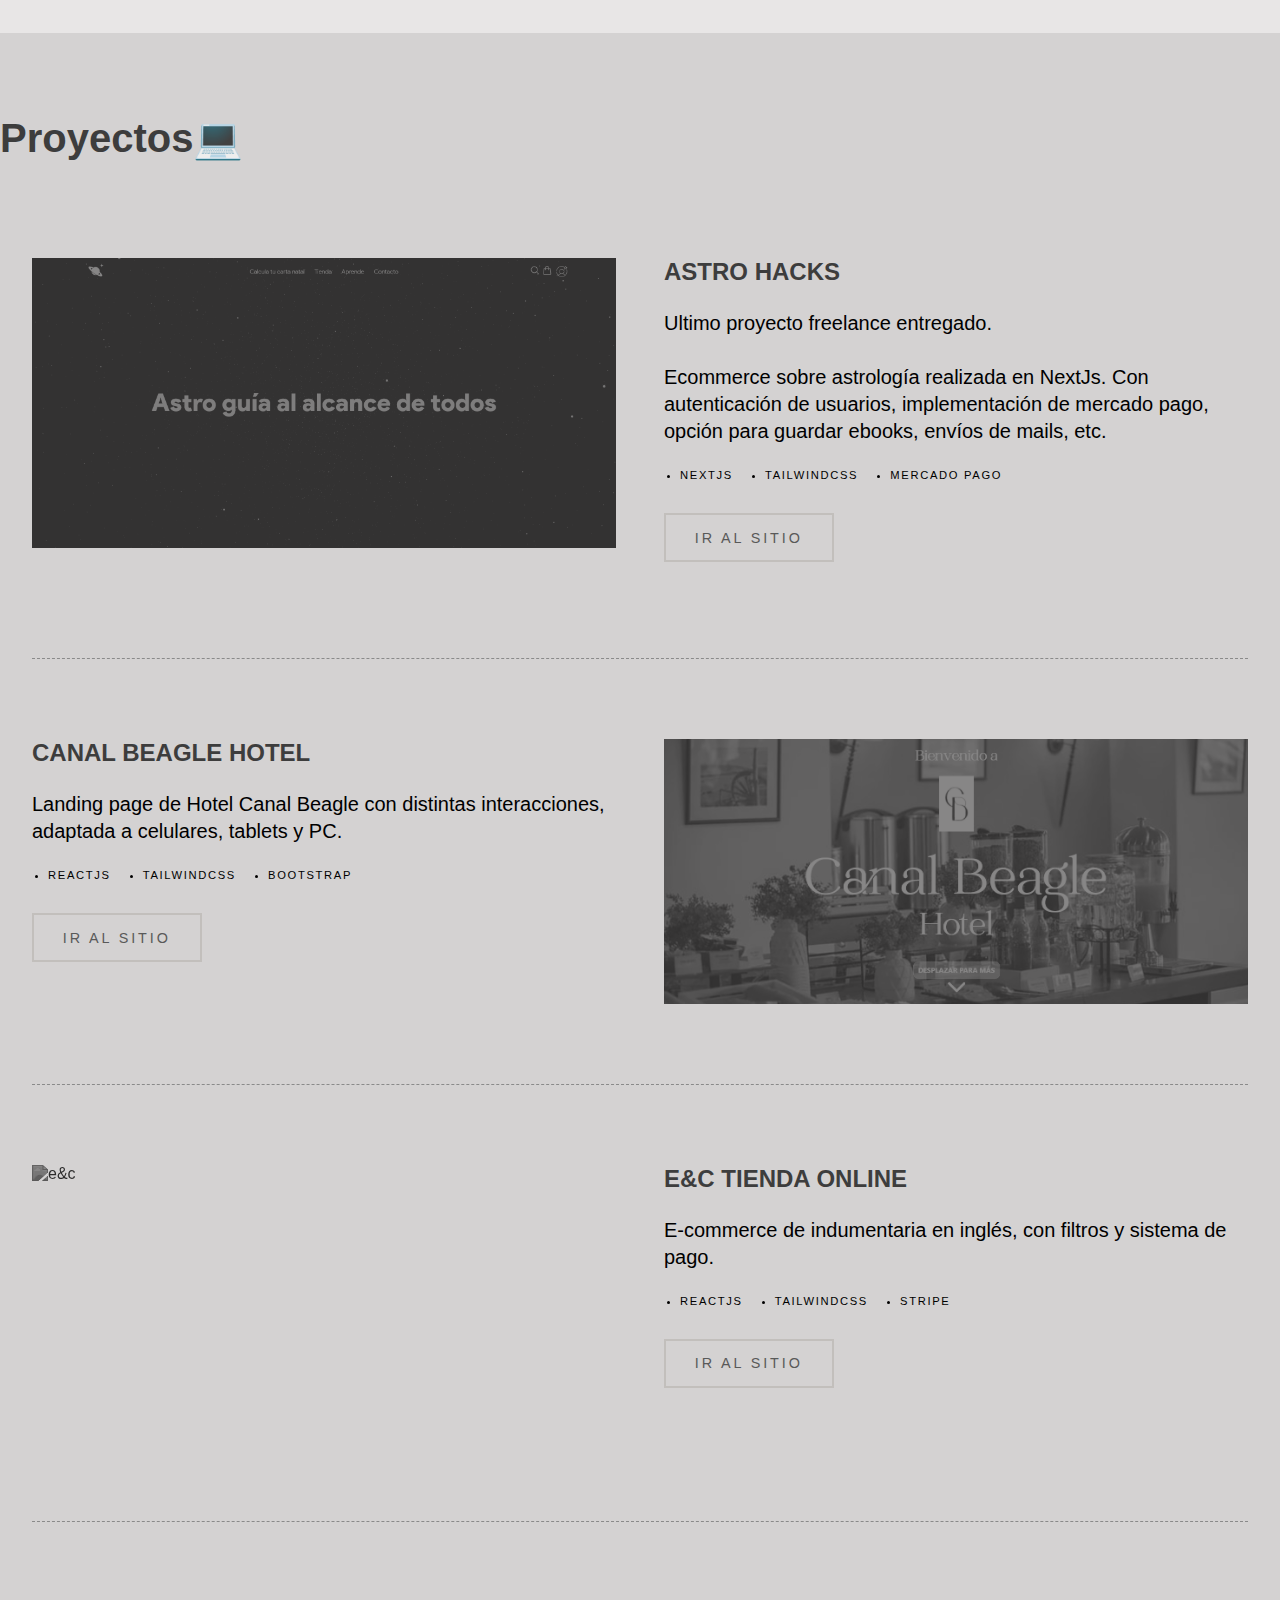
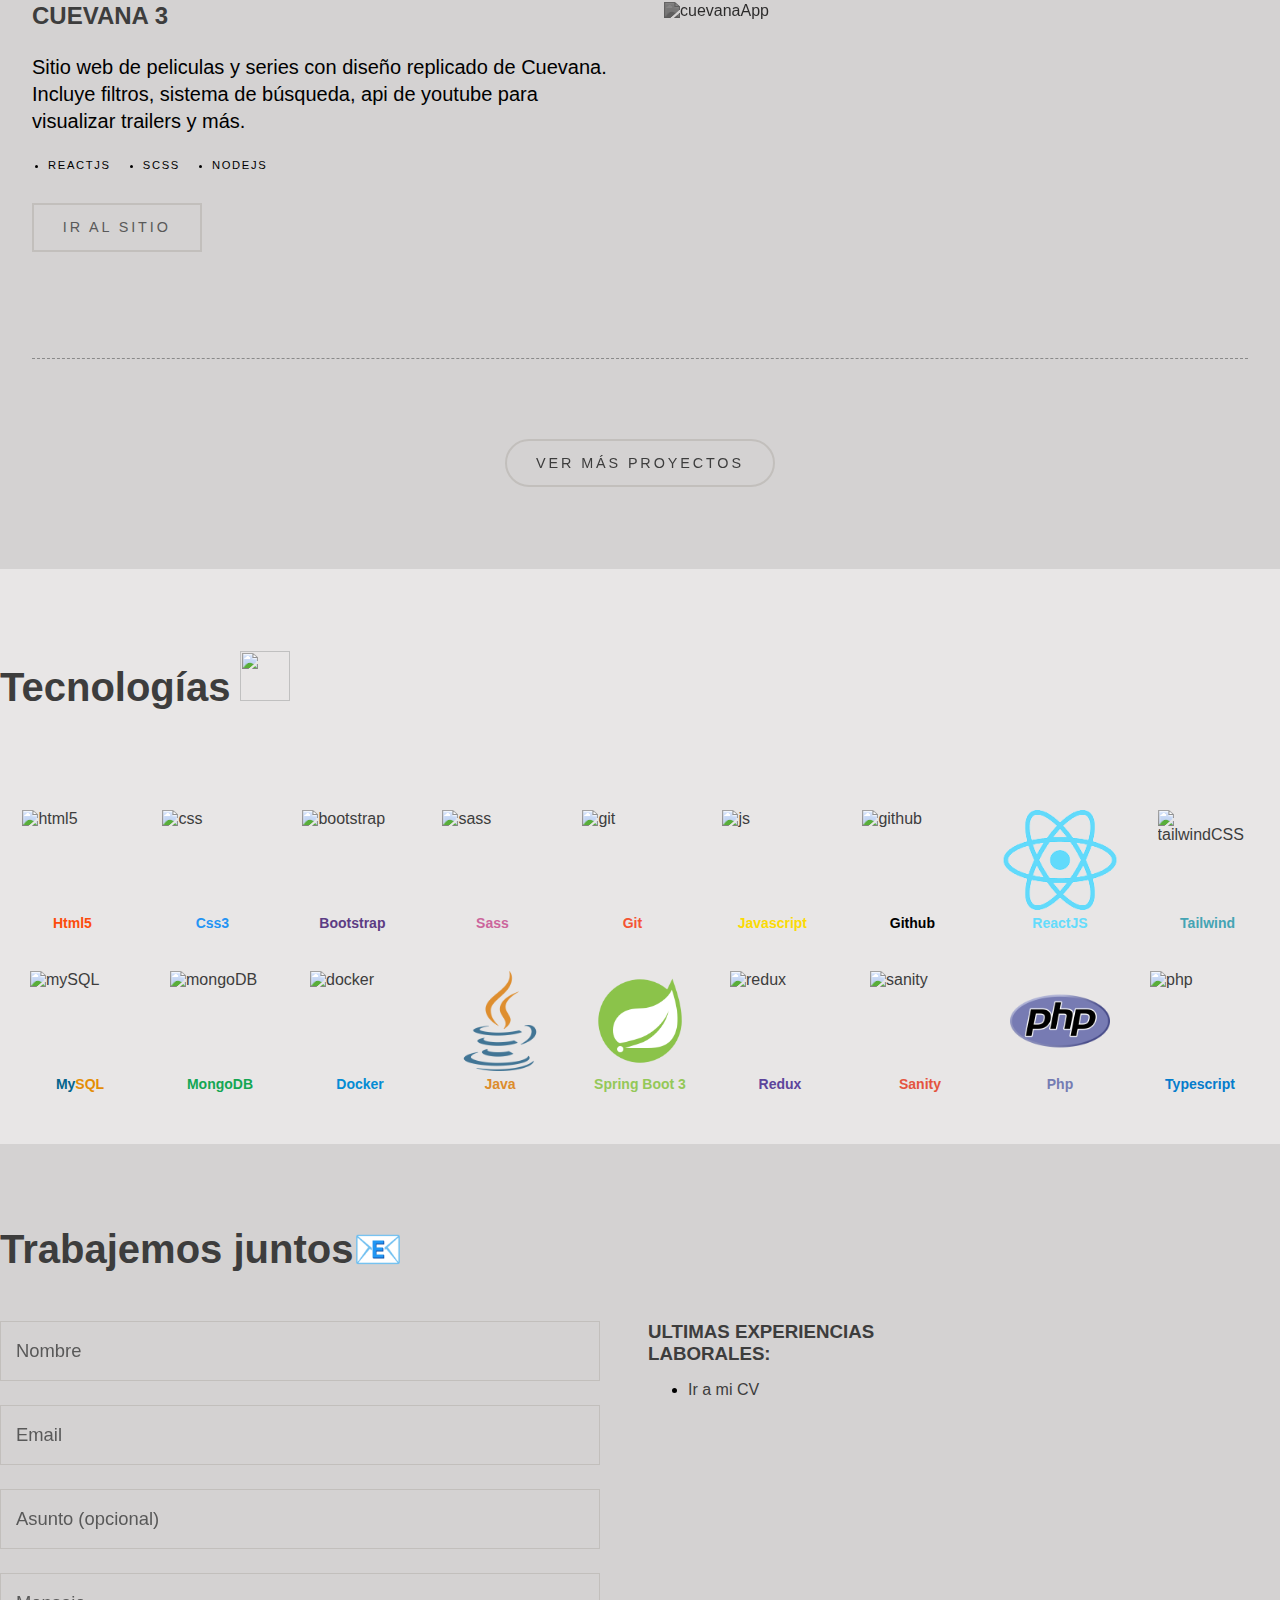
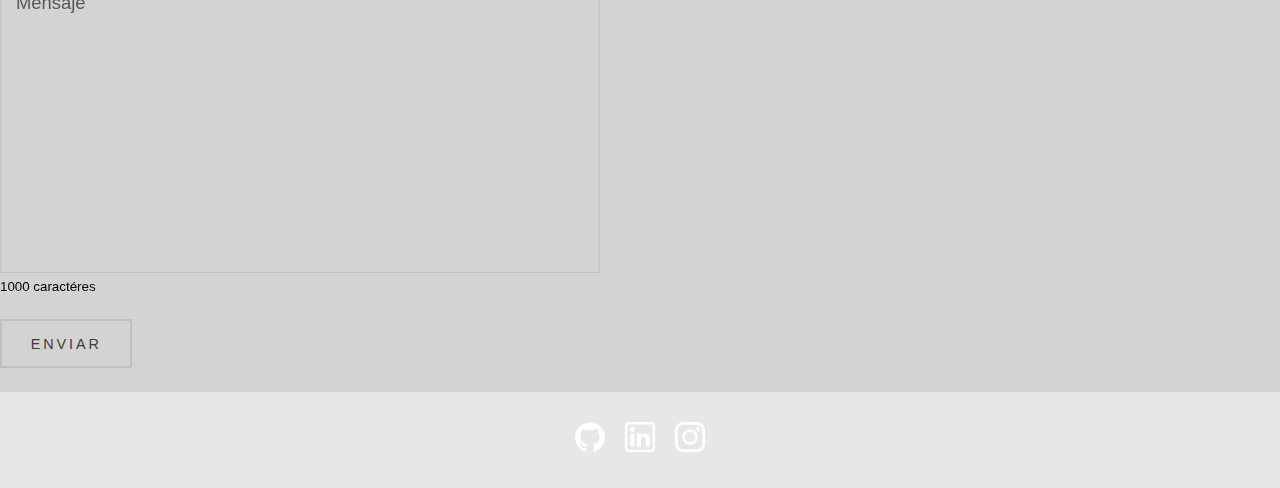
==== commit 631171f5: "detalles" ====
--- a/index.html
+++ b/index.html
@@ -581,7 +581,7 @@
           <i class="demo-icon icon-cog"></i>
         </button>
       </div>
-      <!-- <div class="theme-container">
+      <div class="theme-container">
         <button class="light theme-select" id="light-select" onclick="setTheme('light')" aria-label="Set light theme">
           <div class="theme-label">
             Light
@@ -606,7 +606,7 @@
             <div class="color shade-500"></div>
             <div class="color text"></div>
           </div>
-    </div> -->
+    </div>
   </nav>
   <main>
     <section id="about">
--- a/static/css/main.css
+++ b/static/css/main.css
@@ -206,14 +206,14 @@
 
 .logoName {
   text-align: center;
-  font-size: 1.25rem;
+  font-size: 1.25rem !important;
   color: rgb(102, 102, 252);
   letter-spacing: 1px;
   text-transform: uppercase;
 }
 .logo {
   text-align: center;
-  font-size: 1.25rem;
+  font-size: 1.25rem !important;
   color: rgb(102, 102, 252);
   letter-spacing: 1px;
   text-transform: uppercase;
--- a/static/css/index.css
+++ b/static/css/index.css
@@ -301,7 +301,6 @@
     /* object-fit: cover;
     filter: brightness(75%) grayscale(1);
     transition: filter 1000ms; */
-    cursor: pointer;
 }
 .item__tech img:hover{
   filter: brightness(100%) grayscale(0);
@@ -641,7 +640,7 @@
 .logo,
 .animate-text-1,
 .animate-text-2 {
-  border-right: 2px solid white;
+  /* border-right: 2px solid white; */
   padding-right: 5px;
   white-space: nowrap;
   overflow: hidden;
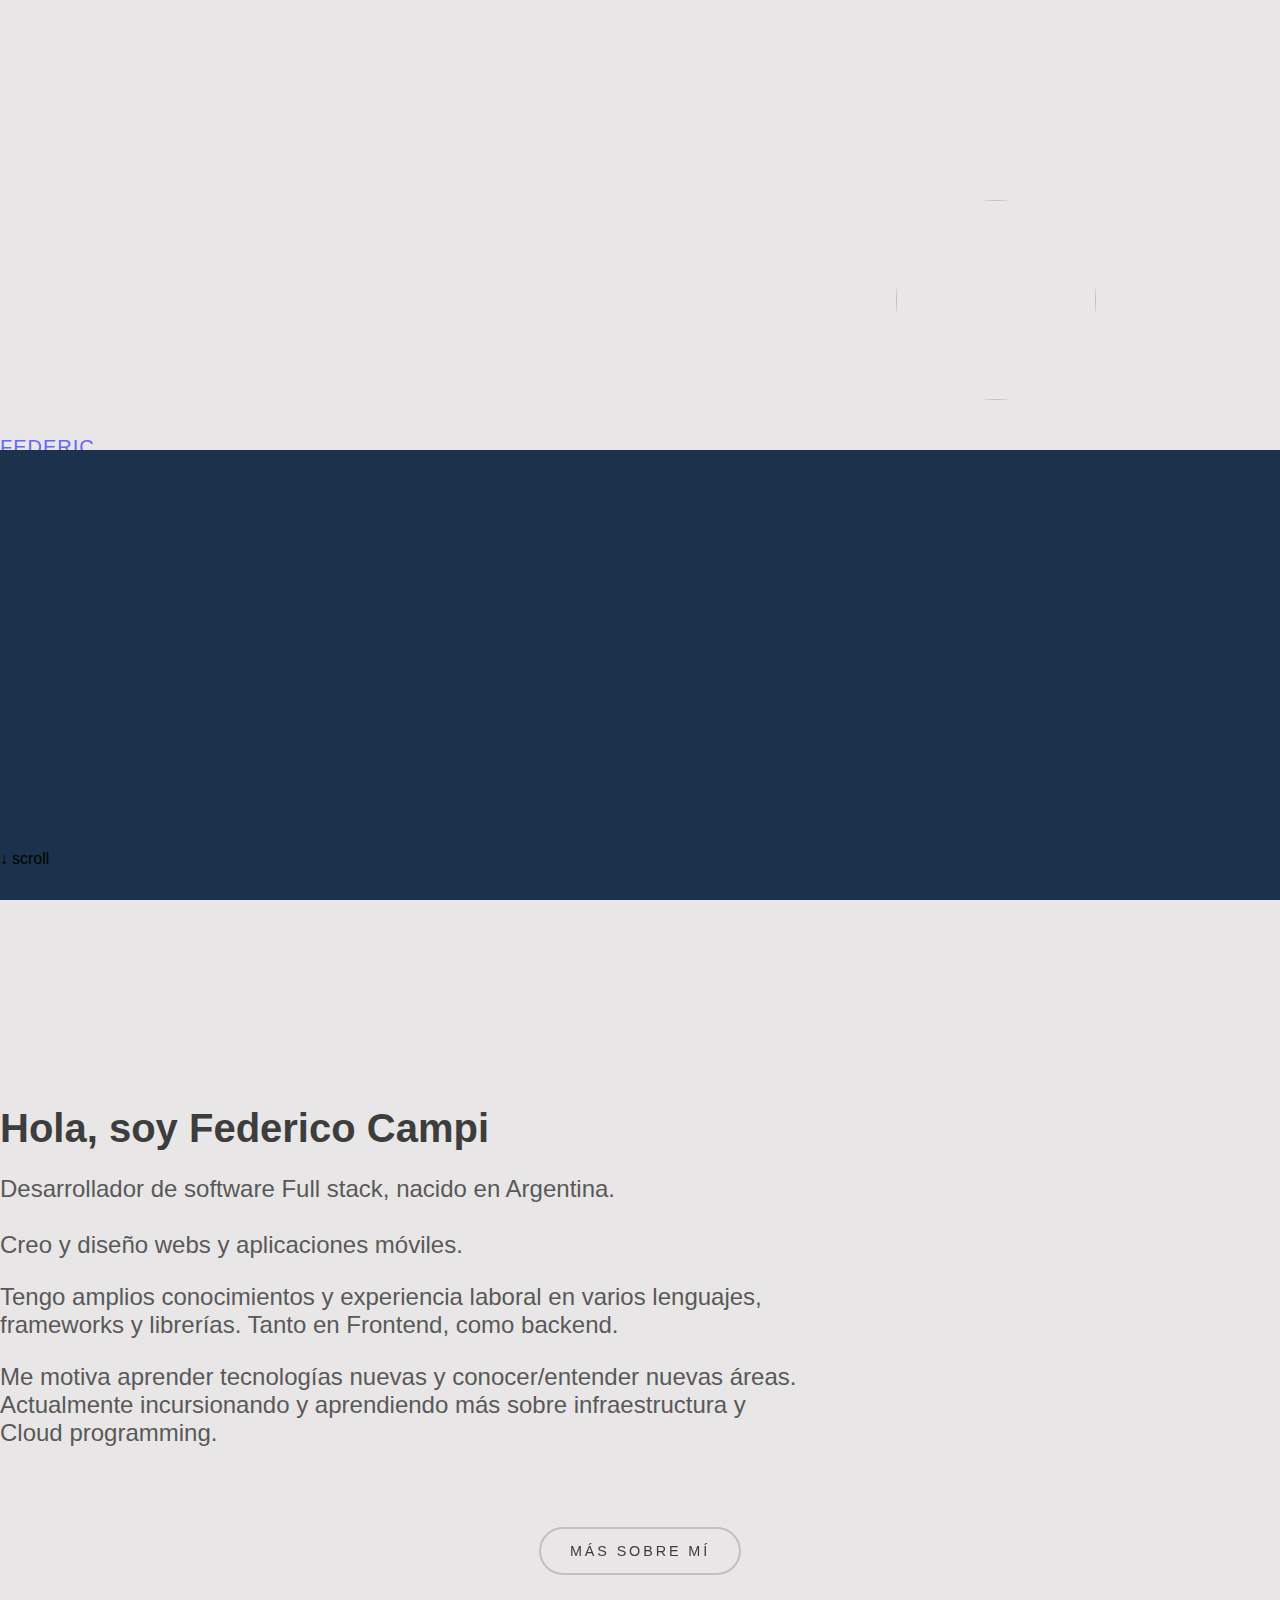
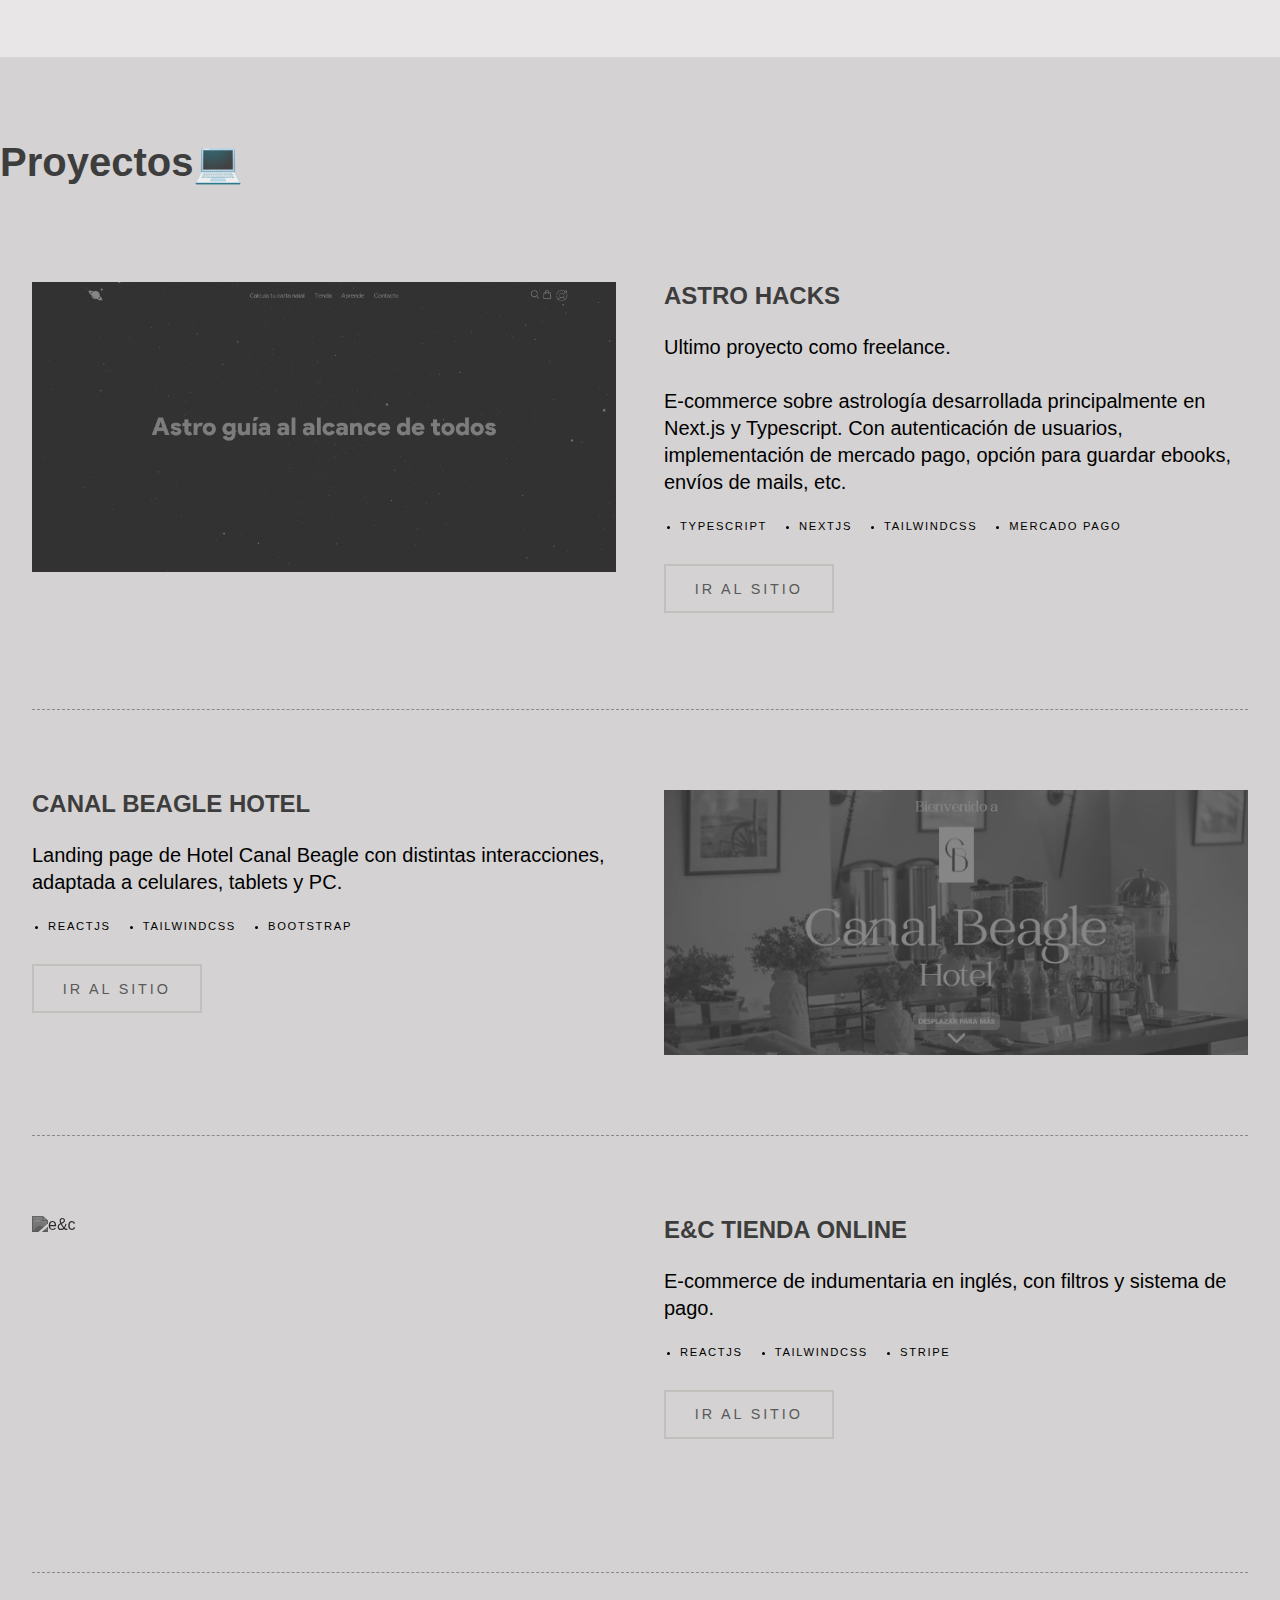
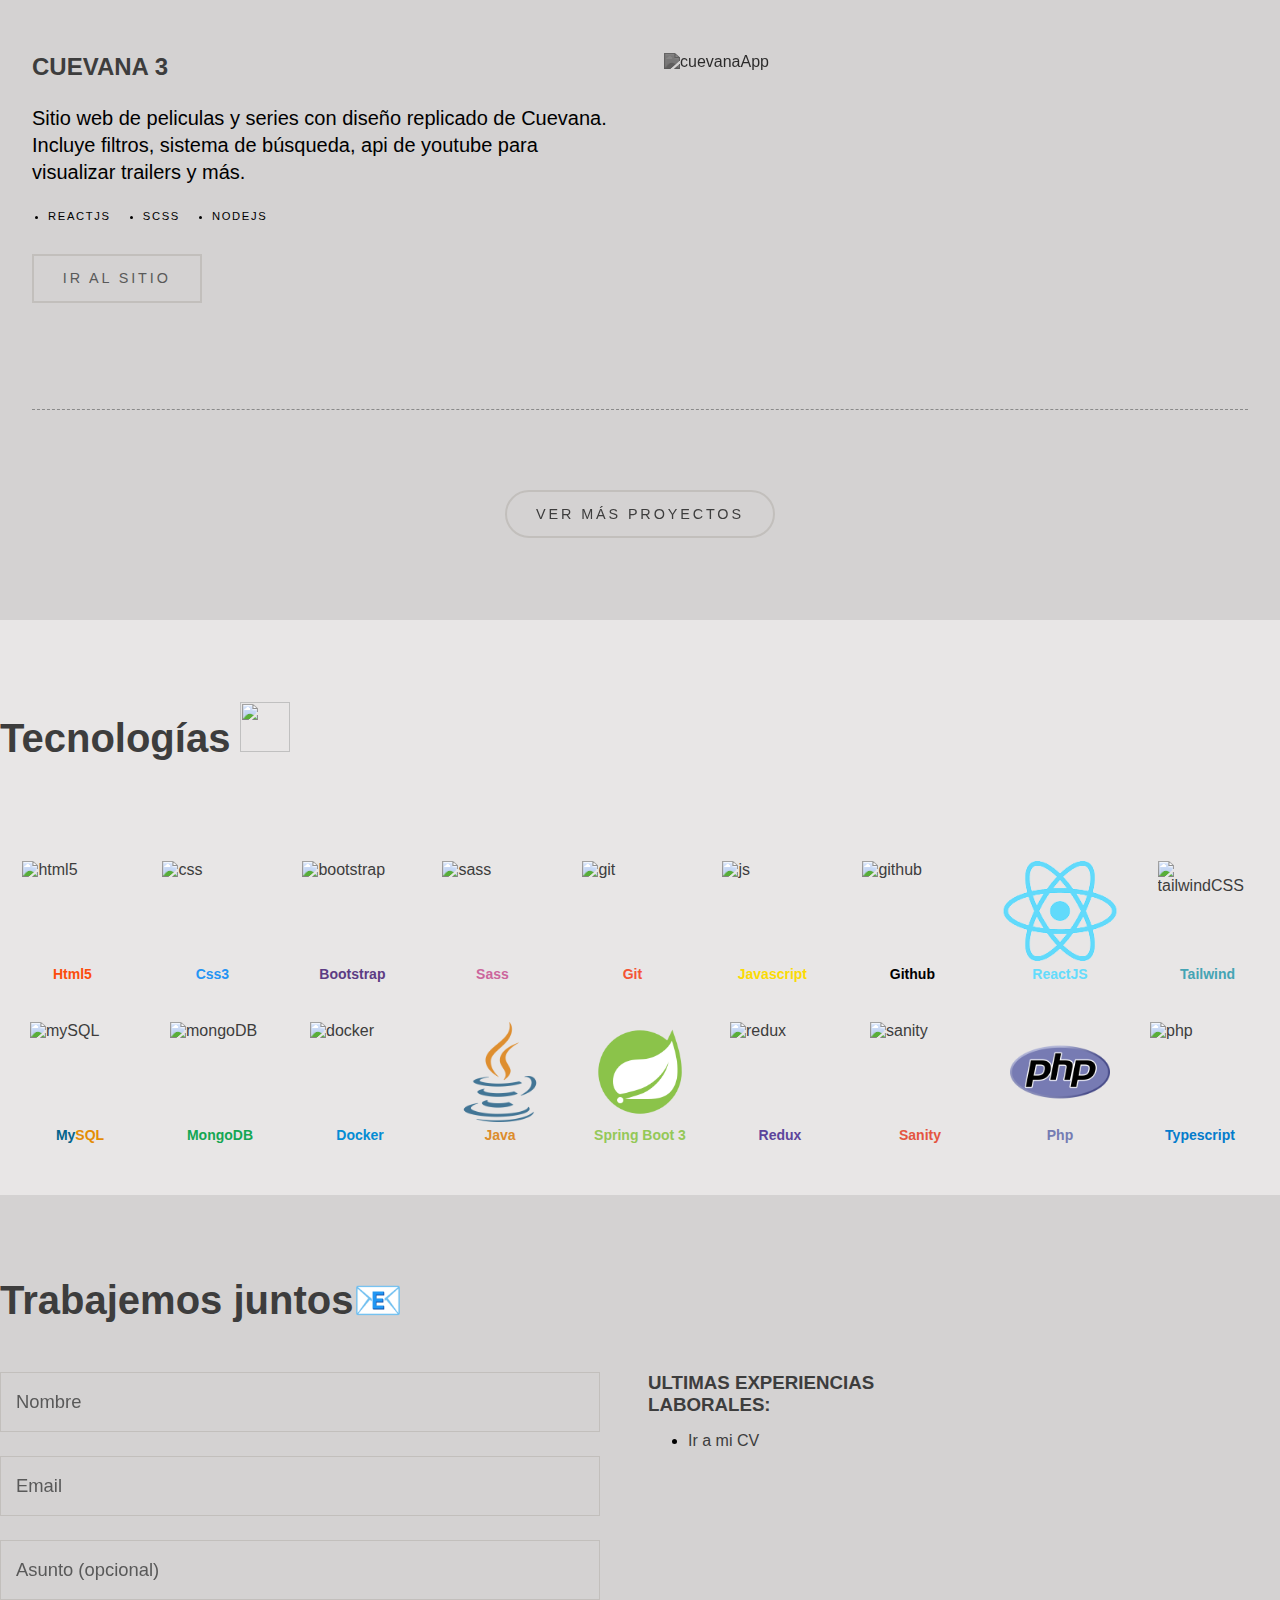
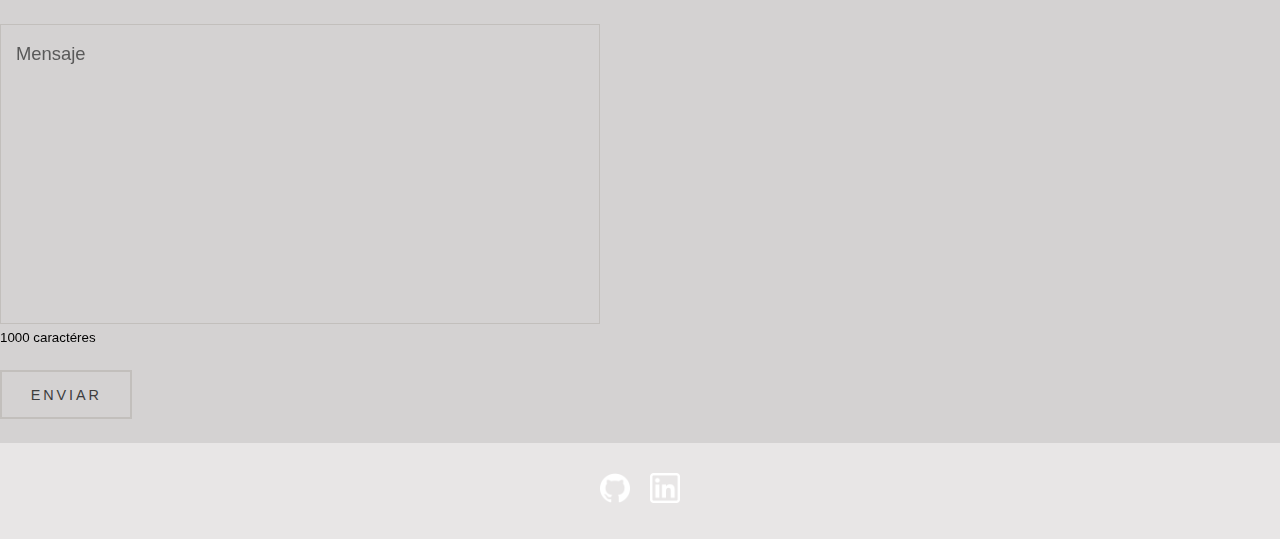
==== commit a30c0133: "cambios design" ====
--- a/index.html
+++ b/index.html
@@ -13,6 +13,19 @@
   <link rel="stylesheet" href="static/css/index.css" />
   <link rel="icon" type="image/png" sizes="16x16" href="static/images/logo/fclgblue.png" />
   <link rel="preconnect" href="https://fonts.gstatic.com" />
+  <meta name="keywords" content="federico campi, Federico Campi, Campi, campi, developer, Frontend, backend, Full Stack, Portfolio, Desarrollo Web, Proyectos de Desarrollo" />
+
+  <meta property="og:title" content="Portfolio Desarrollador Full Stack - Federico Campi" />
+  <meta property="og:description" content="Portfolio Desarrollador Full Stack, mostrando proyectos y habilidades en desarrollo web." />
+  <meta property="og:image" content="https://www.tusitioweb.com/static/images/logo/fclgblue.png" />
+  <meta property="og:url" content="https://www.federicocampi.com/" />
+  <meta property="og:type" content="website" />
+
+  <!-- Twitter Cards -->
+  <meta name="twitter:card" content="summary_large_image" />
+  <meta name="twitter:title" content="Portfolio Desarrollador Full Stack - Federico Campi" />
+  <meta name="twitter:description" content="Portfolio Desarrollador Full Stack, mostrando proyectos y habilidades en desarrollo web." />
+  <meta name="twitter:image" content="https://www.tusitioweb.com/static/images/logo/fclgblue.png" />
 
   <!-- Google fonts -->
   <style>
@@ -570,9 +583,6 @@
           <a href="https://www.linkedin.com/in/federico-campi" target="_blank" title="linkedin">
             <img src="static/images/favicon/linkedin.png" alt="">
           </a>
-          <a href="https://www.instagram.com/federicocampii/" target="_blank" title="instagram">
-            <img src="static/images/favicon/instagram-logo.png" alt="">
-          </a>
         </div>
       </div>
       <div class="nav-controls scroll-in">
@@ -615,13 +625,15 @@
           <h2 class="section-title">Hola, soy Federico Campi</h2>
           <div class="section-subtitle">
             <p>
-              Desarrollador de software Full stack freelance, nacido en Argentina.
+              Desarrollador de software Full stack, nacido en Argentina.
               </br>
+              </br>
+           
+              Creo y diseño webs y aplicaciones móviles.
+              </p>
               Tengo amplios conocimientos y experiencia laboral en varios lenguajes, frameworks y librerías. Tanto en Frontend, como backend.
               </br>
-              </br>
-              Creo y diseño Webs y aplicativos móviles.
-              </p>
+              
               <p>
                 Me motiva aprender tecnologías nuevas y conocer/entender nuevas áreas.
                 Actualmente incursionando y aprendiendo más sobre infraestructura y Cloud programming.
@@ -636,14 +648,6 @@
         </div>
       </div>
     </section>
-    <!-- <div class="wave-border top">
-      <svg viewBox="0 0 500 150" preserveAspectRatio="none" style="height: 100%; width: 100%;">
-        <path d="M0.00,49.98 C149.99,150.00 349.20,-49.98 500.00,49.98 L500.00,150.00 L0.00,150.00 Z"
-          style="stroke: none; fill: var(--shade-100)"></path>
-        <path class="neon-path" d="M0.00,49.98 C149.99,150.00 349.20,-49.98 500.00,49.98"
-          style="stroke: var(--neon-color);fill: none;"></path>
-      </svg>
-    </div> -->
     <section id="projects">
       <div class="container">
         <div class="title-container scroll-in">
@@ -668,14 +672,15 @@
                 </h3>
                 <div class="project-description">
                   <p>
-                    Ultimo proyecto freelance entregado.
+                    Ultimo proyecto como freelance.
                     </br>
                   </br>
-                    Ecommerce sobre astrología realizada en NextJs. Con autenticación de usuarios,
+                    E-commerce sobre astrología desarrollada principalmente en Next.js y Typescript. Con autenticación de usuarios,
                     implementación de mercado pago, opción para guardar ebooks, envíos de mails, etc.
                   </p>
                 </div>
                 <ul class="project-tags" title="Technologies used">
+                  <li class="tag">Typescript</li>
                   <li class="tag">NextJs</li>
                   <li class="tag">TailwindCss</li>
                   <li class="tag">Mercado pago</li>
@@ -998,7 +1003,7 @@
             <h3>Ultimas experiencias laborales:</h3>
             <ul>
               <li>
-                <a href="https://drive.google.com/file/d/1wMpMxoAdBqDZOTQ8Q51gWAO3VUkUICi1/view?usp=sharing" target="_blank"
+                <a href="https://drive.google.com/file/d/1osIkA_CjBrjiX065kT6Dwg6EM4mveFXS/view?usp=sharing" target="_blank"
                   class="contact-link">Ir a mi CV</a>
               </li>
             </ul>
@@ -1061,9 +1066,6 @@
         <a href="https://www.linkedin.com/in/federico-campi" target="_blank" title="LinkedIn">
           <img src="static/images/favicon/linkedin.png" alt="">
         </a>
-        <a href="https://www.instagram.com/federicocampii/" target="_blank" title="instagram">
-          <img src="static/images/favicon/instagram-logo.png" alt="">
-        </a>
       </div>
       <!-- <div class="copyright">
         &copy; Creado y diseñado por <a href="">Federico Campi</a>
